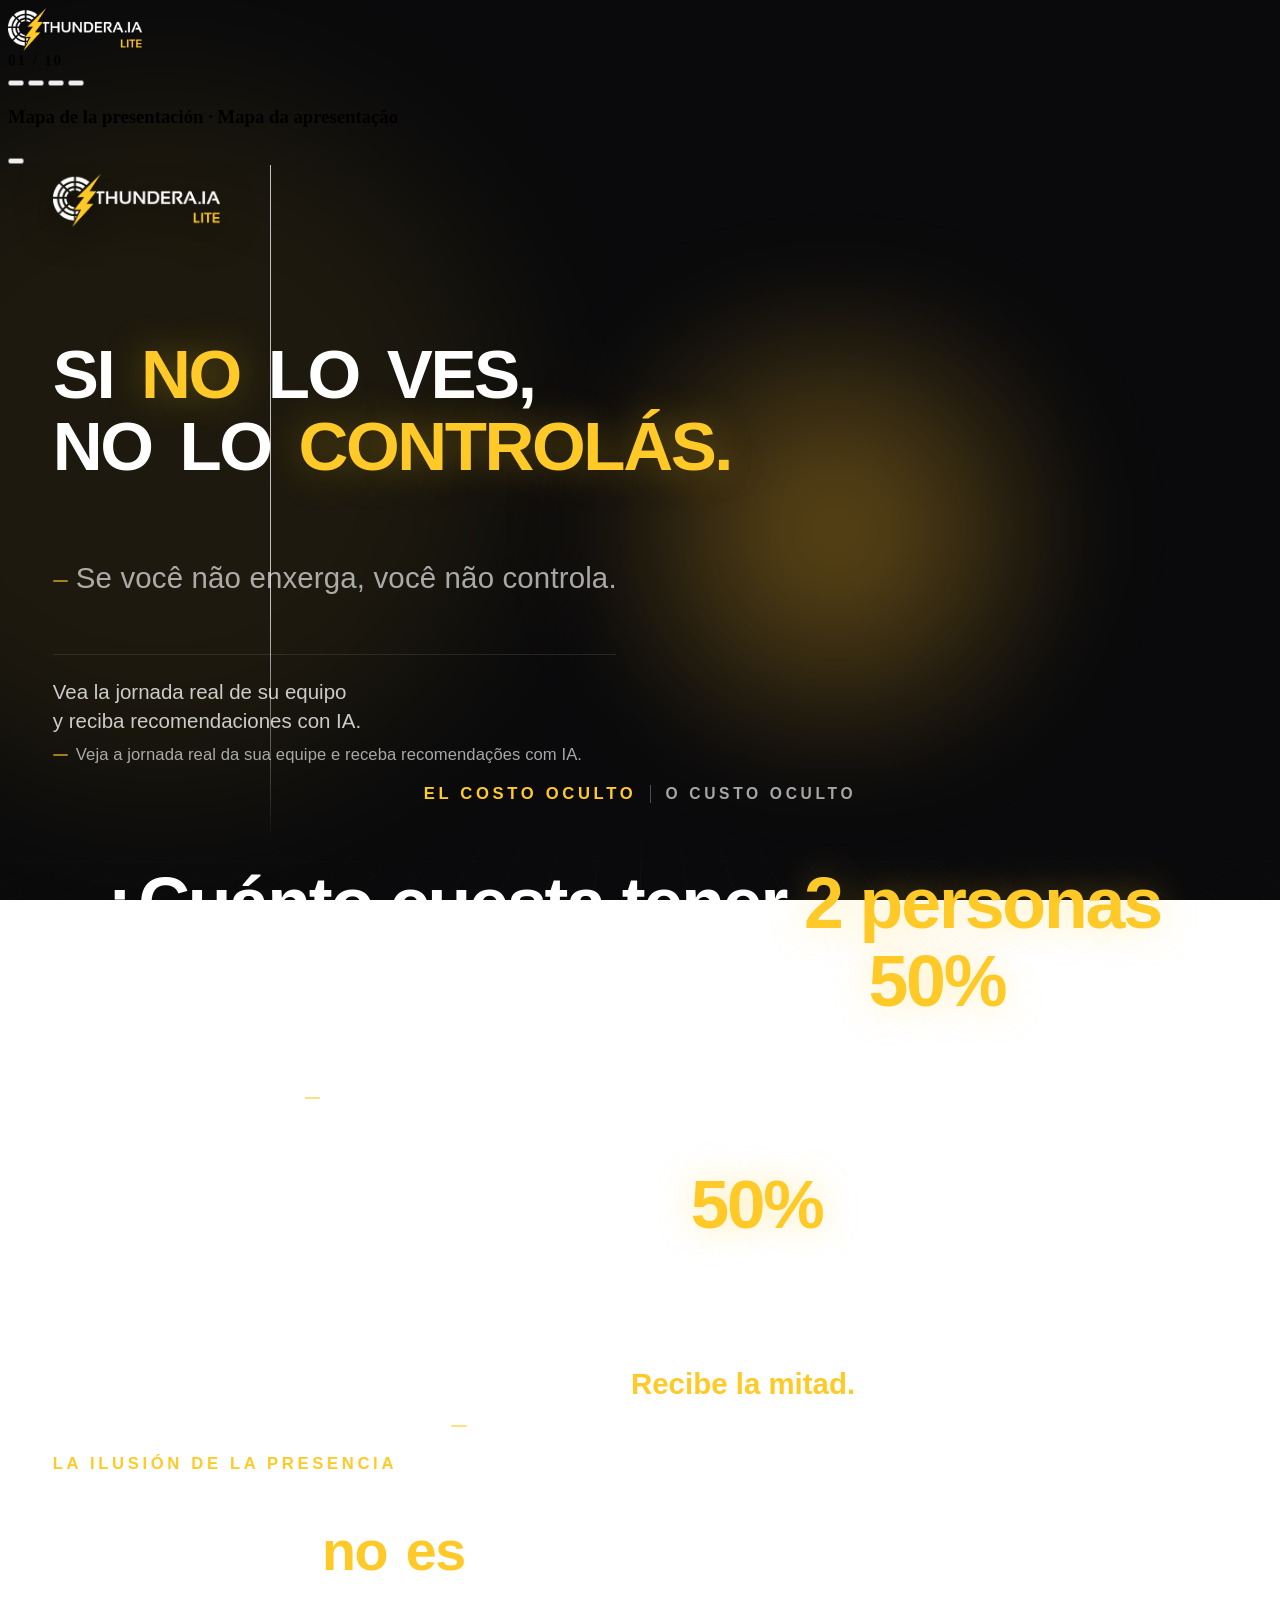
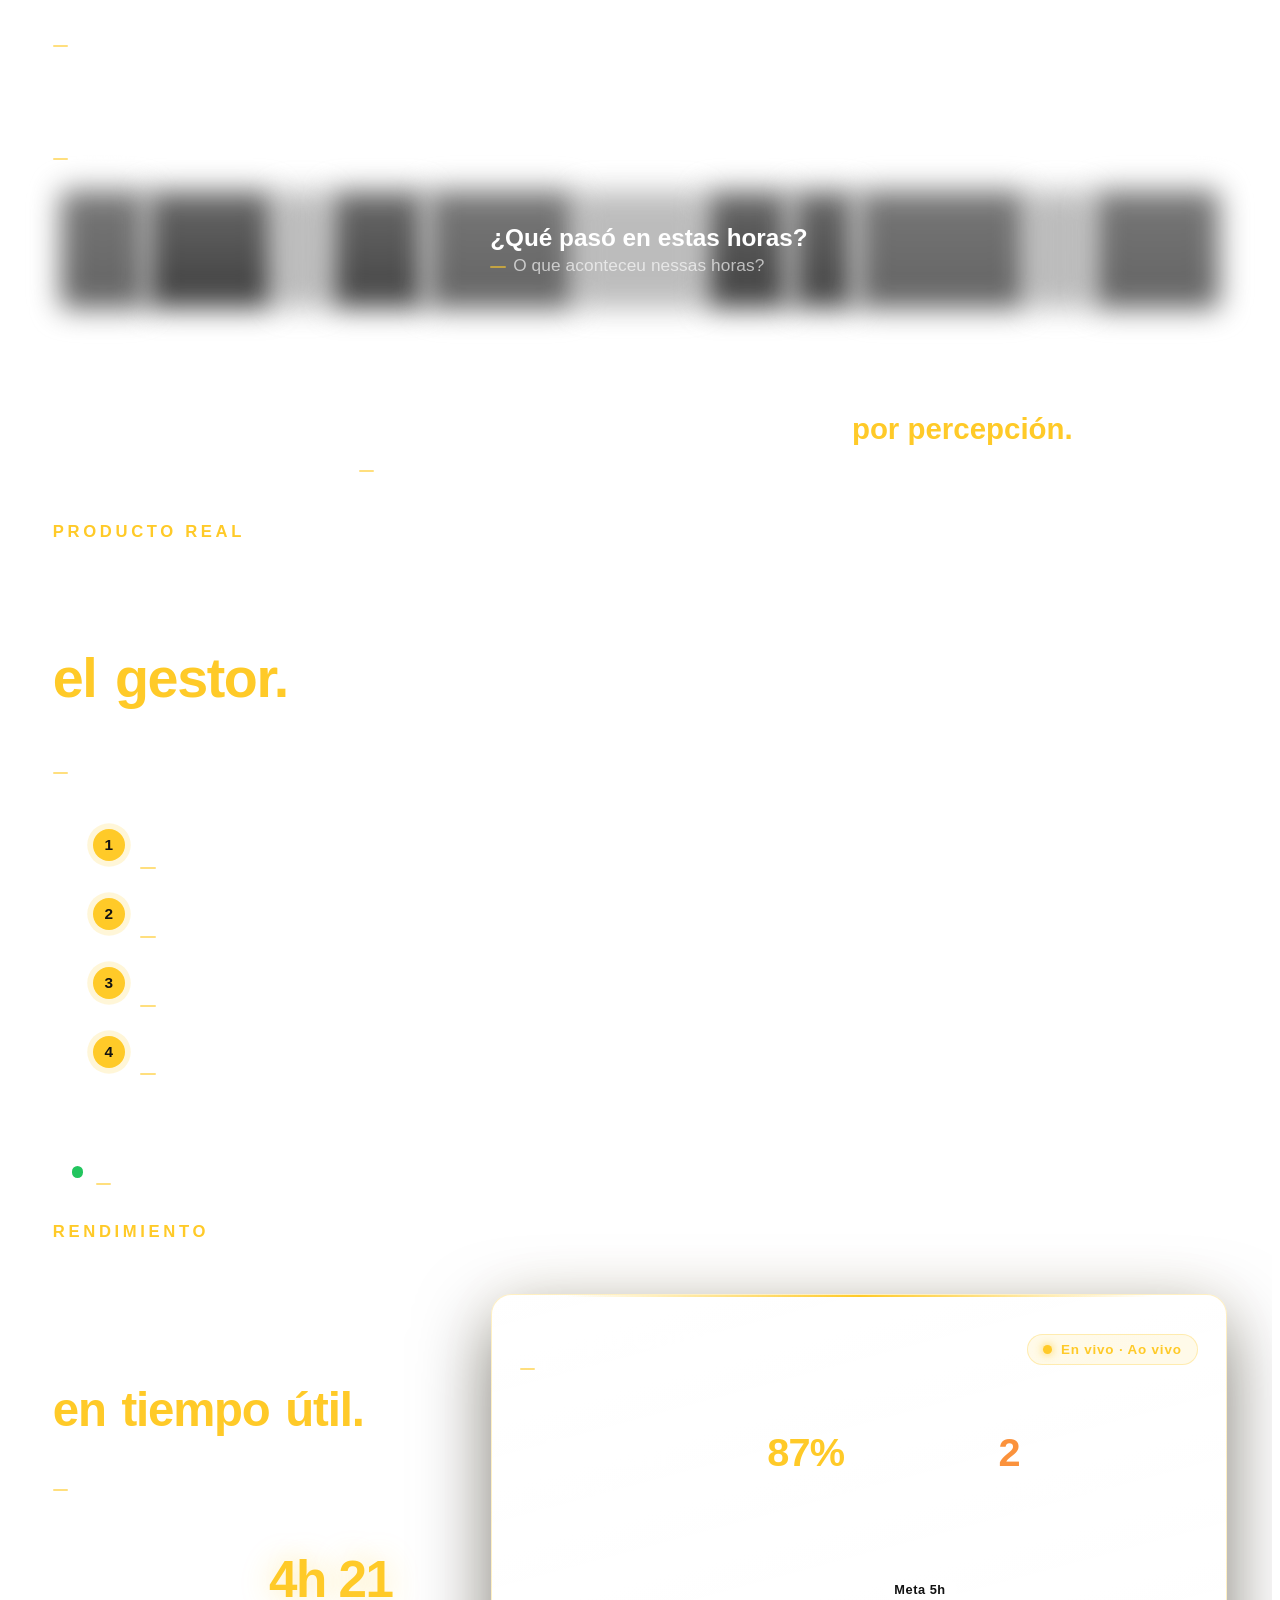
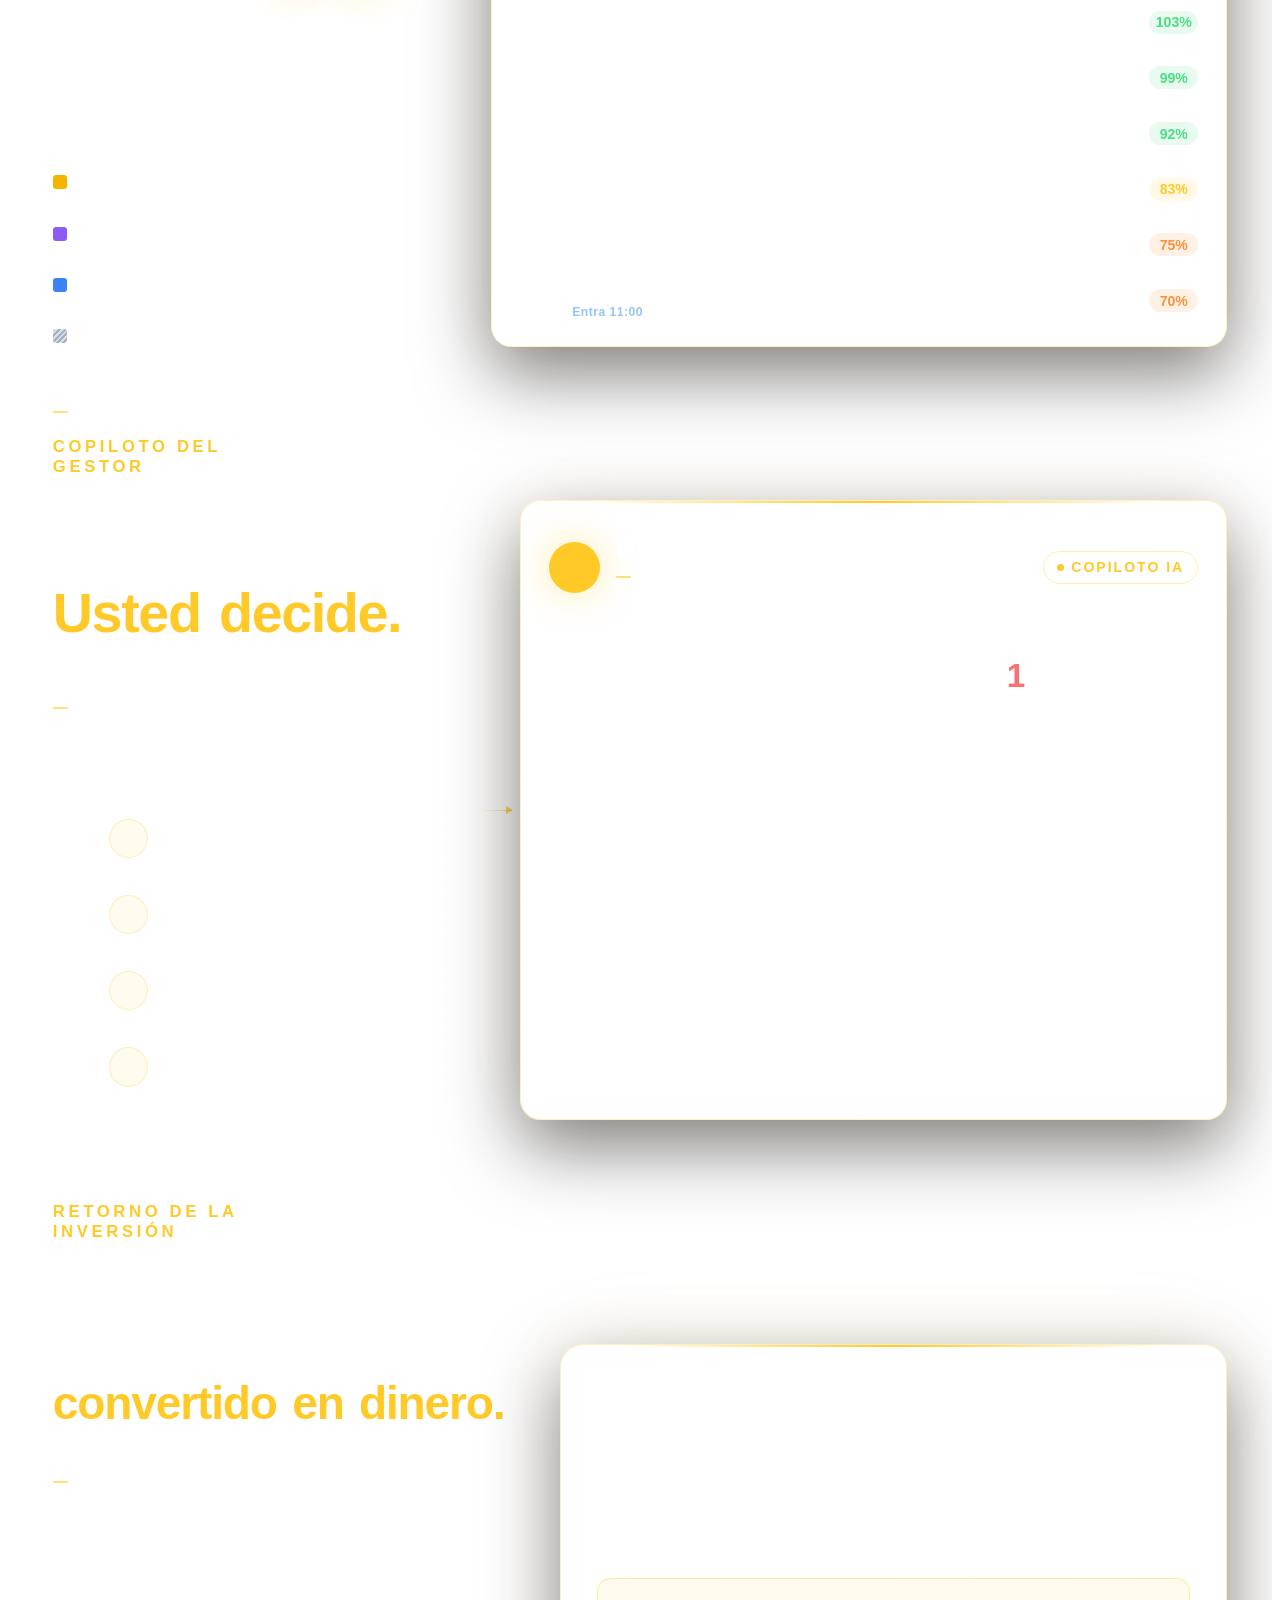
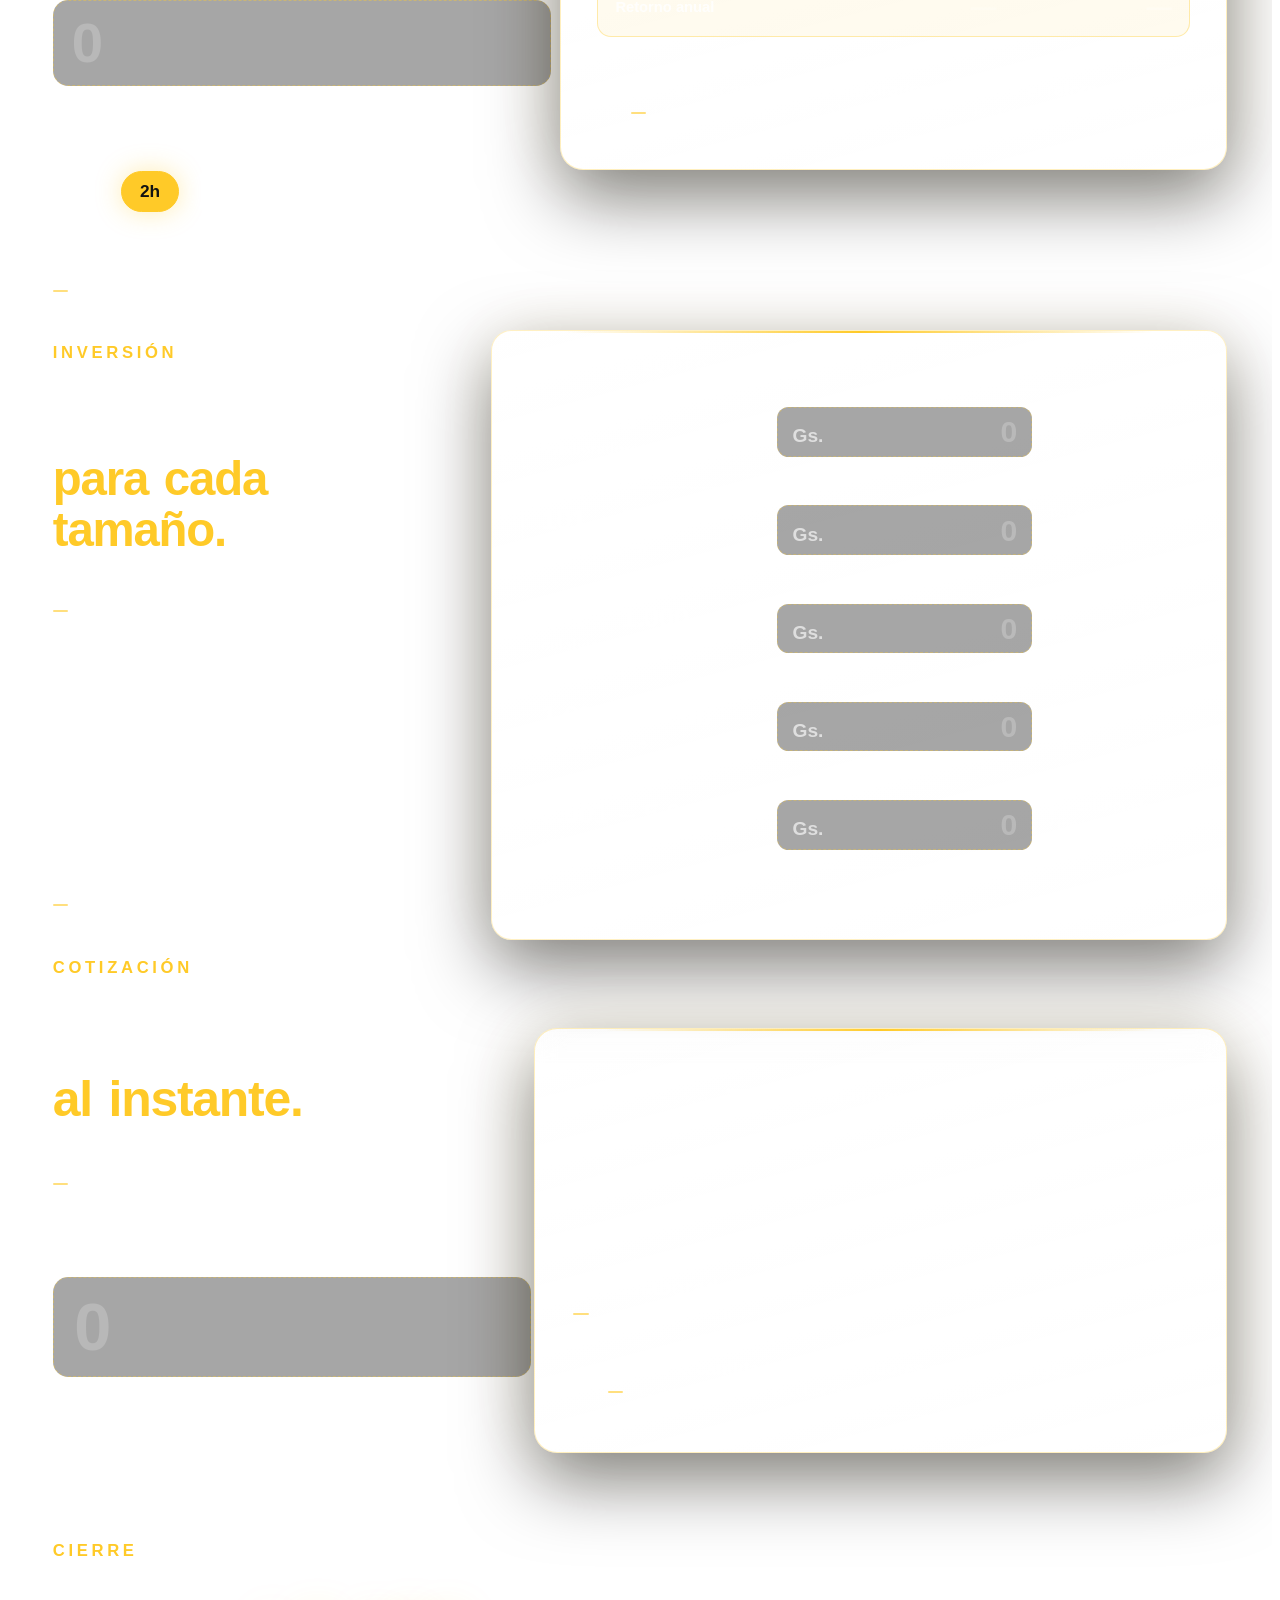
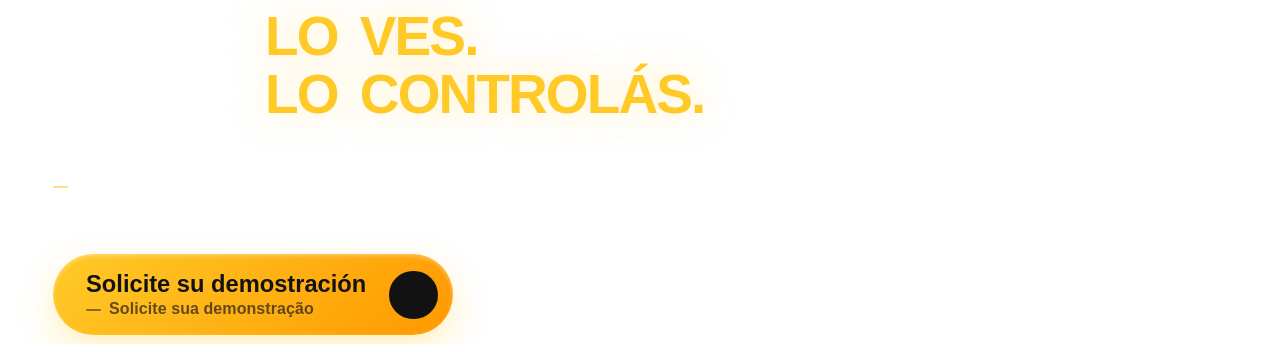
==== index.html @ bc366926 "feat(lite): adiciona slide de ROI com calculadora em Guarani e Real Nova calculadora de retorno (sli" ====
<!DOCTYPE html>
<html lang="es-PY">
<head>
    <meta charset="utf-8"/>
    <meta content="width=device-width, initial-scale=1.0" name="viewport"/>
    <title>Thundera IA Lite | ES · PT</title>
    <link href="https://fonts.cdnfonts.com/css/sansation" rel="stylesheet"/>
    <link href="https://api.fontshare.com/v2/css?f[]=satoshi@900,700,500,300,400&display=swap" rel="stylesheet"/>
    <script src="https://unpkg.com/@phosphor-icons/web@2.1.2"></script>
    <link href="style/presentation.css" rel="stylesheet"/>
    <link href="style/lite-deck.css" rel="stylesheet"/>
    <link href="style/lite-leads.css" rel="stylesheet"/>
</head>
<body class="presentation-body">
    <div class="progress-bar-container"><div class="progress-bar" id="progress-bar"></div></div>

    <header class="ui-header">
        <div class="logo">
            <img alt="Thundera IA Lite" src="assets/logo_lite.png" style="height: 4.2vh; display: block;"/>
        </div>
        <div class="ui-controls">
            <div class="slide-counter font-satoshi"><span id="current-slide">01</span> / <span id="total-slides">10</span></div>
            <button class="btn-icon" id="btn-toggle-eye" title="Ocultar diapositiva · Ocultar slide (O)"><i class="ph ph-eye"></i></button>
            <button class="btn-icon btn-icon-badge" id="btn-leads" title="Captar lead (L) · Captar lead (L)"><i class="ph ph-user-plus"></i><span class="lead-count" id="lead-count">0</span></button>
            <button class="btn-icon" id="btn-map" title="Mapa (M)"><i class="ph ph-squares-four"></i></button>
            <button class="btn-icon" id="btn-fullscreen" title="Pantalla completa · Tela cheia (F)"><i class="ph ph-corners-out"></i></button>
        </div>
    </header>

    <div class="presentation-bg"></div>

    <div class="slide-map-overlay" id="slide-map">
        <div class="slide-map-header"><h3 class="font-sansation">Mapa de la presentación · Mapa da apresentação</h3><button class="btn-icon" id="btn-close-map"><i class="ph ph-x"></i></button></div>
        <div class="slide-map-grid font-satoshi" id="slide-map-grid"></div>
    </div>

    <main class="slides-container" id="slides-container">

        <!-- 01 · Portada -->
        <section class="slide slide-active" data-title="Portada · Capa" id="slide-1">
            <div class="slide-context-bg lt-bg">
                <div class="lt-floor"></div>
                <div class="lt-glow" style="width: 55vw; height: 55vw; right: -12vw; top: 10vh; background: rgba(255, 202, 40, 0.07);"></div>
            </div>

            <div class="slide-content lt lt-cover">
                <div class="lt-cover-copy">
                    <div class="anim-group anim-1">
                        <img alt="Thundera IA Lite" class="lt-cover-logo" src="assets/logo_lite.png"/>
                    </div>
                    <h1 class="anim-group anim-2 lt-cover-title" lang="es-PY">Si <mark>no</mark> lo ves,<br/>no lo <mark>controlás.</mark></h1>
                    <span class="anim-group anim-3 pt lt-cover-pt" lang="pt-BR">Se você não enxerga, você não controla.</span>
                    <div class="anim-group anim-4 lt-cover-claim">
                        <span class="es" lang="es-PY">Vea la jornada real de su equipo y reciba recomendaciones con IA.</span>
                        <span class="pt" lang="pt-BR">Veja a jornada real da sua equipe e receba recomendações com IA.</span>
                    </div>
                </div>

                <div class="lt-person lt-person-cover lt-rise" aria-hidden="true">
                    <div class="lt-person-glow"></div>
                    <img alt="" src="assets/imagem-homem-capa.png"/>
                    <div class="lt-scan"></div>
                </div>
            </div>
        </section>

        <!-- 02 · El costo oculto -->
        <section class="slide" data-title="El costo oculto · O custo oculto" id="slide-2">
            <div class="slide-context-bg lt-bg">
                <div class="lt-dots"></div>
                <div class="lt-glow" style="width: 68vw; height: 42vw; left: 16vw; top: 28vh; background: rgba(255, 202, 40, 0.09);"></div>
            </div>

            <div class="slide-content lt lt-shock">
                <div class="lt-kicker anim-group anim-1"><span lang="es-PY">El costo oculto</span><span class="k-pt" lang="pt-BR">O custo oculto</span></div>

                <h2 class="anim-group anim-2 lt-shock-q" lang="es-PY">¿Cuánto cuesta tener <mark>2 personas</mark><br/>produciendo solo el <mark>50%</mark>?</h2>
                <span class="anim-group anim-2 pt lt-shock-q-pt" lang="pt-BR">Quanto custa ter 2 pessoas produzindo apenas 50%?</span>

                <div class="lt-shock-eq anim-group anim-3">
                    <div>
                        <b>2</b>
                        <span class="es" lang="es-PY">personas pagadas</span>
                        <span class="pt" lang="pt-BR">pessoas pagas</span>
                    </div>
                    <i class="ph-bold ph-arrow-right" aria-hidden="true"></i>
                    <div class="hit">
                        <b>50%</b>
                        <span class="es" lang="es-PY">de producción real</span>
                        <span class="pt" lang="pt-BR">de produção real</span>
                    </div>
                </div>

                <div class="lt-punch anim-group anim-4">
                    <span class="es" lang="es-PY">Paga el doble. <em>Recibe la mitad.</em></span>
                    <span class="pt" lang="pt-BR">Você paga o dobro. Recebe a metade.</span>
                </div>
            </div>
        </section>

        <!-- 03 · La ilusión de la presencia -->
        <section class="slide" data-title="La ilusión de la presencia · A ilusão da presença" id="slide-3">
            <div class="slide-context-bg lt-bg">
                <div class="lt-dots"></div>
                <div class="lt-glow" style="width: 60vw; height: 30vw; left: 20vw; top: 35vh; background: rgba(255, 255, 255, 0.03);"></div>
            </div>

            <div class="slide-content lt lt-stack">
                <div class="anim-group anim-1">
                    <div class="lt-kicker"><span lang="es-PY">La ilusión de la presencia</span><span class="k-pt" lang="pt-BR">A ilusão da presença</span></div>
                    <h2 class="lt-h" lang="es-PY">Presencia <em>no es</em> actividad.</h2>
                    <span class="pt lt-h-pt" lang="pt-BR">Presença não é atividade.</span>
                </div>

                <div class="lt-body">
                    <div class="anim-group anim-2">
                        <div class="lt-blind-ends">
                            <div class="lt-end">
                                <span class="lt-end-time">08:00</span>
                                <span class="es" lang="es-PY">Llegada</span>
                                <span class="pt" lang="pt-BR">Chegada</span>
                            </div>
                            <div class="lt-end lt-end-right">
                                <span class="lt-end-time">17:00</span>
                                <span class="es" lang="es-PY">Salida</span>
                                <span class="pt" lang="pt-BR">Saída</span>
                            </div>
                        </div>
                        <div class="lt-blind-bar">
                            <div class="lt-strip" aria-hidden="true">
                                <i class="seg-tool" style="flex: 40;"></i>
                                <i class="seg-meet" style="flex: 60;"></i>
                                <i class="seg-idle" style="flex: 25;"></i>
                                <i class="seg-web" style="flex: 45;"></i>
                                <i class="seg-tool" style="flex: 70;"></i>
                                <i class="seg-idle" style="flex: 60;"></i>
                                <i class="seg-meet" style="flex: 40;"></i>
                                <i class="seg-web" style="flex: 30;"></i>
                                <i class="seg-tool" style="flex: 80;"></i>
                                <i class="seg-idle" style="flex: 30;"></i>
                                <i class="seg-tool" style="flex: 60;"></i>
                            </div>
                            <div class="lt-blind-veil">
                                <i class="ph-bold ph-eye-slash" aria-hidden="true"></i>
                                <div>
                                    <span class="es" lang="es-PY">¿Qué pasó en estas horas?</span>
                                    <span class="pt" lang="pt-BR">O que aconteceu nessas horas?</span>
                                </div>
                            </div>
                        </div>
                    </div>

                    <div class="lt-punch anim-group anim-3">
                        <span class="es" lang="es-PY">Entre la llegada y la salida, la gestión se hace <em>por percepción.</em></span>
                        <span class="pt" lang="pt-BR">Entre a chegada e a saída, a gestão é feita por percepção.</span>
                    </div>
                </div>
            </div>
        </section>

        <!-- 04 · Producto real -->
        <section class="slide" data-title="Producto real · Produto real" id="slide-4">
            <div class="slide-context-bg lt-bg">
                <div class="lt-floor" style="opacity: 0.7;"></div>
                <div class="lt-glow" style="width: 60vw; height: 40vw; right: -15vw; top: 15vh; background: rgba(255, 202, 40, 0.07);"></div>
            </div>

            <div class="slide-content lt lt-split">
                <div>
                    <div class="anim-group anim-1">
                        <div class="lt-kicker"><span lang="es-PY">Producto real</span><span class="k-pt" lang="pt-BR">Produto real</span></div>
                        <h2 class="lt-h" lang="es-PY">Así lo ve <em>el gestor.</em></h2>
                        <span class="pt lt-h-pt" lang="pt-BR">É assim que o gestor vê.</span>
                    </div>

                    <ol class="lt-callouts anim-group anim-2">
                        <li>
                            <span class="lt-badge-n">1</span>
                            <div>
                                <span class="es" lang="es-PY">Jornada detallada del día</span>
                                <span class="pt" lang="pt-BR">Jornada detalhada do dia</span>
                            </div>
                        </li>
                        <li>
                            <span class="lt-badge-n">2</span>
                            <div>
                                <span class="es" lang="es-PY">Tiempo activo frente a la meta</span>
                                <span class="pt" lang="pt-BR">Tempo ativo frente à meta</span>
                            </div>
                        </li>
                        <li>
                            <span class="lt-badge-n">3</span>
                            <div>
                                <span class="es" lang="es-PY">Herramientas y sitios más usados</span>
                                <span class="pt" lang="pt-BR">Ferramentas e sites mais usados</span>
                            </div>
                        </li>
                        <li>
                            <span class="lt-badge-n">4</span>
                            <div>
                                <span class="es" lang="es-PY">Ausencias y links restringidos</span>
                                <span class="pt" lang="pt-BR">Ausências e links restritos</span>
                            </div>
                        </li>
                    </ol>

                    <div class="lt-live anim-group anim-3">
                        <span class="lt-live-dot"></span>
                        <div>
                            <span class="es" lang="es-PY">Demostración en vivo en el stand</span>
                            <span class="pt" lang="pt-BR">Demonstração ao vivo no estande</span>
                        </div>
                    </div>
                </div>

                <div class="lt-screen lt-rise">
                    <div class="lt-screen-glow"></div>
                    <div class="lt-screen-frame">
                        <div class="lt-screen-bar"><i></i><i></i><i></i><span>THUNDERA IA LITE</span></div>
                        <div class="lt-screen-img">
                            <img alt="Panel real del Thundera IA Lite con datos de demostración · Painel real do Thundera IA Lite com dados de demonstração" src="assets/lite-produto-panel.png"/>
                            <span class="lt-badge-n lt-pin" style="left: 25%; top: 57%;">1</span>
                            <span class="lt-badge-n lt-pin" style="left: 56.5%; top: 23%;">2</span>
                            <span class="lt-badge-n lt-pin" style="left: 93.5%; top: 14.5%;">3</span>
                            <span class="lt-badge-n lt-pin" style="left: 49.9%; top: 88%;">4</span>
                        </div>
                    </div>
                </div>
            </div>
        </section>

        <!-- 05 · Rendimiento del equipo -->
        <section class="slide" data-title="Tiempo útil del equipo · Tempo útil da equipe" id="slide-5">
            <div class="slide-context-bg lt-bg">
                <div class="lt-dots"></div>
                <div class="lt-glow" style="width: 55vw; height: 40vw; left: -12vw; top: 20vh; background: rgba(255, 202, 40, 0.07);"></div>
            </div>

            <div class="slide-content lt lt-tm">
                <div class="lt-tm-side">
                    <div class="anim-group anim-1">
                        <div class="lt-kicker"><span lang="es-PY">Rendimiento</span><span class="k-pt" lang="pt-BR">Desempenho</span></div>
                        <h2 class="lt-h" lang="es-PY">Su equipo comercial,<br/><em>en tiempo útil.</em></h2>
                        <span class="pt lt-h-pt" lang="pt-BR">Sua equipe comercial, em tempo útil.</span>
                    </div>

                    <div class="lt-tm-day anim-group anim-2">
                        <div class="lt-tm-eq">
                            <div><b>8h 00</b><span class="es" lang="es-PY">presencia</span><span class="pt" lang="pt-BR">presença</span></div>
                            <i class="ph-bold ph-arrow-right" aria-hidden="true"></i>
                            <div class="hit"><b>4h 21</b><span class="es" lang="es-PY">tiempo útil</span><span class="pt" lang="pt-BR">tempo útil</span></div>
                        </div>
                        <div class="lt-strip lt-tm-strip" aria-hidden="true">
                            <i class="seg-tool" style="flex: 175;"></i>
                            <i class="seg-meet" style="flex: 86;"></i>
                            <i class="seg-web" style="flex: 55;"></i>
                            <i class="seg-idle" style="flex: 164;"></i>
                        </div>
                        <ul class="lt-tm-legend">
                            <li class="tool"><i></i><div><span class="es" lang="es-PY">Herramientas de trabajo</span><span class="pt" lang="pt-BR">Ferramentas de trabalho</span></div><b>2h 55</b></li>
                            <li class="meet"><i></i><div><span class="es" lang="es-PY">Reuniones</span><span class="pt" lang="pt-BR">Reuniões</span></div><b>1h 26</b></li>
                            <li class="web"><i></i><div><span class="es" lang="es-PY">Navegación web</span><span class="pt" lang="pt-BR">Navegação web</span></div><b>0h 55</b></li>
                            <li class="idle"><i></i><div><span class="es" lang="es-PY">Sin actividad</span><span class="pt" lang="pt-BR">Sem atividade</span></div><b>2h 44</b></li>
                        </ul>
                    </div>

                    <div class="lt-note anim-group anim-4">
                        <span class="es" lang="es-PY">Ejemplo ilustrativo con datos de demostración.</span>
                        <span class="pt" lang="pt-BR">Exemplo ilustrativo com dados de demonstração.</span>
                    </div>
                </div>

                <article class="lt-tm-board anim-group anim-3">
                    <div class="lt-tm-head">
                        <div>
                            <span class="es lt-tm-title" lang="es-PY">Equipo Comercial</span>
                            <span class="pt" lang="pt-BR">Equipe Comercial · Semana 43 · 6 personas</span>
                        </div>
                        <span class="lt-tm-live"><i></i>En vivo · Ao vivo</span>
                    </div>

                    <div class="lt-tm-kpis">
                        <div>
                            <b>4h 21m</b>
                            <span class="es" lang="es-PY">tiempo útil medio / día</span>
                            <span class="pt" lang="pt-BR">tempo útil médio / dia</span>
                        </div>
                        <div class="hit">
                            <b>87%</b>
                            <span class="es" lang="es-PY">de la meta de 5h</span>
                            <span class="pt" lang="pt-BR">da meta de 5h</span>
                        </div>
                        <div class="warn">
                            <b>2 <small>de 6</small></b>
                            <span class="es" lang="es-PY">bajo el 80% de la meta</span>
                            <span class="pt" lang="pt-BR">abaixo de 80% da meta</span>
                        </div>
                    </div>

                    <div class="lt-tm-rank">
                        <div class="lt-tm-scale-label"><span lang="es-PY">Tiempo útil por persona</span><span class="k-pt" lang="pt-BR">Tempo útil por pessoa</span></div>
                        <div class="lt-tm-goalrow" aria-hidden="true"><div class="lt-tm-goal"><span>Meta 5h</span></div></div>
                        <ol class="lt-tm-rows">
                        <li class="lt-tm-row ok">
                            <span class="lt-tm-av">L</span>
                            <span class="lt-tm-name">Lucía</span>
                            <div class="lt-tm-bar"><i class="seg-tool" style="flex: 209;"></i><i class="seg-meet" style="flex: 100;"></i><i class="seg-web" style="flex: 50;"></i><i class="seg-idle" style="flex: 121;"></i></div>
                            <b class="lt-tm-val">5h 09m</b>
                            <span class="lt-tm-pct">103%</span>
                        </li>
                        <li class="lt-tm-row ok">
                            <span class="lt-tm-av">C</span>
                            <span class="lt-tm-name">Carlos</span>
                            <div class="lt-tm-bar"><i class="seg-tool" style="flex: 202;"></i><i class="seg-meet" style="flex: 95;"></i><i class="seg-web" style="flex: 55;"></i><i class="seg-idle" style="flex: 128;"></i></div>
                            <b class="lt-tm-val">4h 57m</b>
                            <span class="lt-tm-pct">99%</span>
                        </li>
                        <li class="lt-tm-row ok">
                            <span class="lt-tm-av">J</span>
                            <span class="lt-tm-name">Julián</span>
                            <div class="lt-tm-bar"><i class="seg-tool" style="flex: 181;"></i><i class="seg-meet" style="flex: 95;"></i><i class="seg-web" style="flex: 55;"></i><i class="seg-idle" style="flex: 149;"></i></div>
                            <b class="lt-tm-val">4h 36m</b>
                            <span class="lt-tm-pct">92%</span>
                        </li>
                        <li class="lt-tm-row mid">
                            <span class="lt-tm-av">M</span>
                            <span class="lt-tm-name">Marta</span>
                            <div class="lt-tm-bar"><i class="seg-tool" style="flex: 164;"></i><i class="seg-meet" style="flex: 85;"></i><i class="seg-web" style="flex: 65;"></i><i class="seg-idle" style="flex: 166;"></i></div>
                            <b class="lt-tm-val">4h 09m</b>
                            <span class="lt-tm-pct">83%</span>
                        </li>
                        <li class="lt-tm-row low">
                            <span class="lt-tm-av">D</span>
                            <span class="lt-tm-name">Diego</span>
                            <div class="lt-tm-bar"><i class="seg-tool" style="flex: 145;"></i><i class="seg-meet" style="flex: 80;"></i><i class="seg-web" style="flex: 70;"></i><i class="seg-idle" style="flex: 185;"></i></div>
                            <b class="lt-tm-val">3h 45m</b>
                            <span class="lt-tm-pct">75%</span>
                        </li>
                        <li class="lt-tm-row low">
                            <span class="lt-tm-av">A</span>
                            <span class="lt-tm-name">Ana<em class="lt-tm-tag">Entra 11:00</em></span>
                            <div class="lt-tm-bar"><i class="seg-none" style="flex: 180;"></i><i class="seg-tool" style="flex: 150;"></i><i class="seg-meet" style="flex: 60;"></i><i class="seg-web" style="flex: 35;"></i><i class="seg-idle" style="flex: 55;"></i></div>
                            <b class="lt-tm-val">3h 30m</b>
                            <span class="lt-tm-pct">70%</span>
                        </li>
                        </ol>
                    </div>
                </article>
            </div>
        </section>

        <!-- 06 · Copiloto del gestor -->
        <section class="slide" data-title="Copiloto del gestor · Copiloto do gestor" id="slide-6">
            <div class="slide-context-bg lt-bg">
                <div class="lt-dots"></div>
                <div class="lt-glow" style="width: 55vw; height: 45vw; right: -12vw; top: 8vh; background: rgba(255, 202, 40, 0.08);"></div>
            </div>

            <div class="slide-content lt lt-cp">
                <div class="lt-cp-side">
                    <div class="anim-group anim-1">
                        <div class="lt-kicker"><span lang="es-PY">Copiloto del gestor</span><span class="k-pt" lang="pt-BR">Copiloto do gestor</span></div>
                        <h2 class="lt-h" lang="es-PY">La IA prepara.<br/><em>Usted decide.</em></h2>
                        <span class="pt lt-h-pt" lang="pt-BR">A IA prepara. Você decide.</span>
                    </div>

                    <div class="lt-cp-feeds anim-group anim-2">
                        <div class="lt-cp-label"><span lang="es-PY">Lo que el copiloto lee</span><span class="k-pt" lang="pt-BR">O que o copiloto lê</span></div>
                        <ul>
                            <li>
                                <i class="ph-fill ph-target" aria-hidden="true"></i>
                                <div><span class="es" lang="es-PY">Jornada y meta</span><span class="pt" lang="pt-BR">Jornada e meta</span></div>
                            </li>
                            <li>
                                <i class="ph-fill ph-browsers" aria-hidden="true"></i>
                                <div><span class="es" lang="es-PY">Herramientas y sitios</span><span class="pt" lang="pt-BR">Ferramentas e sites</span></div>
                            </li>
                            <li>
                                <i class="ph-fill ph-calendar-check" aria-hidden="true"></i>
                                <div><span class="es" lang="es-PY">Reuniones y ausencias</span><span class="pt" lang="pt-BR">Reuniões e ausências</span></div>
                            </li>
                            <li>
                                <i class="ph-fill ph-shield-warning" aria-hidden="true"></i>
                                <div><span class="es" lang="es-PY">Links restringidos</span><span class="pt" lang="pt-BR">Links restritos</span></div>
                            </li>
                        </ul>
                    </div>

                    <div class="lt-note anim-group anim-4">
                        <span class="es" lang="es-PY">Ejemplo ilustrativo con datos de demostración.</span>
                        <span class="pt" lang="pt-BR">Exemplo ilustrativo com dados de demonstração.</span>
                    </div>
                </div>

                <div class="lt-cp-flow" aria-hidden="true"><span></span></div>

                <article class="lt-cp-report anim-group anim-3">
                    <div class="lt-cp-head">
                        <span class="lt-cp-badge"><i class="ph-fill ph-sparkle" aria-hidden="true"></i></span>
                        <div>
                            <span class="es lt-cp-title" lang="es-PY">Informe ejecutivo</span>
                            <span class="pt" lang="pt-BR">Relatório executivo · Equipo Comercial · Semana 43</span>
                        </div>
                        <span class="lt-cp-status"><i></i>Copiloto IA</span>
                    </div>

                    <div class="lt-cp-kpis">
                        <div>
                            <b>87%</b>
                            <span class="es" lang="es-PY">de la meta</span>
                            <span class="pt" lang="pt-BR">da meta</span>
                        </div>
                        <div>
                            <b>18%</b>
                            <span class="es" lang="es-PY">en reuniones</span>
                            <span class="pt" lang="pt-BR">em reuniões</span>
                        </div>
                        <div class="warn">
                            <b>1</b>
                            <span class="es" lang="es-PY">alerta de riesgo</span>
                            <span class="pt" lang="pt-BR">alerta de risco</span>
                        </div>
                    </div>

                    <ul class="lt-cp-insights">
                        <li class="att">
                            <span class="lt-cp-tag">Atención</span>
                            <div>
                                <span class="es" lang="es-PY">Ana empieza a las 11h: el desvío es de horario, no de ritmo.</span>
                                <span class="pt" lang="pt-BR">Ana começa às 11h: o desvio é de horário, não de ritmo.</span>
                            </div>
                        </li>
                        <li class="opp">
                            <span class="lt-cp-tag">Oportunidad</span>
                            <div>
                                <span class="es" lang="es-PY">Las reuniones fragmentan la tarde: concentrarlas en un solo bloque.</span>
                                <span class="pt" lang="pt-BR">As reuniões fragmentam a tarde: concentrá-las em um só bloco.</span>
                            </div>
                        </li>
                        <li class="risk">
                            <span class="lt-cp-tag">Riesgo</span>
                            <div>
                                <span class="es" lang="es-PY">Un acceso a link restringido, con grabación HD como evidencia.</span>
                                <span class="pt" lang="pt-BR">Um acesso a link restrito, com gravação HD como evidência.</span>
                            </div>
                        </li>
                    </ul>
                </article>
            </div>
        </section>

        <!-- 07 · Retorno de la inversión -->
        <section class="slide" data-title="Retorno de la inversión · Retorno do investimento" id="slide-7">
            <div class="slide-context-bg lt-bg">
                <div class="lt-dots"></div>
                <div class="lt-glow" style="width: 55vw; height: 40vw; right: -12vw; top: 15vh; background: rgba(255, 202, 40, 0.07);"></div>
            </div>

            <div class="slide-content lt lt-roi">
                <div class="lt-roi-side">
                    <div class="anim-group anim-1">
                        <div class="lt-kicker"><span lang="es-PY">Retorno de la inversión</span><span class="k-pt" lang="pt-BR">Retorno do investimento</span></div>
                        <h2 class="lt-h" lang="es-PY">El tiempo que recupera,<br/><em>convertido en dinero.</em></h2>
                        <span class="pt lt-h-pt" lang="pt-BR">O tempo que você recupera, convertido em dinheiro.</span>
                    </div>

                    <div class="lt-roi-in anim-group anim-2">
                        <label for="roi-qty" class="lt-q-label"><span lang="es-PY">¿Cuántos colaboradores?</span><span class="k-pt" lang="pt-BR">Quantos colaboradores?</span></label>
                        <input type="text" id="roi-qty" inputmode="numeric" autocomplete="off" placeholder="0" maxlength="5"/>

                        <div class="lt-q-label lt-q-or"><span lang="es-PY">Horas recuperadas por colaborador / día</span><span class="k-pt" lang="pt-BR">Horas recuperadas por colaborador / dia</span></div>
                        <div class="lt-q-chips" id="roi-chips">
                            <button type="button" class="lt-q-chip lt-roi-chip" data-horas="1">1h</button>
                            <button type="button" class="lt-q-chip lt-roi-chip on" data-horas="2">2h</button>
                            <button type="button" class="lt-q-chip lt-roi-chip" data-horas="3">3h</button>
                        </div>
                    </div>

                    <div class="lt-note anim-group anim-4">
                        <span class="es" lang="es-PY">Cálculo ilustrativo: salario de referencia Gs. 2.600.000 (PY) y R$ 2.100 (BR), jornada de 220h/mes.</span>
                        <span class="pt" lang="pt-BR">Cálculo ilustrativo: salário de referência Gs. 2.600.000 (PY) e R$ 2.100 (BR), jornada de 220h/mês.</span>
                    </div>
                </div>

                <article class="lt-roi-card anim-group anim-3" id="roi-card" data-state="empty">
                    <div class="lt-roi-hours">
                        <b id="roi-hours">—</b>
                        <div>
                            <span class="lt-roi-hours-k"><span lang="es-PY">Horas recuperadas / mes</span><span class="k-pt" lang="pt-BR">Horas recuperadas / mês</span></span>
                            <span class="lt-roi-calc" id="roi-calc"></span>
                        </div>
                    </div>

                    <div class="lt-roi-table">
                        <div class="lt-roi-row lt-roi-head">
                            <span></span>
                            <span>Guaraní</span>
                            <span>Real (BR)</span>
                        </div>
                        <div class="lt-roi-row">
                            <span class="lt-roi-row-label">Retorno mensual · Retorno mensal</span>
                            <b id="roi-py-mes">—</b>
                            <b id="roi-br-mes">—</b>
                        </div>
                        <div class="lt-roi-row hit">
                            <span class="lt-roi-row-label">Retorno anual</span>
                            <b id="roi-py-ano">—</b>
                            <b id="roi-br-ano">—</b>
                        </div>
                    </div>

                    <div class="lt-q-msg" id="roi-msg">
                        <i class="ph-fill ph-info" aria-hidden="true"></i>
                        <div>
                            <span class="es" lang="es-PY">Ingrese la cantidad de colaboradores para ver el retorno.</span>
                            <span class="pt" lang="pt-BR">Informe a quantidade de colaboradores para ver o retorno.</span>
                        </div>
                    </div>
                </article>
            </div>
        </section>

        <!-- 08 · Inversión -->
        <section class="slide" data-title="Inversión · Investimento" id="slide-8">
            <div class="slide-context-bg lt-bg">
                <div class="lt-dots"></div>
                <div class="lt-glow" style="width: 55vw; height: 40vw; right: -12vw; top: 15vh; background: rgba(255, 202, 40, 0.07);"></div>
            </div>

            <div class="slide-content lt lt-pr">
                <div class="lt-pr-side">
                    <div class="anim-group anim-1">
                        <div class="lt-kicker"><span lang="es-PY">Inversión</span><span class="k-pt" lang="pt-BR">Investimento</span></div>
                        <h2 class="lt-h" lang="es-PY">Un valor claro<br/><em>para cada tamaño.</em></h2>
                        <span class="pt lt-h-pt" lang="pt-BR">Um valor claro para cada tamanho de equipe.</span>
                    </div>

                    <div class="lt-pr-ctrl anim-group anim-2">
                        <label>
                            <span class="lt-pr-ctrl-k"><span lang="es-PY">Moneda</span><span class="k-pt" lang="pt-BR">Moeda</span></span>
                            <select id="pr-currency">
                                <option value="PYG">Gs. · Guaraní</option>
                                <option value="USD">US$ · Dólar</option>
                                <option value="BRL">R$ · Real</option>
                            </select>
                        </label>
                        <label>
                            <span class="lt-pr-ctrl-k"><span lang="es-PY">Cobro</span><span class="k-pt" lang="pt-BR">Cobrança</span></span>
                            <select id="pr-basis">
                                <option value="user">Por colaborador / mes · Por colaborador / mês</option>
                                <option value="total">Total mensual del rango · Total mensal da faixa</option>
                            </select>
                        </label>
                    </div>

                    <div class="lt-note anim-group anim-4">
                        <span class="es" lang="es-PY">Valores editables. Se guardan automáticamente en este equipo.</span>
                        <span class="pt" lang="pt-BR">Valores editáveis. Ficam salvos automaticamente neste computador.</span>
                    </div>
                </div>

                <article class="lt-pr-card anim-group anim-3">
                    <div class="lt-pr-head">
                        <span class="es" lang="es-PY">Tamaño del equipo</span>
                        <span class="es" lang="es-PY">Valor</span>
                    </div>
                    <ol class="lt-pr-rows">
                            <li class="lt-pr-row">
                                <div class="lt-pr-tier"><b>0<span class="d">–</span>100</b><span class="es" lang="es-PY">colaboradores</span><span class="pt" lang="pt-BR">colaboradores</span></div>
                                <label class="lt-pr-field">
                                    <span class="lt-pr-cur" data-cur>Gs.</span>
                                    <input type="text" inputmode="decimal" autocomplete="off" data-tier="0" placeholder="0" aria-label="Valor · 0 – 100 colaboradores"/>
                                </label>
                                <div class="lt-pr-basis"><span class="es" data-basis-es>por colaborador / mes</span><span class="pt" data-basis-pt>por colaborador / mês</span></div>
                            </li>
                            <li class="lt-pr-row">
                                <div class="lt-pr-tier"><b>101<span class="d">–</span>500</b><span class="es" lang="es-PY">colaboradores</span><span class="pt" lang="pt-BR">colaboradores</span></div>
                                <label class="lt-pr-field">
                                    <span class="lt-pr-cur" data-cur>Gs.</span>
                                    <input type="text" inputmode="decimal" autocomplete="off" data-tier="1" placeholder="0" aria-label="Valor · 101 – 500 colaboradores"/>
                                </label>
                                <div class="lt-pr-basis"><span class="es" data-basis-es>por colaborador / mes</span><span class="pt" data-basis-pt>por colaborador / mês</span></div>
                            </li>
                            <li class="lt-pr-row">
                                <div class="lt-pr-tier"><b>501<span class="d">–</span>1.000</b><span class="es" lang="es-PY">colaboradores</span><span class="pt" lang="pt-BR">colaboradores</span></div>
                                <label class="lt-pr-field">
                                    <span class="lt-pr-cur" data-cur>Gs.</span>
                                    <input type="text" inputmode="decimal" autocomplete="off" data-tier="2" placeholder="0" aria-label="Valor · 501 – 1.000 colaboradores"/>
                                </label>
                                <div class="lt-pr-basis"><span class="es" data-basis-es>por colaborador / mes</span><span class="pt" data-basis-pt>por colaborador / mês</span></div>
                            </li>
                            <li class="lt-pr-row">
                                <div class="lt-pr-tier"><b>1.001<span class="d">–</span>2.000</b><span class="es" lang="es-PY">colaboradores</span><span class="pt" lang="pt-BR">colaboradores</span></div>
                                <label class="lt-pr-field">
                                    <span class="lt-pr-cur" data-cur>Gs.</span>
                                    <input type="text" inputmode="decimal" autocomplete="off" data-tier="3" placeholder="0" aria-label="Valor · 1.001 – 2.000 colaboradores"/>
                                </label>
                                <div class="lt-pr-basis"><span class="es" data-basis-es>por colaborador / mes</span><span class="pt" data-basis-pt>por colaborador / mês</span></div>
                            </li>
                            <li class="lt-pr-row">
                                <div class="lt-pr-tier"><b>2.001<span class="d">–</span>5.000</b><span class="es" lang="es-PY">colaboradores</span><span class="pt" lang="pt-BR">colaboradores</span></div>
                                <label class="lt-pr-field">
                                    <span class="lt-pr-cur" data-cur>Gs.</span>
                                    <input type="text" inputmode="decimal" autocomplete="off" data-tier="4" placeholder="0" aria-label="Valor · 2.001 – 5.000 colaboradores"/>
                                </label>
                                <div class="lt-pr-basis"><span class="es" data-basis-es>por colaborador / mes</span><span class="pt" data-basis-pt>por colaborador / mês</span></div>
                            </li>
                    </ol>
                    <div class="lt-pr-foot">
                        <span class="pt" lang="pt-BR">Tamanho da equipe · Valor</span>
                        <button type="button" class="lt-pr-clear" id="pr-clear"><i class="ph ph-arrow-counter-clockwise"></i><span>Limpiar · Limpar</span></button>
                    </div>
                </article>
            </div>
        </section>

        <!-- 09 · Cotización -->
        <section class="slide" data-title="Cotización · Cotação" id="slide-9">
            <div class="slide-context-bg lt-bg">
                <div class="lt-floor" style="opacity: 0.6;"></div>
                <div class="lt-glow" style="width: 55vw; height: 40vw; left: -10vw; top: 20vh; background: rgba(255, 202, 40, 0.08);"></div>
            </div>

            <div class="slide-content lt lt-q">
                <div class="lt-q-side">
                    <div class="anim-group anim-1">
                        <div class="lt-kicker"><span lang="es-PY">Cotización</span><span class="k-pt" lang="pt-BR">Cotação</span></div>
                        <h2 class="lt-h" lang="es-PY">Su valor,<br/><em>al instante.</em></h2>
                        <span class="pt lt-h-pt" lang="pt-BR">Seu valor, na hora.</span>
                    </div>

                    <div class="lt-q-in anim-group anim-2">
                        <label for="q-qty" class="lt-q-label"><span lang="es-PY">¿Cuántos colaboradores?</span><span class="k-pt" lang="pt-BR">Quantos colaboradores?</span></label>
                        <input type="text" id="q-qty" inputmode="numeric" autocomplete="off" placeholder="0" maxlength="5"/>
                        <div class="lt-q-label lt-q-or"><span lang="es-PY">o elija el rango</span><span class="k-pt" lang="pt-BR">ou escolha a faixa</span></div>
                        <div class="lt-q-chips" id="q-chips"><button type="button" class="lt-q-chip" data-faixa="0">0 – 100</button><button type="button" class="lt-q-chip" data-faixa="1">101 – 500</button><button type="button" class="lt-q-chip" data-faixa="2">501 – 1.000</button><button type="button" class="lt-q-chip" data-faixa="3">1.001 – 2.000</button><button type="button" class="lt-q-chip" data-faixa="4">2.001 – 5.000</button></div>
                    </div>
                </div>

                <article class="lt-q-card anim-group anim-3" id="q-card" data-state="empty">
                    <div class="lt-q-range">
                        <span class="lt-q-range-k"><span lang="es-PY">Rango</span><span class="k-pt" lang="pt-BR">Faixa</span></span>
                        <b id="q-range">—</b>
                        <span class="lt-q-range-u"><span lang="es-PY">colaboradores</span></span>
                    </div>

                    <div class="lt-q-price">
                        <span class="lt-q-cur" id="q-cur">Gs.</span>
                        <b id="q-price">—</b>
                    </div>
                    <div class="lt-q-basis"><span class="es" id="q-basis-es">por colaborador / mes</span><span class="pt" id="q-basis-pt">por colaborador / mês</span></div>

                    <div class="lt-q-total" id="q-total" hidden>
                        <span class="lt-q-total-k"><span lang="es-PY">Total mensual estimado</span><span class="k-pt" lang="pt-BR">Total mensal estimado</span></span>
                        <div><span class="lt-q-total-calc" id="q-total-calc"></span><b id="q-total-val"></b></div>
                    </div>

                    <div class="lt-q-msg" id="q-msg" hidden>
                        <i class="ph-fill ph-info" aria-hidden="true"></i>
                        <div><span class="es" id="q-msg-es"></span><span class="pt" id="q-msg-pt"></span></div>
                        <button type="button" class="lt-q-go" id="q-go" hidden><i class="ph ph-arrow-left"></i><span>Definir valores</span></button>
                    </div>
                </article>
            </div>
        </section>

        <!-- 10 · Cierre -->
        <section class="slide" data-title="Cierre · Encerramento" id="slide-10">
            <div class="slide-context-bg lt-bg">
                <div class="lt-floor"></div>
                <div class="lt-glow" style="width: 55vw; height: 55vw; left: -15vw; top: 10vh; background: rgba(255, 202, 40, 0.08);"></div>
            </div>

            <div class="slide-content lt lt-close">
                <div class="lt-person lt-person-close lt-rise" aria-hidden="true">
                    <div class="lt-person-glow"></div>
                    <img alt="" src="assets/imagem homem sem venda.png"/>
                </div>

                <div class="lt-close-copy">
                    <div class="lt-kicker anim-group anim-1"><span lang="es-PY">Cierre</span><span class="k-pt" lang="pt-BR">Encerramento</span></div>
                    <h2 class="anim-group anim-1 lt-close-title" lang="es-PY">Ahora <mark>lo ves.</mark><br/>Ahora <mark>lo controlás.</mark></h2>
                    <span class="anim-group anim-2 pt lt-close-pt" lang="pt-BR">Agora você enxerga. Agora você controla.</span>

                    <div class="lt-cta anim-group anim-3" data-open-leads role="button" tabindex="0">
                        <div>
                            <span class="es" lang="es-PY">Solicite su demostración</span>
                            <span class="pt" lang="pt-BR">Solicite sua demonstração</span>
                        </div>
                        <i class="ph-bold ph-arrow-right" aria-hidden="true"></i>
                    </div>
                </div>
            </div>
        </section>

    </main>

    <div class="nav-hitbox left" id="nav-area-prev"><div class="nav-arrow"><i class="ph ph-caret-left"></i></div></div>
    <div class="nav-hitbox right" id="nav-area-next"><div class="nav-arrow"><i class="ph ph-caret-right"></i></div></div>

    <!-- =========================================================================
         CAPTAÇÃO DE LEADS — 1 formulário, coleta em cache local (sem envio a agente)
         ========================================================================= -->
    <div class="lead-overlay" id="lead-overlay" role="dialog" aria-modal="true" aria-labelledby="lead-title">
        <div class="lead-shell">

            <div class="lead-header">
                <div>
                    <h2 id="lead-title"><span lang="es-PY">Captación de leads</span><span class="pt" lang="pt-BR">Captação de leads</span></h2>
                    <p>
                        <span lang="es-PY">Los datos quedan guardados en este equipo. Al final del día, exporte la planilla para importarla al CRM.</span>
                        <span class="pt" lang="pt-BR">Os dados ficam salvos neste computador. No fim do dia, exporte a planilha para importar no CRM.</span>
                    </p>
                    <div class="lead-aviso" id="lead-aviso"></div>
                </div>
                <button class="btn-icon" id="btn-close-leads" title="Cerrar · Fechar (Esc)"><i class="ph ph-x"></i></button>
            </div>

            <div class="lead-tabs">
                <button class="lead-tab active" id="tab-form" data-panel="panel-form" type="button">Nuevo lead<small>Novo lead</small></button>
                <button class="lead-tab" id="tab-list" data-panel="panel-list" type="button">Leads capturados (<span id="tab-list-count">0</span>)<small>Leads capturados</small></button>
            </div>

            <!-- ---------- PAINEL: NOVO LEAD ---------- -->
            <div class="lead-panel active" id="panel-form">
                <form id="lead-form" autocomplete="off" novalidate>
                    <div class="lead-form-grid">

                        <div class="lead-field col-6" data-field>
                            <label for="lead-nome">Nombre completo<span class="pt">Nome completo</span><span class="req">*</span></label>
                            <input type="text" id="lead-nome" name="nome" placeholder="Ej: Carlos Benítez" autocomplete="off">
                        </div>

                        <div class="lead-field col-6" data-field>
                            <label for="lead-empresa">Empresa<span class="pt">Empresa</span><span class="req">*</span></label>
                            <input type="text" id="lead-empresa" name="empresa" placeholder="Ej: Distribuidora Guaraní S.A." autocomplete="off">
                        </div>

                        <div class="lead-field col-4" data-field>
                            <label for="lead-pais">País<span class="pt">País</span><span class="req">*</span></label>
                            <select id="lead-pais" name="pais"></select>
                            <input type="text" id="lead-pais-outro" name="paisOutro" placeholder="Nombre del país · Nome do país" style="display:none">
                        </div>

                        <div class="lead-field col-8" data-field>
                            <label for="lead-telefone">Teléfono / WhatsApp<span class="pt">Telefone / WhatsApp</span><span class="req">*</span></label>
                            <div class="lead-phone">
                                <span class="lead-dial" id="lead-dial">+595</span>
                                <input type="tel" id="lead-telefone" name="telefone" inputmode="tel" placeholder="981 123 456" autocomplete="off">
                            </div>
                            <span class="lead-hint" id="lead-telefone-hint"></span>
                        </div>

                        <div class="lead-field col-4" data-field>
                            <label for="lead-estado" id="lead-estado-label"><span id="lead-estado-es">Departamento</span><span class="pt" id="lead-estado-pt">Departamento</span></label>
                            <select id="lead-estado" name="estado"></select>
                            <input type="text" id="lead-estado-txt" name="estadoTxt" placeholder="Estado / Provincia" style="display:none" autocomplete="off">
                        </div>

                        <div class="lead-field col-4" data-field>
                            <label for="lead-cidade">Ciudad<span class="pt">Cidade</span></label>
                            <input type="text" id="lead-cidade" name="cidade" placeholder="Ej: Ciudad del Este" autocomplete="off">
                        </div>

                        <div class="lead-field col-4" data-field>
                            <label for="lead-email">E-mail<span class="pt">E-mail</span></label>
                            <input type="email" id="lead-email" name="email" placeholder="contacto@empresa.com.py" autocomplete="off">
                        </div>

                    </div>

                    <div class="lead-crm">
                        <i class="ph ph-funnel"></i>
                        <span><span lang="es-PY">Embudo en el CRM</span> · <span lang="pt-BR">Funil no CRM</span>: <b id="lead-funil-label"></b></span>
                    </div>

                    <div class="lead-form-actions">
                        <button type="submit" class="lead-btn lead-btn-primary">
                            <i class="ph ph-floppy-disk"></i>
                            <span>Guardar y nuevo lead<small>Salvar e novo lead</small></span>
                        </button>
                        <p class="lead-form-note"><kbd>Ctrl</kbd> + <kbd>Enter</kbd> · <span lang="es-PY">también guarda</span> / <span lang="pt-BR">também salva</span></p>
                    </div>
                </form>
            </div>

            <!-- ---------- PAINEL: LEADS CAPTURADOS ---------- -->
            <div class="lead-panel" id="panel-list">
                <div class="lead-list-actions">
                    <button class="lead-btn lead-btn-primary" id="btn-export-xlsx" type="button">
                        <i class="ph ph-file-xls"></i><span>Exportar Excel (.xlsx)<small>Exportar Excel (.xlsx)</small></span>
                    </button>
                    <button class="lead-btn" id="btn-export-csv" type="button">
                        <i class="ph ph-file-csv"></i><span>Exportar CSV<small>Exportar CSV</small></span>
                    </button>
                    <button class="lead-btn lead-btn-danger" id="btn-clear-leads" type="button">
                        <i class="ph ph-trash"></i><span>Borrar todo<small>Apagar tudo</small></span>
                    </button>
                    <p class="lead-form-note" id="lead-export-status"></p>
                </div>
                <div class="lead-table-wrap" id="lead-table-wrap"></div>
            </div>

        </div>
    </div>

    <div class="lead-toast" id="lead-toast" role="status" aria-live="polite">
        <i class="ph ph-check-circle"></i>
        <span><span id="lead-toast-es"></span><span class="pt" id="lead-toast-pt"></span></span>
    </div>

    <script src="vendor/xlsx.full.min.js"></script>
    <script src="js/presentation.js"></script>
    <script src="js/leads.js"></script>
    <script src="js/pricing.js"></script>
    <script src="js/quote.js"></script>
    <script src="js/roi.js"></script>
</body>
</html>
---- style/lite-deck.css ----
/* Thundera IA Lite — bilingual booth deck. ES-PY leads, PT-BR follows: smaller, but always readable. */

:root {
    --lt-y: #FFCA28;
    --lt-ink: #121212;
    --lt-canvas: #0A0A0C;
    --lt-text: rgba(255, 255, 255, 0.95);
    --lt-sub: rgba(255, 255, 255, 0.78);
    --lt-pt: rgba(255, 255, 255, 0.64);
    --lt-faint: rgba(255, 255, 255, 0.42);
    --lt-line: rgba(255, 255, 255, 0.1);
    --lt-glass: linear-gradient(160deg, rgba(255, 255, 255, 0.055) 0%, rgba(255, 255, 255, 0.015) 100%);
    --lt-tool: #FFCA28;
    --lt-web: #60A5FA;
    --lt-meet: #A78BFA;
    --lt-idle: #94A3B8;
    --lt-ease: cubic-bezier(0.25, 0.8, 0.25, 1);
}

/* Scaled-out 3D slides and bleeding cutouts otherwise make the page scrollable and shift every slide. */
@media (min-width: 769px) {
    .slides-container {
        overflow: hidden;
    }
}

/* ---------- Type unit and bilingual system ---------- */

.slide-content.lt {
    max-width: 1760px;
    padding: 1cqh 3.5cqw;
    color: var(--lt-text);
    font-family: 'Satoshi', sans-serif;
}

/* One unit bound by width AND height, so wide-but-short screens (1366×768) never overflow. */
.lt {
    --u: min(1cqw, 1.78cqh);
}

.lt .es,
.lt .pt {
    display: block;
}

.lt .es,
.lt .pt,
.lt h1,
.lt h2,
.lt h3 {
    text-wrap: balance;
}

.lt .pt {
    font-family: 'Satoshi', sans-serif;
    font-weight: 500;
    color: var(--lt-pt);
    letter-spacing: 0.005em;
}

/* The short gold rule is the deck-wide cue for "this line is the Portuguese version". */
.lt .pt::before {
    content: '';
    display: inline-block;
    width: calc(var(--u) * 1.2);
    height: 2px;
    margin: 0 calc(var(--u) * 0.6) 0 0;
    vertical-align: middle;
    border-radius: 2px;
    background: rgba(255, 202, 40, 0.6);
}

.lt .pt b {
    font-weight: 700;
    color: rgba(255, 255, 255, 0.78);
}

.lt mark {
    background: none;
    color: var(--lt-y);
    text-shadow: 0 0 3cqw rgba(255, 202, 40, 0.35);
}

/* ---------- UI Header (top bar) ---------- */

.ui-header .logo img {
    height: 4.8vh !important;
}

.ui-header .slide-counter {
    font-size: 0.95rem;
    font-weight: 600;
    letter-spacing: 0.12em;
    opacity: 0.8;
}

.ui-header .btn-icon {
    font-size: 1.65rem;
}

.lt-kicker {
    display: flex;
    align-items: center;
    gap: calc(var(--u) * 1.1);
    margin-bottom: 2.4cqh;
    font-family: 'Satoshi', sans-serif;
    font-weight: 700;
    font-size: calc(var(--u) * 1.3);
    letter-spacing: 0.22em;
    text-transform: uppercase;
    color: var(--lt-y);
}

.lt-kicker .k-pt {
    padding-left: calc(var(--u) * 1.1);
    border-left: 1px solid rgba(255, 255, 255, 0.28);
    font-weight: 600;
    font-size: calc(var(--u) * 1.22);
    color: var(--lt-pt);
}

.lt .lt-h {
    font-family: 'Sansation', sans-serif;
    font-weight: 700;
    font-size: calc(var(--u) * 4.35);
    line-height: 1.08;
    letter-spacing: -0.025em;
    word-spacing: 0.08em;
    color: #fff;
}

.lt .lt-h em {
    font-style: normal;
    color: var(--lt-y);
}

.lt .lt-h-pt {
    margin-top: 1.4cqh;
    font-size: calc(var(--u) * 2.35);
}

.lt-head-center {
    display: flex;
    flex-direction: column;
    align-items: center;
    text-align: center;
}

.lt-note .es {
    font-size: calc(var(--u) * 1.05);
    font-weight: 500;
    color: rgba(255, 255, 255, 0.55);
}

.lt-note .pt {
    margin-top: 0.4cqh;
    font-size: calc(var(--u) * 1);
    color: rgba(255, 255, 255, 0.45);
}

.lt-note-center {
    text-align: center;
}

/* Header, body, note stacked in flow so the note can never collide with content. */
.slide-content.lt-stack {
    display: flex;
    flex-direction: column;
    justify-content: flex-start;
}

.lt-stack > .lt-body {
    flex: 1;
    min-height: 0;
    display: flex;
    flex-direction: column;
    justify-content: center;
    padding: 2.5cqh 0;
}

.lt-stack > .lt-note {
    flex-shrink: 0;
    padding-bottom: 1cqh;
}

/* ---------- Backgrounds ---------- */

.lt-bg {
    position: absolute;
    inset: 0;
    overflow: hidden;
    z-index: -2;
    background: var(--lt-canvas);
}

.lt-glow {
    position: absolute;
    border-radius: 50%;
    filter: blur(80px);
    pointer-events: none;
}

.lt-floor {
    position: absolute;
    left: -30%;
    right: -30%;
    bottom: -10%;
    height: 75%;
    background-image:
        linear-gradient(rgba(255, 255, 255, 0.055) 1px, transparent 1px),
        linear-gradient(90deg, rgba(255, 255, 255, 0.055) 1px, transparent 1px);
    background-size: 64px 64px;
    transform: perspective(700px) rotateX(62deg);
    transform-origin: center bottom;
    -webkit-mask-image: linear-gradient(to top, #000 10%, transparent 80%);
    mask-image: linear-gradient(to top, #000 10%, transparent 80%);
}

.lt-dots {
    position: absolute;
    inset: 0;
    background-image: radial-gradient(rgba(255, 255, 255, 0.08) 1px, transparent 1px);
    background-size: 26px 26px;
    -webkit-mask-image: radial-gradient(ellipse at 50% 45%, #000 0%, transparent 72%);
    mask-image: radial-gradient(ellipse at 50% 45%, #000 0%, transparent 72%);
}

.lt-lines {
    position: absolute;
    inset: 0;
    background-image: linear-gradient(90deg, rgba(255, 255, 255, 0.035) 1px, transparent 1px);
    background-size: 12.5% 100%;
    -webkit-mask-image: linear-gradient(to bottom, transparent, #000 30%, #000 70%, transparent);
    mask-image: linear-gradient(to bottom, transparent, #000 30%, #000 70%, transparent);
}

/* ---------- Cutout portraits (cover + close) ---------- */

.lt-person {
    position: absolute;
    z-index: 2;
    pointer-events: none;
}

.lt-person img {
    position: relative;
    z-index: 2;
    display: block;
    width: 100%;
    height: 100%;
    object-fit: contain;
    object-position: bottom;
    -webkit-mask-image: linear-gradient(to bottom, #000 72%, transparent 100%);
    mask-image: linear-gradient(to bottom, #000 72%, transparent 100%);
}

.lt-person-glow {
    position: absolute;
    left: 50%;
    bottom: 10%;
    width: 62%;
    height: 58%;
    transform: translateX(-50%);
    border-radius: 50%;
    background: radial-gradient(circle, rgba(235, 175, 40, 0.42) 0%, transparent 62%);
    filter: blur(50px);
    z-index: 1;
}

.lt-rise {
    opacity: 0;
    transform: translateY(4cqh) scale(0.985);
    transition: opacity 1.2s var(--lt-ease), transform 1.4s var(--lt-ease);
}

.slide-active .lt-rise {
    opacity: 1;
    transform: none;
    transition-delay: 0.5s;
}

/* ---------- 01 · Cover ---------- */

.slide-content.lt-cover {
    position: relative;
    flex-direction: row;
    align-items: center;
    justify-content: flex-start;
}

.lt-cover-copy {
    position: relative;
    z-index: 3;
    width: 58cqw;
    display: flex;
    flex-direction: column;
    align-items: flex-start;
}

.lt-cover-logo {
    display: block;
    height: calc(var(--u) * 4.2);
    width: auto;
    margin-bottom: 6cqh;
    filter: drop-shadow(0 1cqh 2cqh rgba(0, 0, 0, 0.6));
}

.lt .lt-cover-title {
    font-family: 'Sansation', sans-serif;
    font-weight: 700;
    font-size: calc(var(--u) * 5.4);
    line-height: 1.04;
    letter-spacing: -0.035em;
    word-spacing: 0.16em;
    text-transform: uppercase;
    color: #fff;
}

.lt .lt-cover-pt {
    margin-top: 2.4cqh;
    font-size: calc(var(--u) * 2.3);
}

.lt-cover-claim {
    max-width: 44cqw;
    margin-top: 6.5cqh;
    padding-top: 2.6cqh;
    border-top: 1px solid var(--lt-line);
}

.lt-cover-claim .es {
    font-size: calc(var(--u) * 1.6);
    font-weight: 500;
    line-height: 1.4;
    color: var(--lt-sub);
}

.lt-cover-claim .pt {
    margin-top: 0.8cqh;
    font-size: calc(var(--u) * 1.3);
    line-height: 1.4;
}

.lt-person-cover {
    right: -10cqw;
    bottom: -7cqh;
    height: 88cqh;
    aspect-ratio: 973 / 682;
}

.lt-scan {
    position: absolute;
    left: 32%;
    right: 30%;
    top: 12%;
    height: 2px;
    z-index: 3;
    opacity: 0;
    background: linear-gradient(90deg, transparent, rgba(255, 202, 40, 0.95), transparent);
    box-shadow: 0 0 2cqw rgba(255, 202, 40, 0.6);
}

.slide-active .lt-scan {
    animation: ltScan 6s ease-in-out 2s infinite;
}

@keyframes ltScan {
    0% { top: 12%; opacity: 0; }
    8% { opacity: 0.9; }
    45% { top: 56%; opacity: 0.6; }
    55%, 100% { top: 60%; opacity: 0; }
}

/* ---------- Day timeline (shared by 02 and 03) ---------- */

.lt-axis {
    display: flex;
    justify-content: space-between;
    margin-bottom: 1.2cqh;
    font-family: 'Satoshi', sans-serif;
    font-weight: 700;
    font-size: calc(var(--u) * 1.05);
    letter-spacing: 0.06em;
    color: var(--lt-faint);
}

.lt-strip {
    position: relative;
    display: flex;
    gap: calc(var(--u) * 0.22);
    height: 11cqh;
    padding: calc(var(--u) * 0.55);
    border-radius: calc(var(--u) * 1);
    background: rgba(255, 255, 255, 0.03);
    border: 1px solid var(--lt-line);
}

.lt-strip > i {
    position: relative;
    display: flex;
    align-items: center;
    justify-content: center;
    min-width: 0;
    border-radius: calc(var(--u) * 0.45);
    font-style: normal;
}

.lt-strip .seg-tool { background: linear-gradient(180deg, #FFD95A, #F5B400); box-shadow: 0 0 1.2cqw rgba(255, 202, 40, 0.25); }
.lt-strip .seg-web { background: linear-gradient(180deg, #93C5FD, #3B82F6); }
.lt-strip .seg-meet { background: linear-gradient(180deg, #C4B5FD, #8B5CF6); }
.lt-strip .seg-idle {
    background: repeating-linear-gradient(135deg,
            rgba(148, 163, 184, 0.55) 0 calc(var(--u) * 0.35),
            rgba(148, 163, 184, 0.25) calc(var(--u) * 0.35) calc(var(--u) * 0.7));
}
.lt-strip .seg-none {
    border: 1px dashed rgba(255, 255, 255, 0.22);
    background: rgba(255, 255, 255, 0.015);
}

.lt-seg-label {
    text-align: center;
    line-height: 1.2;
}

.lt-seg-label .es {
    font-size: calc(var(--u) * 1.15);
    font-weight: 700;
    letter-spacing: 0.1em;
    text-transform: uppercase;
    color: rgba(255, 255, 255, 0.55);
}

.lt-seg-label .pt {
    margin-top: 0.3cqh;
    font-size: calc(var(--u) * 1);
}

.lt .lt-seg-label .pt::before {
    display: none;
}

/* ---------- 02 · Costo oculto (ancla del dolor) ---------- */

.slide-content.lt-shock {
    align-items: center;
    justify-content: center;
    text-align: center;
}

.lt-shock .lt-kicker {
    justify-content: center;
}

.lt .lt-shock-q {
    font-family: 'Sansation', sans-serif;
    font-weight: 700;
    font-size: calc(var(--u) * 5.6);
    line-height: 1.1;
    letter-spacing: -0.03em;
    max-width: 90cqw;
    color: #fff;
}

.lt .lt-shock-q-pt {
    margin-top: 2.2cqh;
    font-size: calc(var(--u) * 2.1);
}

.lt-shock-q-pt::before {
    display: none;
}

.lt-shock-eq {
    display: flex;
    align-items: center;
    justify-content: center;
    gap: 3cqw;
    margin-top: 6.5cqh;
}

.lt-shock-eq > div {
    display: flex;
    flex-direction: column;
    align-items: center;
}

.lt-shock-eq b {
    font-family: 'Sansation', sans-serif;
    font-weight: 700;
    font-size: calc(var(--u) * 5.4);
    line-height: 1;
    letter-spacing: -0.03em;
    color: rgba(255, 255, 255, 0.55);
}

.lt-shock-eq .hit b {
    color: var(--lt-y);
    text-shadow: 0 0 2.8cqw rgba(255, 202, 40, 0.4);
}

.lt-shock-eq .es {
    margin-top: 1cqh;
    font-size: calc(var(--u) * 1.3);
    font-weight: 700;
    letter-spacing: 0.04em;
    color: #fff;
}

.lt-shock-eq .pt {
    margin-top: 0.2cqh;
    font-size: calc(var(--u) * 1.05);
}

.lt-shock-eq .pt::before {
    display: none;
}

.lt-shock-eq > i {
    font-size: calc(var(--u) * 2.2);
    color: var(--lt-faint);
}

.lt-shock .lt-punch {
    margin-top: 5.5cqh;
}

/* ---------- 03 · Presence illusion ---------- */

.lt-blind-ends {
    display: flex;
    justify-content: space-between;
    margin-bottom: 2cqh;
}

.lt-end {
    display: flex;
    flex-direction: column;
}

.lt-end-right {
    align-items: flex-end;
    text-align: right;
}

.lt-end-time {
    font-family: 'Sansation', sans-serif;
    font-weight: 700;
    font-size: calc(var(--u) * 2.6);
    line-height: 1;
    color: #fff;
}

.lt-end .es {
    margin-top: 1cqh;
    font-size: calc(var(--u) * 1.35);
    font-weight: 700;
    letter-spacing: 0.12em;
    text-transform: uppercase;
    color: var(--lt-sub);
}

.lt-end .pt {
    margin-top: 0.3cqh;
    font-size: calc(var(--u) * 1.15);
}

.lt-end-right .pt::before {
    display: none;
}

.lt-blind-bar {
    position: relative;
}

.lt-blind-bar .lt-strip {
    height: 13cqh;
}

.lt-blind-bar .lt-strip > i {
    filter: blur(14px) grayscale(1) brightness(0.55);
}

.lt-blind-veil {
    position: absolute;
    inset: 0;
    display: flex;
    align-items: center;
    justify-content: center;
    gap: calc(var(--u) * 1.4);
    pointer-events: none;
}

.lt-blind-veil > i {
    font-size: calc(var(--u) * 2.8);
    color: rgba(255, 255, 255, 0.75);
}

.lt-blind-veil .es {
    font-family: 'Sansation', sans-serif;
    font-weight: 700;
    font-size: calc(var(--u) * 1.9);
    color: #fff;
}

.lt-blind-veil .pt {
    margin-top: 0.4cqh;
    font-size: calc(var(--u) * 1.35);
}

.lt-punch {
    margin-top: 7cqh;
    padding-top: 3.4cqh;
    border-top: 1px solid var(--lt-line);
    text-align: center;
}

.lt-punch .es {
    font-family: 'Sansation', sans-serif;
    font-weight: 700;
    font-size: calc(var(--u) * 2.3);
    line-height: 1.2;
    color: #fff;
}

.lt-punch .es em {
    font-style: normal;
    color: var(--lt-y);
}

.lt-punch .pt {
    margin-top: 1.2cqh;
    font-size: calc(var(--u) * 1.6);
}

/* ---------- 03 · Day with context ---------- */

.lt-day {
    padding: 3.4cqh 2.6cqw 3.6cqh;
    border-radius: calc(var(--u) * 1.6);
    background: var(--lt-glass);
    border: 1px solid var(--lt-line);
    box-shadow: 0 2cqh 4cqh rgba(0, 0, 0, 0.35);
}

.lt-day-top {
    display: flex;
    align-items: flex-end;
    justify-content: space-between;
    gap: 2cqw;
    margin-bottom: 2.6cqh;
}

.lt-day-title .es {
    font-family: 'Sansation', sans-serif;
    font-weight: 700;
    font-size: calc(var(--u) * 1.7);
    color: #fff;
}

.lt-day-title .pt {
    margin-top: 0.4cqh;
    font-size: calc(var(--u) * 1.25);
}

.lt-meta {
    text-align: right;
}

.lt-meta .es {
    font-size: calc(var(--u) * 1.3);
    font-weight: 500;
    color: var(--lt-sub);
}

.lt-meta .es b {
    font-family: 'Sansation', sans-serif;
    font-size: calc(var(--u) * 1.6);
    color: #fff;
}

.lt-meta .pt {
    margin-top: 0.3cqh;
    font-size: calc(var(--u) * 1.15);
}

.lt-meta .pt::before {
    display: none;
}

.lt-reveal .lt-strip > i:not(.seg-none) {
    filter: blur(14px) grayscale(1) brightness(0.55);
    transition: filter 1.5s var(--lt-ease);
}

.slide-active .lt-reveal .lt-strip > i:not(.seg-none) {
    filter: none;
    transition-delay: 1.2s;
}

.lt-sum {
    display: grid;
    grid-template-columns: 2.2fr auto 1fr auto 1fr auto 1fr 1fr;
    align-items: center;
    column-gap: 1.4cqw;
    margin-top: 4cqh;
    padding-top: 3cqh;
    border-top: 1px solid var(--lt-line);
}

.lt-sum-main {
    display: flex;
    align-items: center;
    gap: 1.4cqw;
}

.lt-donut {
    position: relative;
    flex: none;
    width: calc(var(--u) * 7.4);
    height: calc(var(--u) * 7.4);
    display: grid;
    place-items: center;
    border-radius: 50%;
    background: conic-gradient(var(--lt-y) 0 55%, rgba(255, 255, 255, 0.1) 55% 100%);
    box-shadow: 0 0 3cqw rgba(255, 202, 40, 0.18);
}

.lt-donut::before {
    content: '';
    position: absolute;
    inset: calc(var(--u) * 0.75);
    border-radius: 50%;
    background: #121216;
}

.lt-donut b {
    position: relative;
    font-family: 'Sansation', sans-serif;
    font-weight: 700;
    font-size: calc(var(--u) * 2.1);
    color: var(--lt-y);
}

.lt-sum-main .es {
    font-size: calc(var(--u) * 1.5);
    font-weight: 700;
    color: #fff;
    line-height: 1.3;
}

.lt-sum-main .es small {
    display: block;
    font-size: calc(var(--u) * 1.25);
    font-weight: 500;
    color: var(--lt-sub);
}

.lt-sum-main .pt {
    margin-top: 0.5cqh;
    font-size: calc(var(--u) * 1.15);
}

.lt-sum-op {
    font-family: 'Satoshi', sans-serif;
    font-style: normal;
    font-weight: 300;
    font-size: calc(var(--u) * 2.4);
    color: var(--lt-faint);
}

.lt-sum-item {
    padding-left: 1.2cqw;
    border-left: 3px solid var(--lt-line);
}

.lt-sum-item > b {
    display: block;
    font-family: 'Sansation', sans-serif;
    font-weight: 700;
    font-size: calc(var(--u) * 2.5);
    line-height: 1.05;
    color: #fff;
}

.lt-sum-item .es {
    margin-top: 0.6cqh;
    font-size: calc(var(--u) * 1.3);
    font-weight: 700;
    color: var(--lt-sub);
}

.lt-sum-item .pt {
    margin-top: 0.2cqh;
    font-size: calc(var(--u) * 1.1);
}

.lt .lt-sum-item .pt::before {
    display: none;
}

.lt-sum-item.tool { border-color: var(--lt-tool); }
.lt-sum-item.web { border-color: var(--lt-web); }
.lt-sum-item.meet { border-color: var(--lt-meet); }
.lt-sum-item.idle { margin-left: 1.2cqw; border-color: rgba(148, 163, 184, 0.6); }
.lt-sum-item.idle > b { color: #CBD5E1; }

/* ---------- 04 · Copiloto del gestor ---------- */

.slide-content.lt-cp {
    display: grid;
    grid-template-columns: 33cqw 3.5cqw 1fr;
    align-items: center;
}

.lt-cp-side {
    display: flex;
    flex-direction: column;
    gap: 3.8cqh;
}

.lt-cp-label {
    display: flex;
    align-items: center;
    gap: calc(var(--u) * 1);
    margin-bottom: 1.8cqh;
    font-family: 'Satoshi', sans-serif;
    font-weight: 700;
    font-size: calc(var(--u) * 1.15);
    letter-spacing: 0.2em;
    text-transform: uppercase;
    color: var(--lt-pt);
}

.lt-cp-label .k-pt {
    padding-left: calc(var(--u) * 1);
    border-left: 1px solid rgba(255, 255, 255, 0.25);
    font-weight: 500;
}

.lt-cp-feeds ul {
    display: flex;
    flex-direction: column;
    gap: 1.2cqh;
    list-style: none;
}

.lt-cp-feeds li {
    position: relative;
    overflow: hidden;
    display: flex;
    align-items: center;
    gap: 1cqw;
    padding: 1.3cqh 1.2cqw;
    border-radius: calc(var(--u) * 1);
    background: var(--lt-glass);
    border: 1px solid var(--lt-line);
}

.lt-cp-feeds li > i {
    flex: none;
    width: calc(var(--u) * 2.9);
    height: calc(var(--u) * 2.9);
    display: grid;
    place-items: center;
    border-radius: 50%;
    font-size: calc(var(--u) * 1.4);
    color: var(--lt-y);
    background: rgba(255, 202, 40, 0.08);
    border: 1px solid rgba(255, 202, 40, 0.25);
}

.lt-cp-feeds .es {
    font-size: calc(var(--u) * 1.45);
    font-weight: 700;
    line-height: 1.2;
    color: #fff;
}

.lt-cp-feeds .pt {
    margin-top: 0.2cqh;
    font-size: calc(var(--u) * 1.12);
}

.lt .lt-cp-feeds .pt::before {
    display: none;
}

/* A light sweep crosses each source in turn: the copilot "reading" the day. */
.lt-cp-feeds li::after {
    content: '';
    position: absolute;
    inset: 0;
    background: linear-gradient(90deg, transparent, rgba(255, 202, 40, 0.14), transparent);
    transform: translateX(-100%);
    pointer-events: none;
}

.slide-active .lt-cp-feeds li::after {
    animation: ltCpRead 5s ease-in-out 1.2s infinite;
}

.slide-active .lt-cp-feeds li:nth-child(2)::after { animation-delay: 1.6s; }
.slide-active .lt-cp-feeds li:nth-child(3)::after { animation-delay: 2s; }
.slide-active .lt-cp-feeds li:nth-child(4)::after { animation-delay: 2.4s; }

@keyframes ltCpRead {
    0% { transform: translateX(-100%); }
    22%, 100% { transform: translateX(100%); }
}

.lt-cp-side .lt-note .pt::before {
    display: none;
}

.lt-cp-flow {
    position: relative;
    height: 1px;
    margin: 0 0.6cqw;
    background: linear-gradient(90deg, rgba(255, 202, 40, 0.1), rgba(255, 202, 40, 0.6));
}

.lt-cp-flow::after {
    content: '';
    position: absolute;
    right: -1px;
    top: -4px;
    border-left: 7px solid rgba(255, 202, 40, 0.7);
    border-top: 4.5px solid transparent;
    border-bottom: 4.5px solid transparent;
}

.lt-cp-flow span {
    position: absolute;
    top: -3px;
    left: 0;
    width: 7px;
    height: 7px;
    border-radius: 50%;
    background: var(--lt-y);
    box-shadow: 0 0 12px var(--lt-y);
    opacity: 0;
}

.slide-active .lt-cp-flow span {
    animation: ltCpFlow 2.4s ease-in-out 1s infinite;
}

@keyframes ltCpFlow {
    0% { left: 0; opacity: 0; }
    20%, 80% { opacity: 1; }
    100% { left: calc(100% - 7px); opacity: 0; }
}

/* The executive report: the copilot's deliverable, waiting for the manager's call. */
.lt-cp-report {
    position: relative;
    overflow: hidden;
    display: flex;
    flex-direction: column;
    gap: 2.2cqh;
    padding: 3cqh 2.2cqw 2.6cqh;
    text-align: left;
    border-radius: calc(var(--u) * 1.6);
    background: linear-gradient(165deg, rgba(255, 255, 255, 0.07) 0%, rgba(255, 255, 255, 0.02) 100%);
    border: 1px solid rgba(255, 202, 40, 0.28);
    box-shadow: 0 3cqh 8cqh rgba(0, 0, 0, 0.5), 0 0 6cqw rgba(255, 202, 40, 0.07);
    -webkit-backdrop-filter: blur(14px);
    backdrop-filter: blur(14px);
}

.lt-cp-report::before {
    content: '';
    position: absolute;
    left: 10%;
    right: 10%;
    top: 0;
    height: 2px;
    background: linear-gradient(90deg, transparent, var(--lt-y), transparent);
}

.lt-cp-head {
    display: flex;
    align-items: center;
    gap: 1.2cqw;
    padding-bottom: 2cqh;
    border-bottom: 1px solid var(--lt-line);
}

.lt-cp-badge {
    flex: none;
    width: calc(var(--u) * 4);
    height: calc(var(--u) * 4);
    display: grid;
    place-items: center;
    border-radius: 50%;
    font-size: calc(var(--u) * 2);
    color: var(--lt-ink);
    background: var(--lt-y);
    box-shadow: 0 0 3cqw rgba(255, 202, 40, 0.4);
}

.lt-cp-head > div {
    flex: 1;
}

.lt .lt-cp-title {
    font-family: 'Sansation', sans-serif;
    font-weight: 700;
    font-size: calc(var(--u) * 2.5);
    line-height: 1.1;
    color: #fff;
}

.lt-cp-head .pt {
    margin-top: 0.4cqh;
    font-size: calc(var(--u) * 1.3);
}

.lt-cp-status {
    display: inline-flex;
    align-items: center;
    gap: 0.6cqw;
    padding: 0.8cqh 1cqw;
    border-radius: 100px;
    border: 1px solid rgba(255, 202, 40, 0.35);
    font-family: 'Satoshi', sans-serif;
    font-weight: 700;
    font-size: calc(var(--u) * 1.1);
    letter-spacing: 0.14em;
    text-transform: uppercase;
    white-space: nowrap;
    color: var(--lt-y);
}

.lt-cp-status i {
    width: 7px;
    height: 7px;
    border-radius: 50%;
    background: var(--lt-y);
    animation: ltCpBlink 1.6s ease-in-out infinite;
}

@keyframes ltCpBlink {
    50% { opacity: 0.25; }
}

.lt-cp-kpis {
    display: grid;
    grid-template-columns: repeat(3, 1fr);
    gap: 1cqw;
}

.lt-cp-kpis > div {
    padding: 1.4cqh 1.2cqw;
    border-radius: calc(var(--u) * 1);
    background: rgba(255, 255, 255, 0.03);
    border: 1px solid var(--lt-line);
}

.lt-cp-kpis b {
    display: block;
    font-family: 'Sansation', sans-serif;
    font-weight: 700;
    font-size: calc(var(--u) * 2.6);
    line-height: 1;
    color: #fff;
}

.lt-cp-kpis .es {
    margin-top: 0.6cqh;
    font-size: calc(var(--u) * 1.25);
    font-weight: 700;
    color: var(--lt-sub);
}

.lt-cp-kpis .pt {
    margin-top: 0.1cqh;
    font-size: calc(var(--u) * 1.05);
}

.lt .lt-cp-kpis .pt::before {
    display: none;
}

.lt-cp-kpis .warn b {
    color: #F87171;
}

.lt-cp-insights {
    flex: 1;
    display: flex;
    flex-direction: column;
    justify-content: center;
    gap: 2.6cqh;
    list-style: none;
}

/* Insights land one by one, as if the copilot were writing them. */
.lt-cp-insights li {
    display: grid;
    grid-template-columns: calc(var(--u) * 9.6) 1fr;
    align-items: start;
    gap: 1.2cqw;
    opacity: 0;
    transform: translateX(1.5cqw);
    transition: opacity 0.7s var(--lt-ease), transform 0.7s var(--lt-ease);
}

.slide-active .lt-cp-insights li {
    opacity: 1;
    transform: none;
}

.slide-active .lt-cp-insights li:nth-child(1) { transition-delay: 1.1s; }
.slide-active .lt-cp-insights li:nth-child(2) { transition-delay: 1.5s; }
.slide-active .lt-cp-insights li:nth-child(3) { transition-delay: 1.9s; }

.lt-cp-tag {
    display: block;
    padding: 0.6cqh 0.4cqw;
    border-radius: 100px;
    text-align: center;
    font-family: 'Satoshi', sans-serif;
    font-weight: 700;
    font-size: calc(var(--u) * 0.92);
    letter-spacing: 0.1em;
    text-transform: uppercase;
}

.att .lt-cp-tag {
    color: var(--lt-y);
    background: rgba(255, 202, 40, 0.12);
    border: 1px solid rgba(255, 202, 40, 0.35);
}

.opp .lt-cp-tag {
    color: var(--lt-web);
    background: rgba(96, 165, 250, 0.12);
    border: 1px solid rgba(96, 165, 250, 0.35);
}

.risk .lt-cp-tag {
    color: #F87171;
    background: rgba(248, 113, 113, 0.12);
    border: 1px solid rgba(248, 113, 113, 0.35);
}

.lt-cp-insights .es {
    font-size: calc(var(--u) * 1.6);
    font-weight: 500;
    line-height: 1.3;
    color: rgba(255, 255, 255, 0.92);
}

.lt-cp-insights .pt {
    margin-top: 0.4cqh;
    font-size: calc(var(--u) * 1.22);
    line-height: 1.3;
}

.lt-cp-action {
    display: flex;
    align-items: center;
    gap: 1.2cqw;
    padding: 2cqh 1.4cqw;
    border-radius: calc(var(--u) * 1.2);
    background: linear-gradient(135deg, rgba(255, 202, 40, 0.14), rgba(255, 202, 40, 0.04));
    border: 1px solid rgba(255, 202, 40, 0.4);
}

.lt-cp-action > i {
    flex: none;
    font-size: calc(var(--u) * 2.4);
    color: var(--lt-y);
}

.lt-cp-action-copy {
    flex: 1;
    text-align: left;
}

.lt-cp-action-k {
    display: block;
    margin-bottom: 0.6cqh;
    font-family: 'Satoshi', sans-serif;
    font-weight: 700;
    font-size: calc(var(--u) * 0.92);
    letter-spacing: 0.2em;
    text-transform: uppercase;
    color: var(--lt-y);
}

.lt-cp-action .es {
    font-size: calc(var(--u) * 1.5);
    font-weight: 700;
    line-height: 1.3;
    color: #fff;
}

.lt-cp-action .pt {
    margin-top: 0.3cqh;
    font-size: calc(var(--u) * 1.12);
}

.lt-cp-btns {
    flex: none;
    display: flex;
    flex-direction: column;
    gap: 0.8cqh;
}

.lt-cp-btns span {
    display: inline-flex;
    align-items: center;
    justify-content: center;
    gap: 0.4cqw;
    padding: 0.9cqh 1.3cqw;
    border-radius: 100px;
    font-family: 'Satoshi', sans-serif;
    font-weight: 700;
    font-size: calc(var(--u) * 1.1);
    white-space: nowrap;
    color: var(--lt-sub);
    border: 1px solid rgba(255, 255, 255, 0.2);
}

.lt-cp-btns .ok {
    color: var(--lt-ink);
    background: var(--lt-y);
    border-color: transparent;
    box-shadow: 0 0.8cqh 2.4cqh rgba(255, 202, 40, 0.3);
}

@media (max-width: 768px) {
    .slide-content.lt-cp {
        grid-template-columns: 1fr;
        gap: 3cqh;
    }

    .lt-cp-flow {
        display: none;
    }
}

/* ---------- 06 · Real product ---------- */

.slide-content.lt-split {
    display: grid;
    grid-template-columns: 33.5cqw 1fr;
    align-items: center;
    gap: 3cqw;
}

.lt-callouts {
    display: flex;
    flex-direction: column;
    gap: 2.4cqh;
    margin-top: 4.5cqh;
    list-style: none;
}

.lt-callouts li {
    display: flex;
    align-items: flex-start;
    gap: 1.2cqw;
}

.lt-callouts .es {
    font-size: calc(var(--u) * 1.6);
    font-weight: 700;
    line-height: 1.25;
    color: #fff;
}

.lt-callouts .pt {
    margin-top: 0.3cqh;
    font-size: calc(var(--u) * 1.28);
}

.lt-badge-n {
    flex: none;
    width: calc(var(--u) * 2.5);
    height: calc(var(--u) * 2.5);
    display: grid;
    place-items: center;
    border-radius: 50%;
    font-family: 'Sansation', sans-serif;
    font-weight: 700;
    font-size: calc(var(--u) * 1.2);
    color: var(--lt-ink);
    background: var(--lt-y);
    box-shadow: 0 0 0 calc(var(--u) * 0.45) rgba(255, 202, 40, 0.18);
}

.lt-live {
    display: inline-flex;
    align-items: center;
    gap: 1cqw;
    margin-top: 4.5cqh;
    padding: 1.4cqh 1.4cqw;
    border-radius: calc(var(--u) * 1);
    border: 1px solid var(--lt-line);
    background: rgba(255, 255, 255, 0.03);
}

.lt-live .es {
    font-size: calc(var(--u) * 1.3);
    font-weight: 700;
    color: #fff;
}

.lt-live .pt {
    margin-top: 0.2cqh;
    font-size: calc(var(--u) * 1.12);
}

.lt-live-dot {
    flex: none;
    width: calc(var(--u) * 0.9);
    height: calc(var(--u) * 0.9);
    border-radius: 50%;
    background: #22C55E;
    animation: ltLive 1.8s ease-out infinite;
}

@keyframes ltLive {
    0% { box-shadow: 0 0 0 0 rgba(34, 197, 94, 0.55); }
    100% { box-shadow: 0 0 0 1cqw rgba(34, 197, 94, 0); }
}

.lt-screen {
    position: relative;
    width: 108%;
    perspective: 2200px;
}

.lt-screen-frame {
    position: relative;
    z-index: 1;
    overflow: hidden;
    border-radius: calc(var(--u) * 1.1);
    background: #F3F5F8;
    border: 1px solid rgba(255, 255, 255, 0.16);
    box-shadow: 0 5cqh 9cqh rgba(0, 0, 0, 0.65), 0 0 6cqw rgba(255, 202, 40, 0.1);
    transform: rotateY(-18deg) rotateX(6deg);
    transform-origin: left center;
    transition: transform 1.6s var(--lt-ease);
}

.slide-active .lt-screen-frame {
    transform: rotateY(-10deg) rotateX(3deg);
    transition-delay: 0.5s;
}

.lt-screen-bar {
    display: flex;
    align-items: center;
    gap: calc(var(--u) * 0.45);
    height: 3.4cqh;
    padding: 0 1cqw;
    background: #111318;
}

.lt-screen-bar i {
    width: calc(var(--u) * 0.62);
    height: calc(var(--u) * 0.62);
    border-radius: 50%;
    background: rgba(255, 255, 255, 0.2);
}

.lt-screen-bar span {
    margin-left: 0.8cqw;
    font-family: 'Satoshi', sans-serif;
    font-weight: 700;
    font-size: calc(var(--u) * 1.05);
    letter-spacing: 0.1em;
    color: rgba(255, 255, 255, 0.72);
}

.lt-screen-img {
    position: relative;
}

.lt-screen-img img {
    display: block;
    width: 100%;
    height: auto;
}

.lt-pin {
    position: absolute;
    transform: translate(-50%, -50%);
}

.lt-pin::after {
    content: '';
    position: absolute;
    inset: 0;
    border-radius: 50%;
    animation: ltPin 2s ease-out infinite;
}

@keyframes ltPin {
    0% { box-shadow: 0 0 0 0 rgba(255, 202, 40, 0.7); }
    100% { box-shadow: 0 0 0 1.4cqw rgba(255, 202, 40, 0); }
}

.lt-screen-glow {
    position: absolute;
    inset: 25% 5% -15% 5%;
    z-index: 0;
    border-radius: 50%;
    background: radial-gradient(ellipse, rgba(255, 202, 40, 0.2), transparent 65%);
    filter: blur(40px);
}

.lt-split .lt-note {
    margin-top: 4cqh;
}

/* ---------- 07 · Close ---------- */

.slide-content.lt-close {
    position: relative;
    flex-direction: row;
    align-items: center;
    justify-content: flex-end;
}

.lt-person-close {
    left: -3cqw;
    bottom: -7cqh;
    height: 86cqh;
    aspect-ratio: 816 / 740;
}

.lt-close-copy {
    position: relative;
    z-index: 3;
    width: 51cqw;
}

.lt .lt-close-title {
    font-family: 'Sansation', sans-serif;
    font-weight: 700;
    font-size: calc(var(--u) * 4.3);
    line-height: 1.06;
    letter-spacing: -0.035em;
    word-spacing: 0.16em;
    text-transform: uppercase;
    color: #fff;
}

.lt .lt-close-pt {
    margin-top: 2cqh;
    font-size: calc(var(--u) * 2.05);
}

.lt-next {
    display: flex;
    flex-direction: column;
    gap: 2.2cqh;
    margin-top: 4.5cqh;
    padding-top: 3.2cqh;
    border-top: 1px solid var(--lt-line);
}

.lt-next-step {
    display: flex;
    align-items: flex-start;
    gap: 1.4cqw;
}

.lt-next-step > b {
    font-family: 'Sansation', sans-serif;
    font-weight: 700;
    font-size: calc(var(--u) * 1.5);
    line-height: 1.35;
    color: var(--lt-y);
}

.lt-next-step .es {
    font-size: calc(var(--u) * 1.6);
    font-weight: 500;
    line-height: 1.3;
    color: #fff;
}

.lt-next-step .pt {
    margin-top: 0.3cqh;
    font-size: calc(var(--u) * 1.3);
}

.lt-cta {
    display: inline-flex;
    align-items: center;
    gap: 1.8cqw;
    margin-top: 5cqh;
    padding: 1.8cqh 1.2cqw 1.8cqh 2.6cqw;
    border-radius: 100px;
    background: linear-gradient(135deg, #FFCA28 0%, #FF9900 100%);
    color: var(--lt-ink);
    box-shadow: 0 1.5cqh 4cqh rgba(255, 202, 40, 0.3), inset 0 2px 4px rgba(255, 255, 255, 0.35);
}

.lt-cta .es {
    font-family: 'Sansation', sans-serif;
    font-weight: 700;
    font-size: calc(var(--u) * 1.85);
    line-height: 1.15;
}

.lt .lt-cta .pt {
    margin-top: 0.2cqh;
    font-size: calc(var(--u) * 1.25);
    font-weight: 700;
    color: rgba(18, 18, 18, 0.66);
}

.lt .lt-cta .pt::before {
    background: rgba(18, 18, 18, 0.5);
}

.lt-cta > i {
    width: calc(var(--u) * 3.8);
    height: calc(var(--u) * 3.8);
    display: grid;
    place-items: center;
    border-radius: 50%;
    font-size: calc(var(--u) * 1.6);
    color: var(--lt-y);
    background: var(--lt-ink);
}

@media (prefers-reduced-motion: reduce) {
    .lt-scan,
    .lt-cp-feeds li::after,
    .lt-cp-flow span,
    .lt-cp-status i,
    .lt-live-dot,
    .lt-pin::after {
        animation: none !important;
    }
}

/* ---------- 04 · Team performance (useful time, commercial-team example) ---------- */

.slide-content.lt-tm {
    display: grid;
    grid-template-columns: 31cqw 1fr;
    align-items: center;
    gap: 3.2cqw;
}

.lt-tm-side {
    display: flex;
    flex-direction: column;
    gap: 2.6cqh;
}

.lt-tm-side .lt-h {
    font-size: calc(var(--u) * 3.7);
}

.lt-tm-side .lt-h-pt {
    font-size: calc(var(--u) * 1.9);
}

/* From presence to useful time: the deck's central claim, as an equation. */
.lt-tm-eq {
    display: flex;
    align-items: center;
    gap: 1.4cqw;
    margin-bottom: 2.2cqh;
}

.lt-tm-eq > div {
    flex: 1;
}

.lt-tm-eq b {
    display: block;
    font-family: 'Sansation', sans-serif;
    font-weight: 700;
    font-size: calc(var(--u) * 4);
    line-height: 1;
    letter-spacing: -0.03em;
    color: rgba(255, 255, 255, 0.5);
}

.lt-tm-eq .hit b {
    color: var(--lt-y);
    text-shadow: 0 0 2.4cqw rgba(255, 202, 40, 0.4);
}

.lt-tm-eq .es {
    margin-top: 0.8cqh;
    font-size: calc(var(--u) * 1.45);
    font-weight: 700;
    color: #fff;
}

.lt-tm-eq .pt {
    margin-top: 0.2cqh;
    font-size: calc(var(--u) * 1.15);
}

.lt-tm-eq .pt::before {
    display: none;
}

.lt-tm-eq > i {
    flex: none;
    font-size: calc(var(--u) * 2);
    color: var(--lt-y);
}

.lt-tm-strip {
    height: 6.5cqh;
}

.lt-tm-strip > i {
    transform-origin: left center;
    transform: scaleX(0);
    transition: transform 0.9s var(--lt-ease);
}

.slide-active .lt-tm-strip > i {
    transform: scaleX(1);
}

.slide-active .lt-tm-strip > i:nth-child(1) { transition-delay: 0.9s; }
.slide-active .lt-tm-strip > i:nth-child(2) { transition-delay: 1.05s; }
.slide-active .lt-tm-strip > i:nth-child(3) { transition-delay: 1.2s; }
.slide-active .lt-tm-strip > i:nth-child(4) { transition-delay: 1.35s; }

.lt-tm-legend {
    list-style: none;
    margin: 1.2cqh 0 0;
    padding: 0;
    display: flex;
    flex-direction: column;
}

.lt-tm-legend li {
    display: grid;
    grid-template-columns: calc(var(--u) * 1.1) 1fr auto;
    align-items: center;
    column-gap: calc(var(--u) * 1.1);
    padding: 0.8cqh 0;
    border-bottom: 1px solid var(--lt-line);
}

.lt-tm-legend li:last-child {
    border-bottom: 0;
}

.lt-tm-legend li > i {
    width: calc(var(--u) * 1.1);
    height: calc(var(--u) * 1.1);
    border-radius: 3px;
}

.lt-tm-legend .tool > i { background: #F5B400; }
.lt-tm-legend .meet > i { background: #8B5CF6; }
.lt-tm-legend .web > i { background: #3B82F6; }
.lt-tm-legend .idle > i { background: repeating-linear-gradient(135deg, rgba(148, 163, 184, 0.85) 0 2px, rgba(148, 163, 184, 0.35) 2px 4px); }

.lt-tm-legend .es {
    font-size: calc(var(--u) * 1.4);
    font-weight: 600;
    color: #fff;
}

.lt-tm-legend .pt {
    font-size: calc(var(--u) * 1.05);
}

.lt-tm-legend .pt::before {
    display: none;
}

.lt-tm-legend b {
    font-family: 'Sansation', sans-serif;
    font-weight: 700;
    font-size: calc(var(--u) * 1.7);
    color: #fff;
    font-variant-numeric: tabular-nums;
}

/* The manager's board: same glass card language as the copilot report. */
.lt-tm-board {
    position: relative;
    overflow: hidden;
    display: flex;
    flex-direction: column;
    gap: 2.4cqh;
    padding: 3cqh 2.2cqw 2.8cqh;
    border-radius: calc(var(--u) * 1.6);
    background: linear-gradient(165deg, rgba(255, 255, 255, 0.07) 0%, rgba(255, 255, 255, 0.02) 100%);
    border: 1px solid rgba(255, 202, 40, 0.28);
    box-shadow: 0 3cqh 8cqh rgba(0, 0, 0, 0.5), 0 0 6cqw rgba(255, 202, 40, 0.07);
    -webkit-backdrop-filter: blur(14px);
    backdrop-filter: blur(14px);
}

.lt-tm-board::before {
    content: '';
    position: absolute;
    left: 10%;
    right: 10%;
    top: 0;
    height: 2px;
    background: linear-gradient(90deg, transparent, var(--lt-y), transparent);
}

.lt-tm-head {
    display: flex;
    align-items: center;
    justify-content: space-between;
    gap: 1.2cqw;
    padding-bottom: 2cqh;
    border-bottom: 1px solid var(--lt-line);
}

.lt .lt-tm-title {
    font-family: 'Sansation', sans-serif;
    font-weight: 700;
    font-size: calc(var(--u) * 2.4);
    line-height: 1.1;
    color: #fff;
}

.lt-tm-head .pt {
    margin-top: 0.4cqh;
    font-size: calc(var(--u) * 1.25);
}

.lt-tm-live {
    display: inline-flex;
    align-items: center;
    gap: calc(var(--u) * 0.7);
    padding: 0.8cqh calc(var(--u) * 1.2);
    border-radius: 100px;
    font-size: calc(var(--u) * 1.05);
    font-weight: 700;
    letter-spacing: 0.06em;
    white-space: nowrap;
    color: var(--lt-y);
    background: rgba(255, 202, 40, 0.1);
    border: 1px solid rgba(255, 202, 40, 0.3);
}

.lt-tm-live i {
    width: calc(var(--u) * 0.7);
    height: calc(var(--u) * 0.7);
    border-radius: 50%;
    background: var(--lt-y);
    box-shadow: 0 0 10px var(--lt-y);
    animation: ltTmPulse 1.6s ease-in-out infinite;
}

@keyframes ltTmPulse {
    0%, 100% { opacity: 1; }
    50% { opacity: 0.3; }
}

.lt-tm-kpis {
    display: grid;
    grid-template-columns: repeat(3, 1fr);
    gap: 1.2cqw;
}

.lt-tm-kpis > div {
    padding: 1.6cqh 1.2cqw;
    border-radius: calc(var(--u) * 1.1);
    background: rgba(255, 255, 255, 0.04);
    border: 1px solid var(--lt-line);
}

.lt-tm-kpis b {
    display: block;
    font-family: 'Sansation', sans-serif;
    font-weight: 700;
    font-size: calc(var(--u) * 3.1);
    line-height: 1;
    letter-spacing: -0.02em;
    color: #fff;
}

.lt-tm-kpis b small {
    font-size: 0.45em;
    font-weight: 500;
    letter-spacing: 0;
    color: var(--lt-pt);
}

.lt-tm-kpis .hit b { color: var(--lt-y); }
.lt-tm-kpis .warn b { color: #FB923C; }

.lt-tm-kpis .es {
    margin-top: 0.9cqh;
    font-size: calc(var(--u) * 1.2);
    font-weight: 600;
    color: rgba(255, 255, 255, 0.9);
}

.lt-tm-kpis .pt {
    margin-top: 0.2cqh;
    font-size: calc(var(--u) * 1);
}

.lt-tm-kpis .pt::before {
    display: none;
}

.lt-tm-scale-label {
    display: flex;
    align-items: center;
    gap: calc(var(--u) * 1);
    font-size: calc(var(--u) * 1.05);
    font-weight: 700;
    letter-spacing: 0.14em;
    text-transform: uppercase;
    color: var(--lt-sub);
}

.lt-tm-scale-label .k-pt {
    padding-left: calc(var(--u) * 1);
    border-left: 1px solid rgba(255, 255, 255, 0.25);
    font-weight: 500;
    color: var(--lt-pt);
}

/* Rows share one grid so the 5h goal line sits at the same x on every bar. */
.lt-tm-goalrow,
.lt-tm-row {
    display: grid;
    grid-template-columns: calc(var(--u) * 3) calc(var(--u) * 9.2) 1fr calc(var(--u) * 5.6) calc(var(--u) * 3.8);
    align-items: center;
    column-gap: calc(var(--u) * 1.1);
}

.lt-tm-goalrow {
    margin-top: 1.4cqh;
    height: 2.4cqh;
}

.lt-tm-goal {
    grid-column: 3;
    position: relative;
    height: 100%;
}

.lt-tm-goal span {
    position: absolute;
    left: 62.5%;
    top: 0;
    transform: translateX(-50%);
    padding: 0.2cqh calc(var(--u) * 0.9);
    border-radius: 100px;
    background: #fff;
    color: var(--lt-ink);
    font-size: calc(var(--u) * 1);
    font-weight: 800;
    letter-spacing: 0.04em;
    white-space: nowrap;
}

.lt-tm-rows {
    list-style: none;
    margin: 0;
    padding: 0;
    display: flex;
    flex-direction: column;
    gap: 1.7cqh;
}

.lt-tm-av {
    width: calc(var(--u) * 3);
    height: calc(var(--u) * 3);
    display: grid;
    place-items: center;
    border-radius: 50%;
    font-family: 'Sansation', sans-serif;
    font-weight: 700;
    font-size: calc(var(--u) * 1.3);
    color: #fff;
    background: rgba(255, 255, 255, 0.09);
    border: 1px solid rgba(255, 255, 255, 0.18);
}

.lt-tm-name {
    font-size: calc(var(--u) * 1.5);
    font-weight: 700;
    color: #fff;
    line-height: 1.1;
}

.lt-tm-tag {
    display: block;
    margin-top: 0.3cqh;
    font-style: normal;
    font-size: calc(var(--u) * 0.95);
    font-weight: 700;
    letter-spacing: 0.04em;
    color: #93C5FD;
}

.lt-tm-bar {
    position: relative;
    display: flex;
    gap: 2px;
    height: 3.6cqh;
}

.lt-tm-bar > i {
    min-width: 0;
    border-radius: calc(var(--u) * 0.35);
    transform-origin: left center;
    transform: scaleX(0);
    transition: transform 0.8s var(--lt-ease);
}

.lt-tm-bar .seg-tool { background: linear-gradient(180deg, #FFD95A, #F5B400); }
.lt-tm-bar .seg-web { background: linear-gradient(180deg, #93C5FD, #3B82F6); }
.lt-tm-bar .seg-meet { background: linear-gradient(180deg, #C4B5FD, #8B5CF6); }
.lt-tm-bar .seg-idle {
    background: repeating-linear-gradient(135deg, rgba(148, 163, 184, 0.55) 0 4px, rgba(148, 163, 184, 0.25) 4px 8px);
}
.lt-tm-bar .seg-none {
    border: 1px dashed rgba(255, 255, 255, 0.25);
    background: rgba(255, 255, 255, 0.02);
}

.slide-active .lt-tm-bar > i { transform: scaleX(1); }

.slide-active .lt-tm-row:nth-child(1) .lt-tm-bar > i { transition-delay: 1.0s; }
.slide-active .lt-tm-row:nth-child(2) .lt-tm-bar > i { transition-delay: 1.1s; }
.slide-active .lt-tm-row:nth-child(3) .lt-tm-bar > i { transition-delay: 1.2s; }
.slide-active .lt-tm-row:nth-child(4) .lt-tm-bar > i { transition-delay: 1.3s; }
.slide-active .lt-tm-row:nth-child(5) .lt-tm-bar > i { transition-delay: 1.4s; }
.slide-active .lt-tm-row:nth-child(6) .lt-tm-bar > i { transition-delay: 1.5s; }

/* The 5h goal: a dashed line crossing every bar at the same position. */
.lt-tm-bar::after {
    content: '';
    position: absolute;
    left: 62.5%;
    top: -0.85cqh;
    bottom: -0.85cqh;
    border-left: 2px dashed rgba(255, 255, 255, 0.75);
    pointer-events: none;
}

.lt-tm-val {
    font-family: 'Sansation', sans-serif;
    font-weight: 700;
    font-size: calc(var(--u) * 1.6);
    text-align: right;
    color: #fff;
    font-variant-numeric: tabular-nums;
    white-space: nowrap;
}

.lt-tm-pct {
    justify-self: end;
    min-width: calc(var(--u) * 3.8);
    padding: 0.4cqh 0;
    border-radius: 100px;
    text-align: center;
    font-size: calc(var(--u) * 1.1);
    font-weight: 800;
    font-variant-numeric: tabular-nums;
}

.lt-tm-row.ok .lt-tm-pct { color: #4ADE80; background: rgba(74, 222, 128, 0.12); }
.lt-tm-row.mid .lt-tm-pct { color: var(--lt-y); background: rgba(255, 202, 40, 0.12); }
.lt-tm-row.low .lt-tm-pct { color: #FB923C; background: rgba(251, 146, 60, 0.13); }

@media (max-width: 768px) {
    .slide-content.lt-tm {
        grid-template-columns: 1fr;
        gap: 3cqh;
    }
}

@media (prefers-reduced-motion: reduce) {
    .lt-tm-live i { animation: none !important; }
    .lt-tm-bar > i,
    .lt-tm-strip > i { transition: none !important; transform: none !important; }
}

/* ---------- 06 · Pricing table (values typed in by the person presenting) ---------- */

.slide-content.lt-pr {
    display: grid;
    grid-template-columns: 31cqw 1fr;
    align-items: center;
    gap: 3.2cqw;
}

.lt-pr-side {
    display: flex;
    flex-direction: column;
    gap: 4cqh;
}

.lt-pr-side .lt-h {
    font-size: calc(var(--u) * 3.7);
}

.lt-pr-side .lt-h-pt {
    font-size: calc(var(--u) * 1.9);
}

.lt-pr-ctrl {
    display: flex;
    flex-direction: column;
    gap: 1.8cqh;
}

.lt-pr-ctrl label {
    display: flex;
    flex-direction: column;
    gap: 0.8cqh;
}

.lt-pr-ctrl-k {
    display: flex;
    align-items: center;
    gap: calc(var(--u) * 1);
    font-size: calc(var(--u) * 1.05);
    font-weight: 700;
    letter-spacing: 0.16em;
    text-transform: uppercase;
    color: var(--lt-sub);
}

.lt-pr-ctrl-k .k-pt {
    padding-left: calc(var(--u) * 1);
    border-left: 1px solid rgba(255, 255, 255, 0.25);
    font-weight: 500;
    color: var(--lt-pt);
}

.lt-pr-ctrl select {
    font-family: 'Satoshi', sans-serif;
    font-size: calc(var(--u) * 1.4);
    font-weight: 600;
    color: #fff;
    background: rgba(255, 255, 255, 0.05);
    border: 1px solid rgba(255, 255, 255, 0.18);
    border-radius: calc(var(--u) * 0.9);
    padding: 1.3cqh calc(var(--u) * 1.2);
    width: 100%;
    cursor: pointer;
    outline: none;
}

.lt-pr-ctrl select option {
    background: #15151a;
    color: #fff;
}

.lt-pr-ctrl select:focus {
    border-color: var(--lt-y);
    box-shadow: 0 0 0 3px rgba(255, 202, 40, 0.18);
}

.lt-pr-card {
    position: relative;
    overflow: hidden;
    padding: 3cqh 2.4cqw 2.6cqh;
    border-radius: calc(var(--u) * 1.6);
    background: linear-gradient(165deg, rgba(255, 255, 255, 0.07) 0%, rgba(255, 255, 255, 0.02) 100%);
    border: 1px solid rgba(255, 202, 40, 0.28);
    box-shadow: 0 3cqh 8cqh rgba(0, 0, 0, 0.5), 0 0 6cqw rgba(255, 202, 40, 0.07);
    -webkit-backdrop-filter: blur(14px);
    backdrop-filter: blur(14px);
}

.lt-pr-card::before {
    content: '';
    position: absolute;
    left: 10%;
    right: 10%;
    top: 0;
    height: 2px;
    background: linear-gradient(90deg, transparent, var(--lt-y), transparent);
}

.lt-pr-head,
.lt-pr-foot {
    display: flex;
    justify-content: space-between;
    font-size: calc(var(--u) * 1.05);
    font-weight: 700;
    letter-spacing: 0.16em;
    text-transform: uppercase;
    color: var(--lt-sub);
}

.lt-pr-head {
    padding: 0 calc(var(--u) * 0.4) 1.8cqh;
}

.lt-pr-head .es:last-child {
    width: 52%;
}

.lt-pr-foot {
    align-items: center;
    margin-top: 2cqh;
}

.lt .lt-pr-foot .pt {
    font-size: calc(var(--u) * 1);
    letter-spacing: 0.1em;
    text-transform: uppercase;
}

.lt .lt-pr-foot .pt::before {
    display: none;
}

.lt-pr-rows {
    list-style: none;
    margin: 0;
    padding: 0;
    display: flex;
    flex-direction: column;
    gap: 1.4cqh;
}

.lt-pr-row {
    display: grid;
    grid-template-columns: 1fr 40% 20%;
    align-items: center;
    column-gap: 1.4cqw;
    padding: 1.7cqh calc(var(--u) * 1.4);
    border-radius: calc(var(--u) * 1.1);
    background: rgba(255, 255, 255, 0.04);
    border: 1px solid var(--lt-line);
    transition: border-color 0.2s ease, background 0.2s ease;
}

.lt-pr-row:focus-within {
    border-color: rgba(255, 202, 40, 0.55);
    background: rgba(255, 202, 40, 0.06);
}

.lt-pr-tier b {
    display: block;
    font-family: 'Sansation', sans-serif;
    font-weight: 700;
    font-size: calc(var(--u) * 2.2);
    line-height: 1.05;
    letter-spacing: -0.02em;
    color: #fff;
    white-space: nowrap;
    font-variant-numeric: tabular-nums;
}

.lt-pr-tier b .d {
    font-family: 'Satoshi', sans-serif;
    font-weight: 500;
    color: var(--lt-pt);
    padding: 0 0.35em;
}

.lt-pr-tier .es {
    margin-top: 0.4cqh;
    font-size: calc(var(--u) * 1.2);
    font-weight: 600;
    color: rgba(255, 255, 255, 0.85);
}

.lt-pr-tier .pt {
    display: none;
}

.lt-pr-field {
    display: flex;
    align-items: baseline;
    gap: calc(var(--u) * 0.8);
    padding: 0.8cqh calc(var(--u) * 1.1);
    border-radius: calc(var(--u) * 0.9);
    background: rgba(0, 0, 0, 0.35);
    border: 1px dashed rgba(255, 202, 40, 0.35);
    cursor: text;
}

.lt-pr-field:focus-within {
    border-style: solid;
    border-color: var(--lt-y);
    box-shadow: 0 0 0 3px rgba(255, 202, 40, 0.16);
}

.lt-pr-cur {
    font-family: 'Sansation', sans-serif;
    font-weight: 700;
    font-size: calc(var(--u) * 1.5);
    color: var(--lt-pt);
}

.lt-pr-field input {
    flex: 1;
    min-width: 0;
    width: 100%;
    font-family: 'Sansation', sans-serif;
    font-weight: 700;
    font-size: calc(var(--u) * 2.35);
    line-height: 1.1;
    letter-spacing: -0.02em;
    color: var(--lt-y);
    background: none;
    border: 0;
    outline: none;
    padding: 0;
    text-align: right;
    font-variant-numeric: tabular-nums;
}

.lt-pr-field input::placeholder {
    color: rgba(255, 255, 255, 0.22);
}

.lt-pr-field > i {
    flex: none;
    align-self: center;
    font-size: calc(var(--u) * 1.3);
    color: rgba(255, 202, 40, 0.55);
}

.lt-pr-basis .es {
    font-size: calc(var(--u) * 1.1);
    font-weight: 600;
    line-height: 1.25;
    color: rgba(255, 255, 255, 0.85);
}

.lt-pr-basis .pt {
    margin-top: 0.3cqh;
    font-size: calc(var(--u) * 0.95);
    line-height: 1.25;
}

.lt-pr-basis .pt::before {
    display: none;
}

.lt-pr-clear {
    display: inline-flex;
    align-items: center;
    gap: calc(var(--u) * 0.6);
    font-family: 'Satoshi', sans-serif;
    font-size: calc(var(--u) * 1);
    font-weight: 700;
    letter-spacing: 0.08em;
    color: rgba(255, 255, 255, 0.55);
    background: none;
    border: 1px solid rgba(255, 255, 255, 0.16);
    border-radius: 100px;
    padding: 0.7cqh calc(var(--u) * 1.2);
    cursor: pointer;
    transition: all 0.2s ease;
}

.lt-pr-clear:hover {
    color: #fff;
    border-color: #FB923C;
}

/* Closing slide: title + one action. */
.lt-close-copy .lt-cta {
    margin-top: 6cqh;
}

@media (max-width: 768px) {
    .slide-content.lt-pr {
        grid-template-columns: 1fr;
        gap: 3cqh;
    }
}

/* ---------- 07 · ROI (retorno de la inversión) ---------- */

.slide-content.lt-roi {
    display: grid;
    grid-template-columns: 36cqw 1fr;
    align-items: center;
    gap: 3.6cqw;
}

.lt-roi-side {
    display: flex;
    flex-direction: column;
    gap: 4cqh;
}

.lt-roi-side .lt-h { font-size: calc(var(--u) * 3.6); }
.lt-roi-side .lt-h-pt { font-size: calc(var(--u) * 1.8); }

.lt-roi-in #roi-qty {
    width: 100%;
    font-family: 'Sansation', sans-serif;
    font-weight: 700;
    font-size: calc(var(--u) * 4.4);
    line-height: 1.1;
    letter-spacing: -0.03em;
    color: var(--lt-y);
    background: rgba(0, 0, 0, 0.35);
    border: 1px dashed rgba(255, 202, 40, 0.4);
    border-radius: calc(var(--u) * 1.2);
    padding: 1.2cqh calc(var(--u) * 1.4);
    outline: none;
    font-variant-numeric: tabular-nums;
}

.lt-roi-in #roi-qty::placeholder { color: rgba(255, 255, 255, 0.2); }

.lt-roi-in #roi-qty:focus {
    border-style: solid;
    border-color: var(--lt-y);
    box-shadow: 0 0 0 4px rgba(255, 202, 40, 0.16);
}

.lt-roi-card {
    position: relative;
    overflow: hidden;
    display: flex;
    flex-direction: column;
    gap: 2.4cqh;
    padding: 3.6cqh 2.8cqw;
    border-radius: calc(var(--u) * 1.8);
    background: linear-gradient(165deg, rgba(255, 255, 255, 0.07) 0%, rgba(255, 255, 255, 0.02) 100%);
    border: 1px solid rgba(255, 202, 40, 0.3);
    box-shadow: 0 3cqh 8cqh rgba(0, 0, 0, 0.5), 0 0 7cqw rgba(255, 202, 40, 0.09);
    -webkit-backdrop-filter: blur(14px);
    backdrop-filter: blur(14px);
}

.lt-roi-card::before {
    content: '';
    position: absolute;
    left: 10%;
    right: 10%;
    top: 0;
    height: 2px;
    background: linear-gradient(90deg, transparent, var(--lt-y), transparent);
}

.lt-roi-hours {
    display: flex;
    align-items: baseline;
    gap: calc(var(--u) * 1.4);
    padding-bottom: 2.2cqh;
    border-bottom: 1px solid var(--lt-line);
}

.lt-roi-hours b {
    font-family: 'Sansation', sans-serif;
    font-weight: 700;
    font-size: calc(var(--u) * 4.6);
    line-height: 1;
    letter-spacing: -0.03em;
    color: #fff;
    font-variant-numeric: tabular-nums;
}

.lt-roi-card[data-state="empty"] .lt-roi-hours b { color: rgba(255, 255, 255, 0.2); }

.lt-roi-hours-k {
    display: flex;
    gap: calc(var(--u) * 0.8);
    font-size: calc(var(--u) * 1.05);
    font-weight: 700;
    letter-spacing: 0.14em;
    text-transform: uppercase;
    color: var(--lt-sub);
}

.lt-roi-hours-k .k-pt {
    padding-left: calc(var(--u) * 0.8);
    border-left: 1px solid rgba(255, 255, 255, 0.25);
    font-weight: 500;
    color: var(--lt-pt);
}

.lt-roi-calc {
    display: block;
    margin-top: 0.5cqh;
    font-size: calc(var(--u) * 1.1);
    font-weight: 600;
    color: rgba(255, 255, 255, 0.5);
    font-variant-numeric: tabular-nums;
}

.lt-roi-table {
    display: flex;
    flex-direction: column;
    gap: 1.2cqh;
}

.lt-roi-row {
    display: grid;
    grid-template-columns: 1.3fr 1fr 1fr;
    align-items: center;
    column-gap: 1.4cqw;
    padding: 1.6cqh calc(var(--u) * 1.4);
    border-radius: calc(var(--u) * 1.1);
    background: rgba(255, 255, 255, 0.04);
    border: 1px solid var(--lt-line);
}

.lt-roi-row.hit {
    border-color: rgba(255, 202, 40, 0.35);
    background: rgba(255, 202, 40, 0.07);
}

.lt-roi-row b {
    font-family: 'Sansation', sans-serif;
    font-weight: 700;
    font-size: calc(var(--u) * 2);
    letter-spacing: -0.02em;
    color: #fff;
    text-align: right;
    font-variant-numeric: tabular-nums;
    white-space: nowrap;
}

.lt-roi-row.hit b { color: var(--lt-y); }

.lt-roi-card[data-state="empty"] .lt-roi-row b { color: rgba(255, 255, 255, 0.2); }

.lt-roi-row-label {
    font-size: calc(var(--u) * 1.15);
    font-weight: 600;
    color: rgba(255, 255, 255, 0.85);
}

.lt-roi-head {
    background: none;
    border: none;
    padding: 0 calc(var(--u) * 1.4);
}

.lt-roi-head span:not(:first-child) {
    font-size: calc(var(--u) * 1.05);
    font-weight: 700;
    letter-spacing: 0.12em;
    text-transform: uppercase;
    text-align: right;
    color: var(--lt-sub);
}

.lt-roi-card #roi-msg {
    margin-top: 0.4cqh;
}

@media (max-width: 768px) {
    .slide-content.lt-roi { grid-template-columns: 1fr; gap: 3cqh; }
    .lt-roi-row { grid-template-columns: 1fr 1fr 1fr; }
}

/* ---------- 08 · Quote (pulls the price registered in the pricing table) ---------- */

.slide-content.lt-q {
    display: grid;
    grid-template-columns: 34cqw 1fr;
    align-items: center;
    gap: 3.6cqw;
}

.lt-q-side {
    display: flex;
    flex-direction: column;
    gap: 4.2cqh;
}

.lt-q-side .lt-h { font-size: calc(var(--u) * 3.9); }
.lt-q-side .lt-h-pt { font-size: calc(var(--u) * 1.9); }

.lt-q-label {
    display: flex;
    align-items: center;
    gap: calc(var(--u) * 1);
    margin-bottom: 1.2cqh;
    font-size: calc(var(--u) * 1.15);
    font-weight: 700;
    letter-spacing: 0.14em;
    text-transform: uppercase;
    color: var(--lt-sub);
}

.lt-q-label .k-pt {
    padding-left: calc(var(--u) * 1);
    border-left: 1px solid rgba(255, 255, 255, 0.25);
    font-weight: 500;
    color: var(--lt-pt);
}

.lt-q-or { margin-top: 3cqh; }

#q-qty {
    width: 100%;
    font-family: 'Sansation', sans-serif;
    font-weight: 700;
    font-size: calc(var(--u) * 5.2);
    line-height: 1.1;
    letter-spacing: -0.03em;
    color: var(--lt-y);
    background: rgba(0, 0, 0, 0.35);
    border: 1px dashed rgba(255, 202, 40, 0.4);
    border-radius: calc(var(--u) * 1.2);
    padding: 1.4cqh calc(var(--u) * 1.6);
    outline: none;
    font-variant-numeric: tabular-nums;
}

#q-qty::placeholder { color: rgba(255, 255, 255, 0.2); }

#q-qty:focus {
    border-style: solid;
    border-color: var(--lt-y);
    box-shadow: 0 0 0 4px rgba(255, 202, 40, 0.16);
}

.lt-q-chips {
    display: flex;
    flex-wrap: wrap;
    gap: calc(var(--u) * 0.8);
}

.lt-q-chip {
    font-family: 'Satoshi', sans-serif;
    font-size: calc(var(--u) * 1.35);
    font-weight: 700;
    color: rgba(255, 255, 255, 0.8);
    background: rgba(255, 255, 255, 0.05);
    border: 1px solid rgba(255, 255, 255, 0.18);
    border-radius: 100px;
    padding: 1cqh calc(var(--u) * 1.4);
    cursor: pointer;
    transition: all 0.2s ease;
    font-variant-numeric: tabular-nums;
}

.lt-q-chip:hover { border-color: var(--lt-y); color: #fff; }

.lt-q-chip.on {
    color: var(--lt-ink);
    background: var(--lt-y);
    border-color: var(--lt-y);
    box-shadow: 0 0 2cqw rgba(255, 202, 40, 0.35);
}

.lt-q-card {
    position: relative;
    overflow: hidden;
    display: flex;
    flex-direction: column;
    gap: 2.2cqh;
    padding: 4cqh 3cqw;
    border-radius: calc(var(--u) * 1.8);
    background: linear-gradient(165deg, rgba(255, 255, 255, 0.07) 0%, rgba(255, 255, 255, 0.02) 100%);
    border: 1px solid rgba(255, 202, 40, 0.3);
    box-shadow: 0 3cqh 8cqh rgba(0, 0, 0, 0.5), 0 0 7cqw rgba(255, 202, 40, 0.09);
    -webkit-backdrop-filter: blur(14px);
    backdrop-filter: blur(14px);
}

.lt-q-card::before {
    content: '';
    position: absolute;
    left: 10%;
    right: 10%;
    top: 0;
    height: 2px;
    background: linear-gradient(90deg, transparent, var(--lt-y), transparent);
}

.lt-q-range {
    display: flex;
    align-items: baseline;
    gap: calc(var(--u) * 1.2);
    padding-bottom: 2cqh;
    border-bottom: 1px solid var(--lt-line);
}

.lt-q-range-k {
    display: flex;
    gap: calc(var(--u) * 0.8);
    font-size: calc(var(--u) * 1.1);
    font-weight: 700;
    letter-spacing: 0.16em;
    text-transform: uppercase;
    color: var(--lt-pt);
}

.lt-q-range-k .k-pt { padding-left: calc(var(--u) * 0.8); border-left: 1px solid rgba(255, 255, 255, 0.25); font-weight: 500; }

.lt-q-range b {
    font-family: 'Sansation', sans-serif;
    font-weight: 700;
    font-size: calc(var(--u) * 3.2);
    letter-spacing: -0.02em;
    color: #fff;
    font-variant-numeric: tabular-nums;
}

.lt-q-range b .d {
    font-family: 'Satoshi', sans-serif;
    font-weight: 500;
    color: var(--lt-pt);
    padding: 0 0.3em;
}

.lt-q-range-u {
    font-size: calc(var(--u) * 1.4);
    font-weight: 600;
    color: rgba(255, 255, 255, 0.75);
}

.lt-q-price {
    display: flex;
    align-items: baseline;
    gap: calc(var(--u) * 1.2);
    margin-top: 1cqh;
}

.lt-q-cur {
    font-family: 'Sansation', sans-serif;
    font-weight: 700;
    font-size: calc(var(--u) * 3);
    color: var(--lt-pt);
}

.lt-q-price b {
    font-family: 'Sansation', sans-serif;
    font-weight: 700;
    font-size: calc(var(--u) * 7.4);
    line-height: 1;
    letter-spacing: -0.04em;
    color: var(--lt-y);
    text-shadow: 0 0 3cqw rgba(255, 202, 40, 0.35);
    font-variant-numeric: tabular-nums;
    white-space: nowrap;
}

.lt-q-card[data-state="empty"] .lt-q-price b,
.lt-q-card[data-state="noprice"] .lt-q-price b,
.lt-q-card[data-state="over"] .lt-q-price b {
    color: rgba(255, 255, 255, 0.2);
    text-shadow: none;
}

.lt-q-price b.pop { animation: ltQPop 0.45s var(--lt-ease); }

@keyframes ltQPop {
    0% { transform: translateY(6px) scale(0.97); opacity: 0.4; }
    100% { transform: none; opacity: 1; }
}

.lt-q-basis .es {
    font-size: calc(var(--u) * 1.7);
    font-weight: 700;
    color: #fff;
}

.lt-q-basis .pt { margin-top: 0.4cqh; font-size: calc(var(--u) * 1.25); }

.lt-q-total {
    margin-top: 1cqh;
    padding: 2cqh calc(var(--u) * 1.6);
    border-radius: calc(var(--u) * 1.2);
    background: rgba(255, 202, 40, 0.09);
    border: 1px solid rgba(255, 202, 40, 0.32);
}

.lt-q-total[hidden], .lt-q-msg[hidden], .lt-q-go[hidden] { display: none; }

.lt-q-total-k {
    display: flex;
    gap: calc(var(--u) * 0.8);
    font-size: calc(var(--u) * 1.05);
    font-weight: 700;
    letter-spacing: 0.14em;
    text-transform: uppercase;
    color: var(--lt-sub);
}

.lt-q-total-k .k-pt { padding-left: calc(var(--u) * 0.8); border-left: 1px solid rgba(255, 255, 255, 0.25); font-weight: 500; color: var(--lt-pt); }

.lt-q-total > div:last-child {
    display: flex;
    align-items: baseline;
    justify-content: space-between;
    gap: calc(var(--u) * 1.2);
    margin-top: 1cqh;
}

.lt-q-total-calc {
    font-size: calc(var(--u) * 1.4);
    font-weight: 600;
    color: rgba(255, 255, 255, 0.7);
    font-variant-numeric: tabular-nums;
}

.lt-q-total b {
    font-family: 'Sansation', sans-serif;
    font-weight: 700;
    font-size: calc(var(--u) * 3.2);
    letter-spacing: -0.02em;
    color: #fff;
    font-variant-numeric: tabular-nums;
}

.lt-q-msg {
    display: flex;
    align-items: center;
    gap: calc(var(--u) * 1.2);
    padding: 1.8cqh calc(var(--u) * 1.4);
    border-radius: calc(var(--u) * 1.1);
    border: 1px solid var(--lt-line);
    background: rgba(255, 255, 255, 0.04);
}

.lt-q-msg > i { flex: none; font-size: calc(var(--u) * 2.2); color: var(--lt-y); }
.lt-q-msg > div { flex: 1; }
.lt-q-msg .es { font-size: calc(var(--u) * 1.4); font-weight: 600; color: #fff; }
.lt-q-msg .pt { margin-top: 0.3cqh; font-size: calc(var(--u) * 1.1); }
.lt-q-card[data-state="noprice"] .lt-q-msg { border-color: rgba(251, 146, 60, 0.5); background: rgba(251, 146, 60, 0.08); }
.lt-q-card[data-state="noprice"] .lt-q-msg > i { color: #FB923C; }

.lt-q-go {
    flex: none;
    display: inline-flex;
    align-items: center;
    gap: calc(var(--u) * 0.6);
    font-family: 'Satoshi', sans-serif;
    font-size: calc(var(--u) * 1.15);
    font-weight: 800;
    color: var(--lt-ink);
    background: var(--lt-y);
    border: 0;
    border-radius: 100px;
    padding: 1cqh calc(var(--u) * 1.4);
    cursor: pointer;
}

@media (max-width: 768px) {
    .slide-content.lt-q { grid-template-columns: 1fr; gap: 3cqh; }
}

@media (prefers-reduced-motion: reduce) {
    .lt-q-price b.pop { animation: none; }
}
---- style/lite-leads.css ----
/* Thundera IA Lite — captação de leads (formulário único, coleta em cache local).
   Mesma estrutura visual do formulário da apresentação Máquina.ISP, no tema amarelo/escuro do Lite.
   ES-PY lidera, PT-BR vem logo depois, menor, em todos os rótulos. */

.lead-overlay {
    position: fixed;
    inset: 0;
    background: rgba(8, 8, 10, 0.97);
    backdrop-filter: blur(24px);
    z-index: 3000;
    display: none;
    opacity: 0;
    transition: opacity 0.25s ease;
    overflow-y: auto;
    font-family: var(--font-body);
    color: #fff;
}

.lead-overlay.active {
    display: block;
    opacity: 1;
}

.lead-shell {
    width: 100%;
    max-width: 1080px;
    margin: 0 auto;
    padding: 36px 40px 48px;
}

.lead-header {
    display: flex;
    justify-content: space-between;
    align-items: flex-start;
    gap: 24px;
    border-bottom: 1px solid rgba(255, 255, 255, 0.1);
    padding-bottom: 20px;
    margin-bottom: 24px;
}

.lead-header h2 {
    font-family: var(--font-heading);
    color: #fff;
    font-size: 30px;
    line-height: 1.15;
}

.lead-header h2 .pt {
    display: block;
    font-family: var(--font-body);
    font-size: 15px;
    font-weight: 500;
    color: rgba(255, 255, 255, 0.55);
    margin-top: 6px;
}

.lead-header p {
    color: rgba(255, 255, 255, 0.6);
    font-size: 14px;
    margin-top: 12px;
    font-weight: 400;
    line-height: 1.45;
    max-width: 720px;
}

.lead-header p .pt {
    display: block;
    font-size: 12px;
    color: rgba(255, 255, 255, 0.42);
    margin-top: 3px;
}

.lead-aviso {
    display: none;
    margin-top: 12px;
    padding: 10px 14px;
    border-radius: 10px;
    border: 1px solid rgba(255, 202, 40, 0.4);
    background: rgba(255, 202, 40, 0.08);
    color: rgba(255, 255, 255, 0.88);
    font-size: 13px;
}

.lead-aviso.visible { display: block; }

.lead-tabs {
    display: flex;
    gap: 10px;
    margin-bottom: 26px;
    flex-wrap: wrap;
}

.lead-tab {
    font-family: var(--font-heading);
    font-size: 13px;
    font-weight: 700;
    letter-spacing: 0.04em;
    color: rgba(255, 255, 255, 0.6);
    background: rgba(255, 255, 255, 0.05);
    border: 1px solid rgba(255, 255, 255, 0.12);
    padding: 12px 22px;
    border-radius: 12px;
    cursor: pointer;
    transition: all 0.25s ease;
}

.lead-tab small {
    font-family: var(--font-body);
    font-weight: 500;
    font-size: 11px;
    opacity: 0.65;
    margin-left: 6px;
}

.lead-tab:hover {
    color: #fff;
    border-color: rgba(255, 202, 40, 0.5);
}

.lead-tab.active {
    color: #fff;
    background: rgba(255, 202, 40, 0.14);
    border-color: var(--primary);
    box-shadow: 0 0 22px rgba(255, 202, 40, 0.22);
}

.lead-panel { display: none; }
.lead-panel.active { display: block; }

/* ---------- Formulário ---------- */
.lead-form-grid {
    display: grid;
    grid-template-columns: repeat(12, 1fr);
    gap: 18px 20px;
}

.lead-field {
    display: flex;
    flex-direction: column;
    gap: 8px;
    min-width: 0;
}

.lead-field.col-4 { grid-column: span 4; }
.lead-field.col-6 { grid-column: span 6; }
.lead-field.col-8 { grid-column: span 8; }
.lead-field.col-12 { grid-column: span 12; }

.lead-field > label {
    font-size: 12px;
    font-weight: 700;
    letter-spacing: 0.04em;
    text-transform: uppercase;
    color: rgba(255, 255, 255, 0.72);
}

.lead-field > label .pt {
    font-weight: 500;
    color: rgba(255, 255, 255, 0.4);
    text-transform: none;
    letter-spacing: 0;
    font-size: 11px;
    margin-left: 4px;
}

.lead-field > label .pt::before { content: "· "; }

.lead-field > label .req {
    color: var(--primary);
    margin-left: 3px;
}

.lead-field input,
.lead-field select {
    font-family: var(--font-body);
    font-size: 16px;
    color: #fff;
    background: rgba(255, 255, 255, 0.05);
    border: 1px solid rgba(255, 255, 255, 0.16);
    border-radius: 12px;
    padding: 14px 16px;
    width: 100%;
    outline: none;
    transition: all 0.2s ease;
}

.lead-field select { cursor: pointer; }

.lead-field select option {
    background: #15151a;
    color: #fff;
}

.lead-field input::placeholder { color: rgba(255, 255, 255, 0.28); }

.lead-field input:focus,
.lead-field select:focus {
    border-color: var(--primary);
    background: rgba(255, 255, 255, 0.08);
    box-shadow: 0 0 0 3px rgba(255, 202, 40, 0.18);
}

.lead-field.invalid input,
.lead-field.invalid select {
    border-color: #ff4b4b;
    box-shadow: 0 0 0 3px rgba(255, 75, 75, 0.15);
}

.lead-phone {
    display: flex;
    gap: 10px;
}

.lead-dial {
    flex: none;
    min-width: 84px;
    display: flex;
    align-items: center;
    justify-content: center;
    padding: 0 14px;
    border-radius: 12px;
    border: 1px solid rgba(255, 202, 40, 0.35);
    background: rgba(255, 202, 40, 0.08);
    color: var(--primary);
    font-size: 16px;
    font-weight: 700;
    font-variant-numeric: tabular-nums;
}

.lead-hint {
    font-size: 12px;
    color: rgba(255, 255, 255, 0.45);
    min-height: 16px;
}

.lead-form-actions {
    display: flex;
    align-items: center;
    gap: 16px;
    margin-top: 28px;
    padding-top: 22px;
    border-top: 1px solid rgba(255, 255, 255, 0.1);
    flex-wrap: wrap;
}

.lead-btn {
    font-family: var(--font-heading);
    font-size: 13px;
    font-weight: 700;
    letter-spacing: 0.04em;
    color: #fff;
    background: rgba(255, 255, 255, 0.07);
    border: 1px solid rgba(255, 255, 255, 0.16);
    padding: 15px 26px;
    border-radius: 14px;
    cursor: pointer;
    display: inline-flex;
    align-items: center;
    gap: 10px;
    transition: all 0.25s ease;
    text-align: left;
    line-height: 1.2;
}

.lead-btn small {
    display: block;
    font-family: var(--font-body);
    font-size: 11px;
    font-weight: 500;
    opacity: 0.6;
    margin-top: 2px;
}

.lead-btn:hover {
    border-color: var(--primary);
    background: rgba(255, 202, 40, 0.14);
    transform: translateY(-2px);
}

.lead-btn i { font-size: 18px; }

.lead-btn-primary {
    color: #121212;
    background: linear-gradient(135deg, #FFCA28, #FF9900);
    border-color: transparent;
    box-shadow: 0 10px 28px rgba(255, 202, 40, 0.28);
}

.lead-btn-primary:hover {
    color: #121212;
    background: linear-gradient(135deg, #ffd650, #ffa81f);
    box-shadow: 0 14px 34px rgba(255, 202, 40, 0.42);
}

.lead-btn-danger:hover {
    border-color: #ff4b4b;
    background: rgba(255, 75, 75, 0.15);
}

.lead-form-note {
    font-size: 12px;
    color: rgba(255, 255, 255, 0.42);
    margin-left: auto;
    text-align: right;
    line-height: 1.5;
}

.lead-form-note kbd {
    font-family: var(--font-body);
    font-size: 11px;
    color: rgba(255, 255, 255, 0.75);
    background: rgba(255, 255, 255, 0.1);
    border: 1px solid rgba(255, 255, 255, 0.18);
    border-radius: 5px;
    padding: 2px 6px;
}

.lead-crm {
    display: inline-flex;
    align-items: center;
    gap: 8px;
    margin-top: 22px;
    padding: 8px 14px;
    border-radius: 10px;
    border: 1px dashed rgba(255, 202, 40, 0.35);
    color: rgba(255, 255, 255, 0.7);
    font-size: 12px;
}

.lead-crm i { color: var(--primary); font-size: 16px; }
.lead-crm b { color: #fff; font-weight: 700; }

/* ---------- Lista ---------- */
.lead-list-actions {
    display: flex;
    align-items: center;
    gap: 12px;
    flex-wrap: wrap;
    margin-bottom: 22px;
}

.lead-table-wrap {
    border: 1px solid rgba(255, 255, 255, 0.12);
    border-radius: 16px;
    overflow-x: auto;
    background: rgba(255, 255, 255, 0.03);
}

.lead-table {
    width: 100%;
    border-collapse: collapse;
    font-size: 14px;
    color: rgba(255, 255, 255, 0.9);
}

.lead-table th {
    font-family: var(--font-heading);
    font-size: 11px;
    letter-spacing: 0.06em;
    text-transform: uppercase;
    color: var(--primary);
    text-align: left;
    padding: 14px 16px;
    background: rgba(255, 202, 40, 0.08);
    border-bottom: 1px solid rgba(255, 202, 40, 0.2);
    white-space: nowrap;
}

.lead-table td {
    padding: 13px 16px;
    border-bottom: 1px solid rgba(255, 255, 255, 0.07);
    vertical-align: top;
}

.lead-table tr:last-child td { border-bottom: none; }
.lead-table tr:hover td { background: rgba(255, 202, 40, 0.05); }

.lead-table .td-num {
    color: rgba(255, 255, 255, 0.45);
    font-size: 12px;
    font-variant-numeric: tabular-nums;
}

.lead-table .td-name { font-weight: 700; color: #fff; }

.lead-table .td-sub {
    display: block;
    font-size: 12px;
    color: rgba(255, 255, 255, 0.5);
    margin-top: 3px;
}

.lead-row-del {
    background: rgba(255, 255, 255, 0.06);
    border: 1px solid rgba(255, 255, 255, 0.14);
    color: rgba(255, 255, 255, 0.7);
    width: 30px;
    height: 30px;
    border-radius: 8px;
    cursor: pointer;
    display: flex;
    align-items: center;
    justify-content: center;
    transition: all 0.2s ease;
}

.lead-row-del:hover {
    background: rgba(255, 75, 75, 0.2);
    border-color: #ff4b4b;
    color: #fff;
}

.lead-empty {
    text-align: center;
    padding: 70px 20px;
    color: rgba(255, 255, 255, 0.45);
    line-height: 1.5;
}

.lead-empty i {
    font-size: 46px;
    color: rgba(255, 202, 40, 0.55);
    display: block;
    margin-bottom: 16px;
}

.lead-empty small { display: block; font-size: 12px; opacity: 0.7; }

/* ---------- Botão do header (badge) ---------- */
.btn-icon-badge { position: relative; }

.btn-icon-badge .lead-count {
    position: absolute;
    top: -8px;
    right: -10px;
    min-width: 20px;
    height: 20px;
    padding: 0 5px;
    border-radius: 10px;
    background: #01C8FF;
    color: #04091f;
    font-family: var(--font-body);
    font-size: 11px;
    font-weight: 800;
    display: none;
    align-items: center;
    justify-content: center;
    box-shadow: 0 0 12px rgba(1, 200, 255, 0.7);
}

.btn-icon-badge .lead-count.visible { display: flex; }

.btn-icon-badge .lead-count.unsaved {
    background: var(--primary);
    box-shadow: 0 0 12px rgba(255, 202, 40, 0.8);
}

/* CTA do último slide abre o formulário */
.lt-cta[data-open-leads] { cursor: pointer; }
.lt-cta[data-open-leads]:focus-visible { outline: 3px solid #fff; outline-offset: 4px; }

/* ---------- Toast ---------- */
.lead-toast {
    position: fixed;
    bottom: 40px;
    left: 50%;
    transform: translate(-50%, 20px);
    background: rgba(18, 18, 18, 0.96);
    border: 1px solid rgba(255, 202, 40, 0.5);
    backdrop-filter: blur(14px);
    color: #fff;
    font-family: var(--font-body);
    font-size: 15px;
    padding: 14px 26px;
    border-radius: 50px;
    z-index: 4000;
    display: flex;
    align-items: center;
    gap: 12px;
    opacity: 0;
    pointer-events: none;
    transition: all 0.3s cubic-bezier(0.2, 0.8, 0.2, 1);
    box-shadow: 0 14px 40px rgba(0, 0, 0, 0.5);
    max-width: 92vw;
}

.lead-toast.visible { opacity: 1; transform: translate(-50%, 0); }
.lead-toast i { font-size: 22px; color: #00ff88; flex: none; }
.lead-toast.warn { border-color: rgba(255, 75, 75, 0.55); }
.lead-toast.warn i { color: #ffb020; }
.lead-toast .pt { display: block; font-size: 12px; color: rgba(255, 255, 255, 0.55); margin-top: 1px; }

@media (max-width: 800px) {
    .lead-shell { padding: 24px 18px 40px; }
    .lead-field[class*="col-"] { grid-column: span 12; }
    .lead-form-note { margin-left: 0; text-align: left; }
}
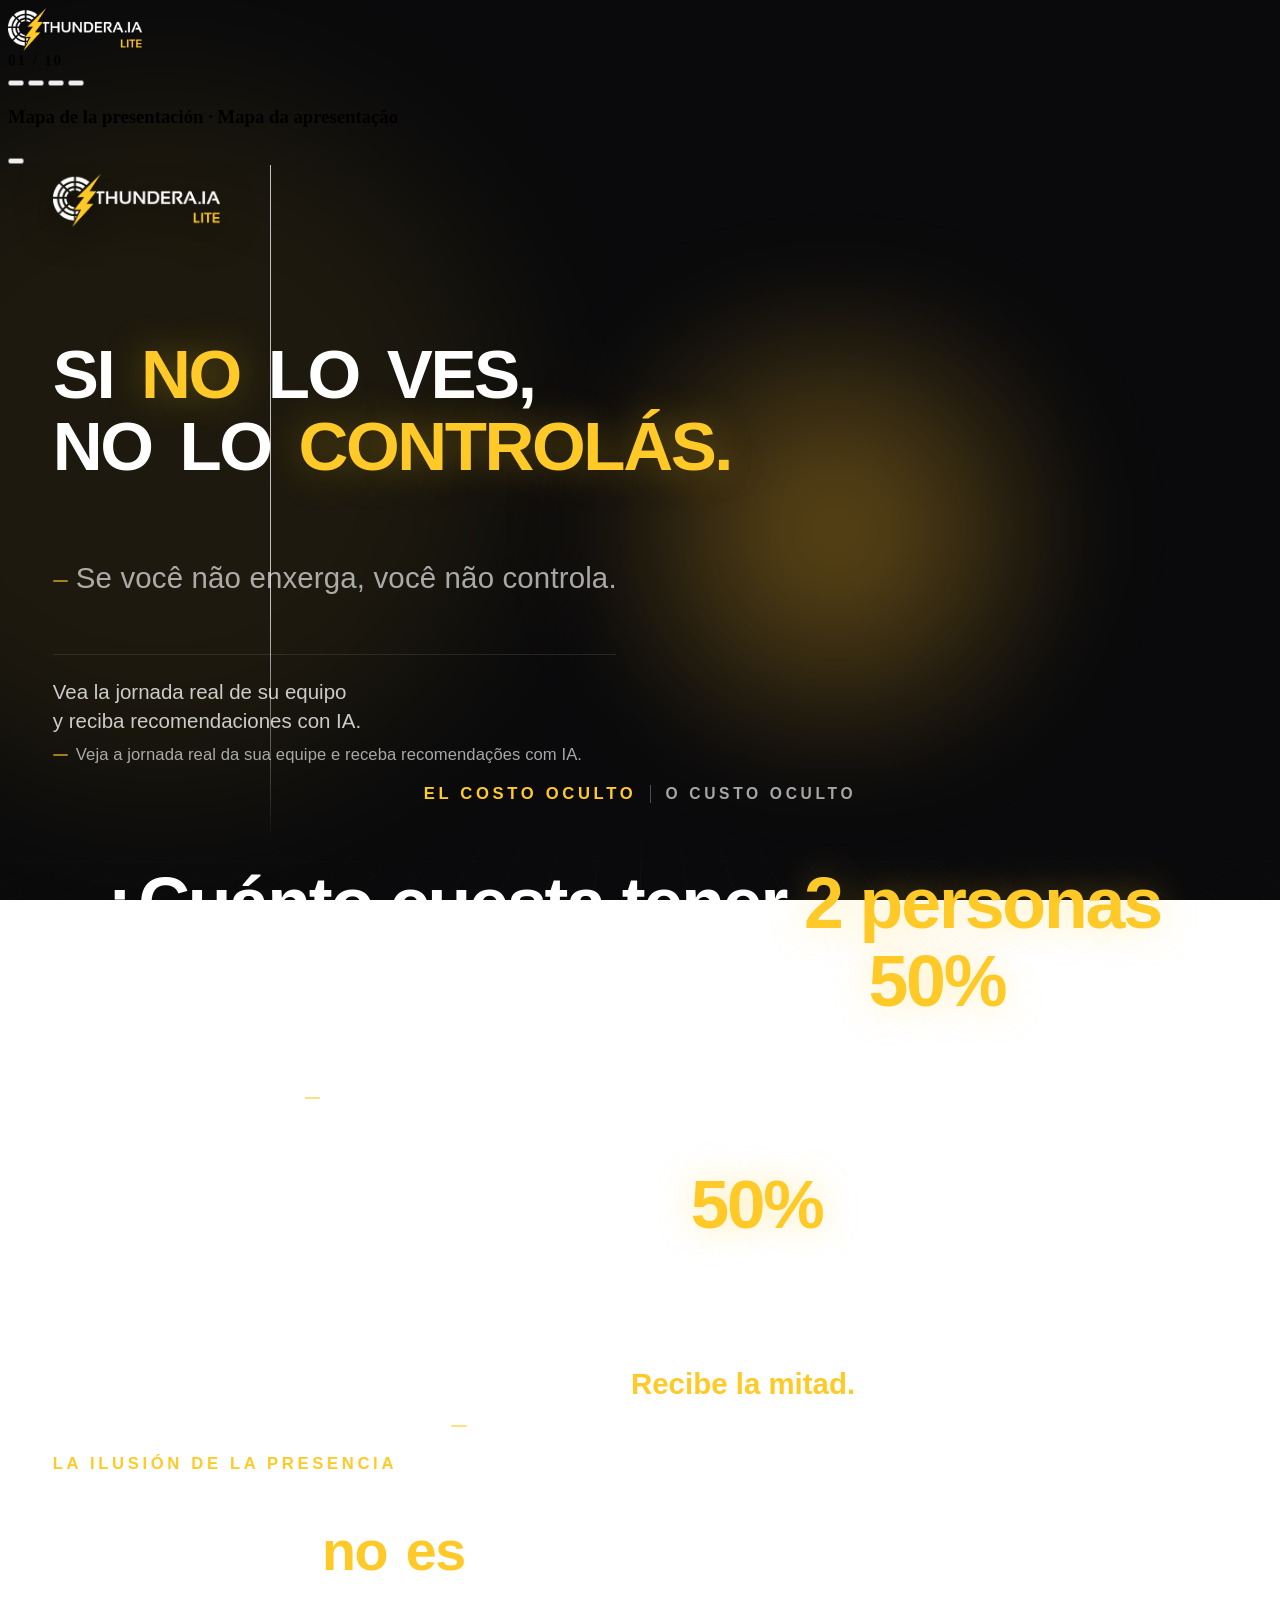
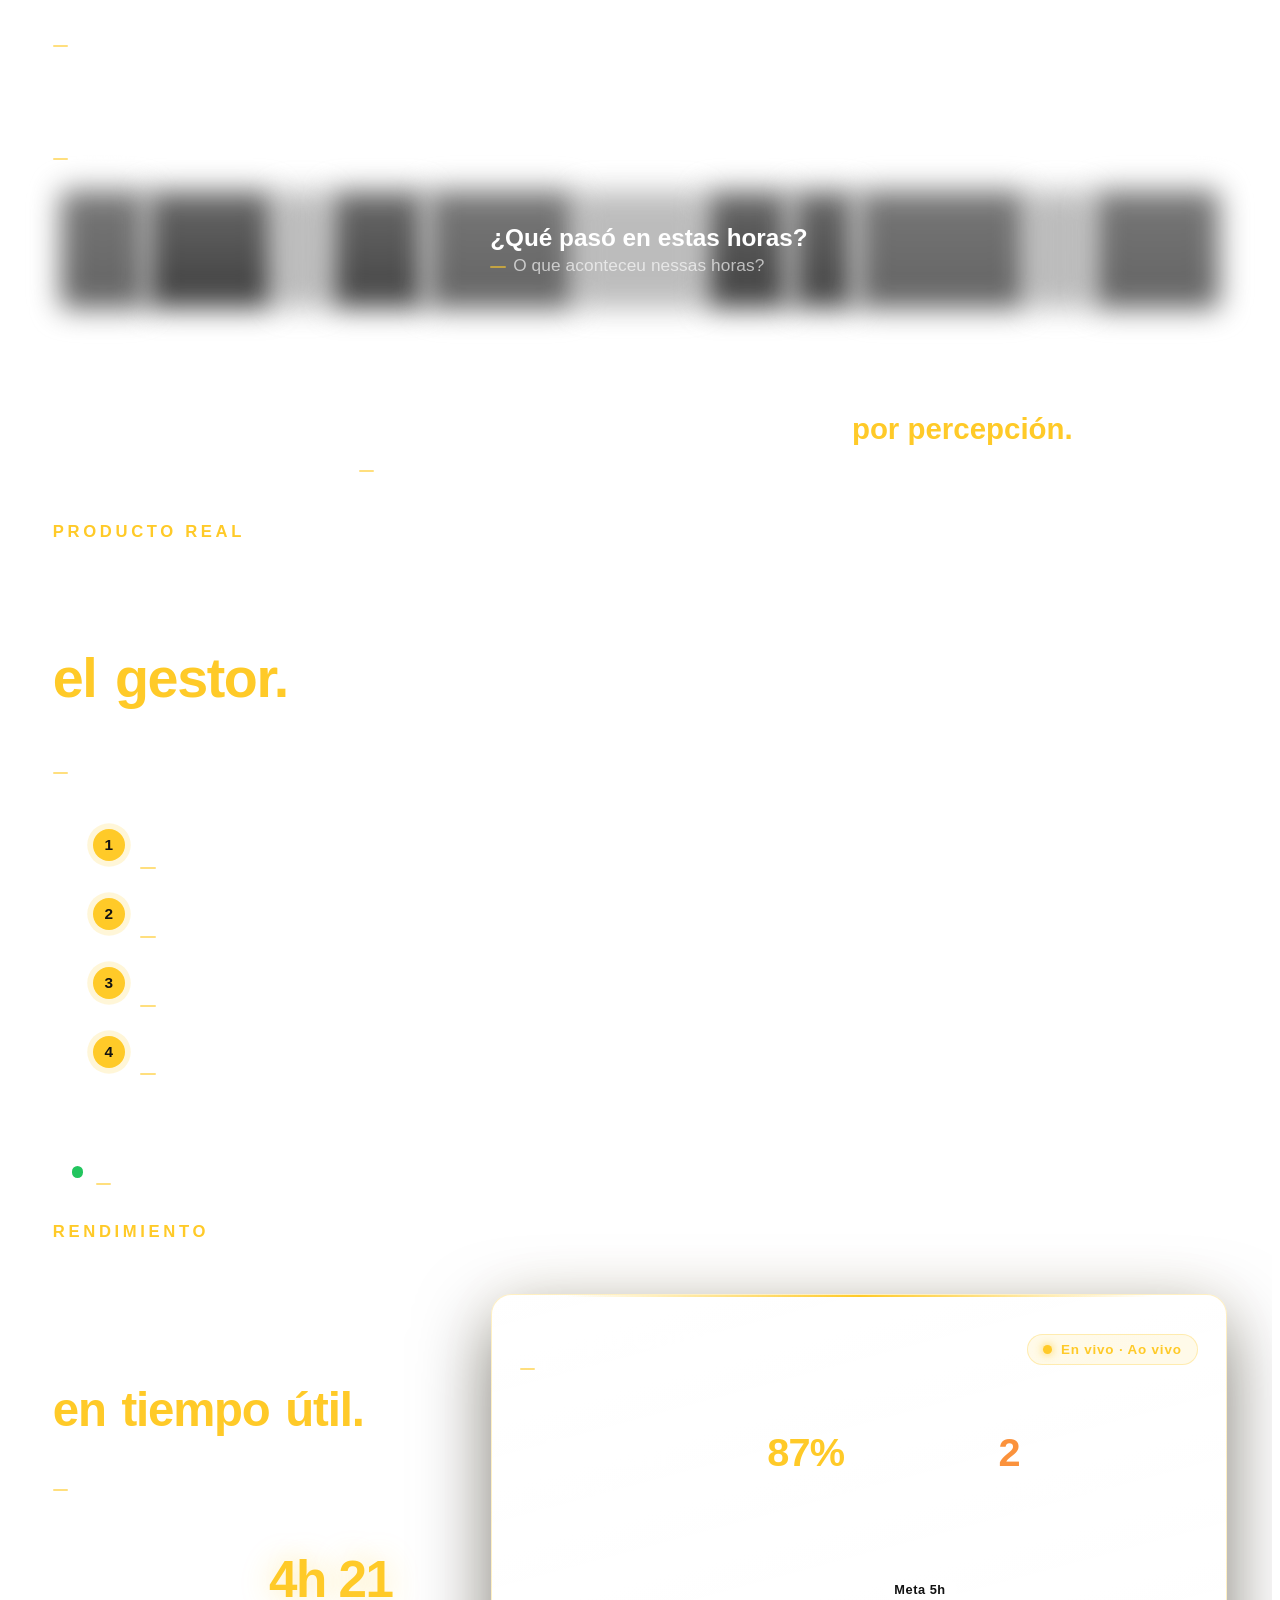
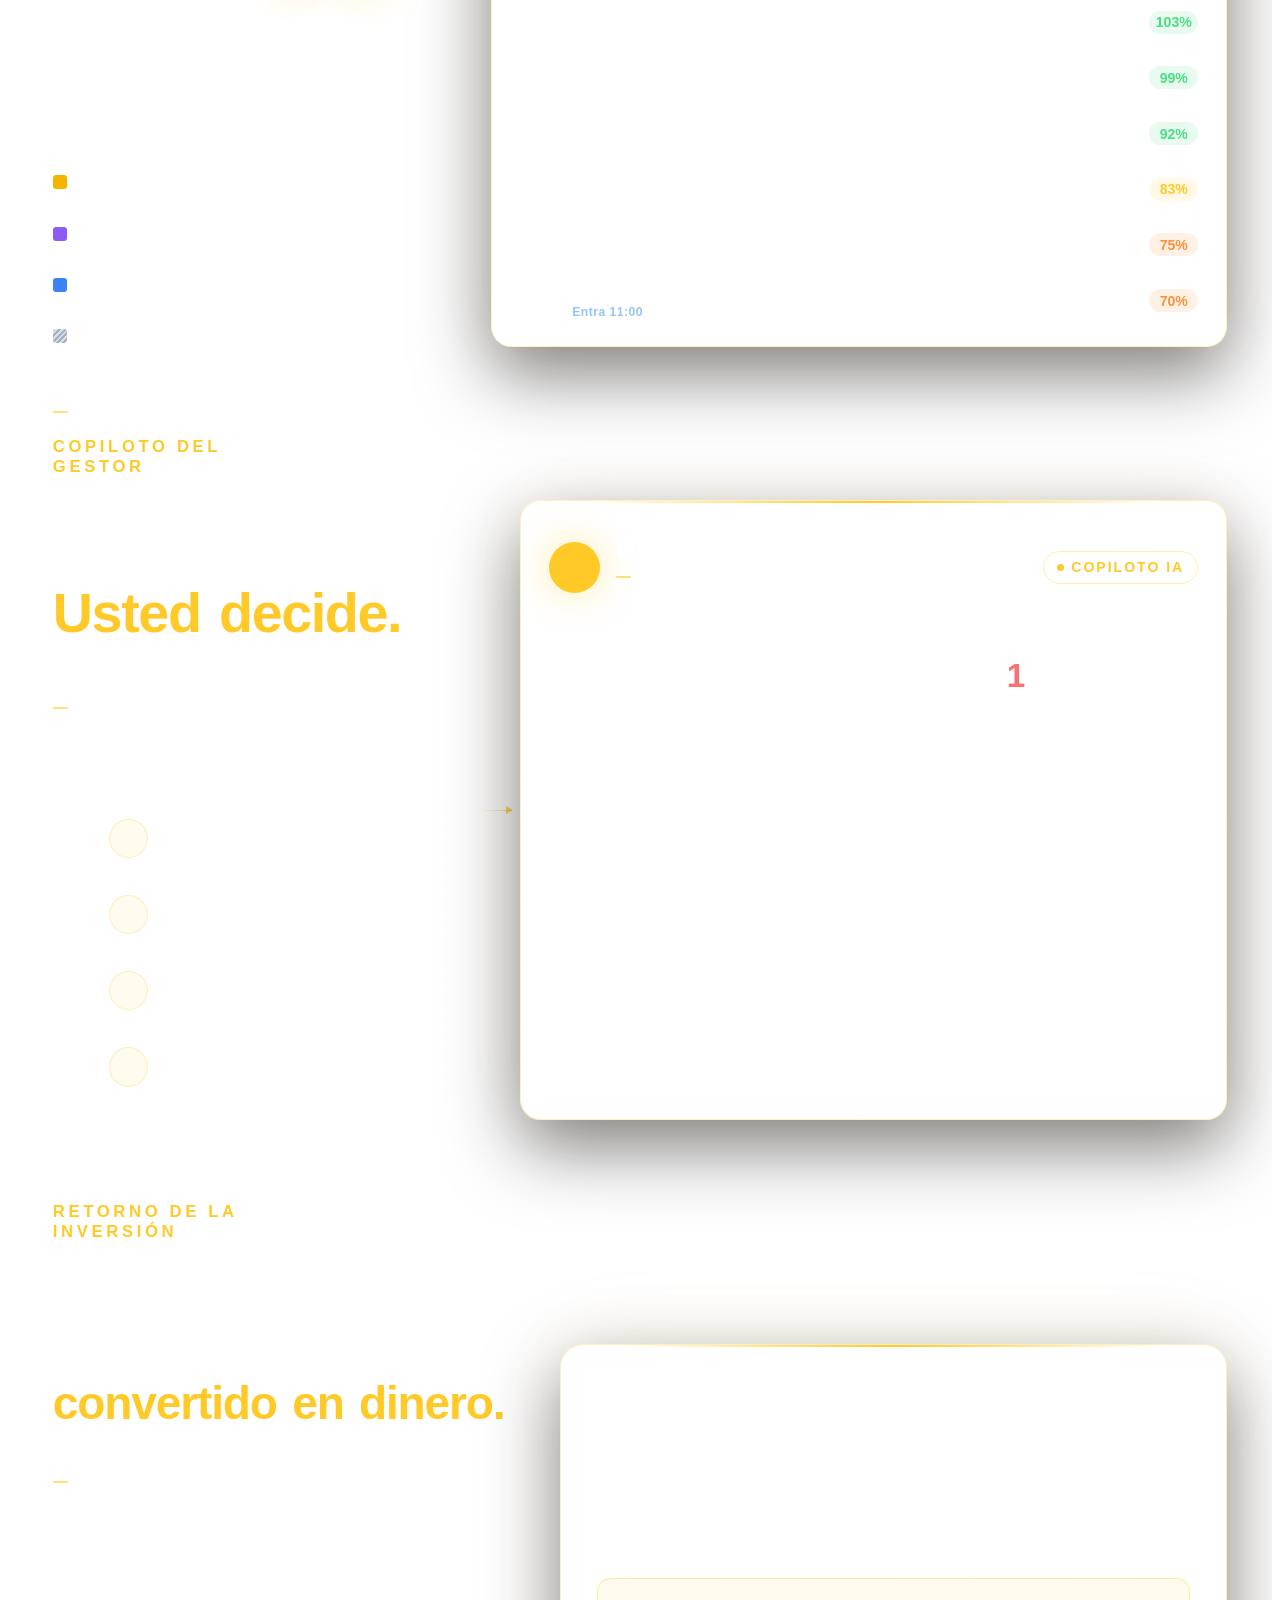
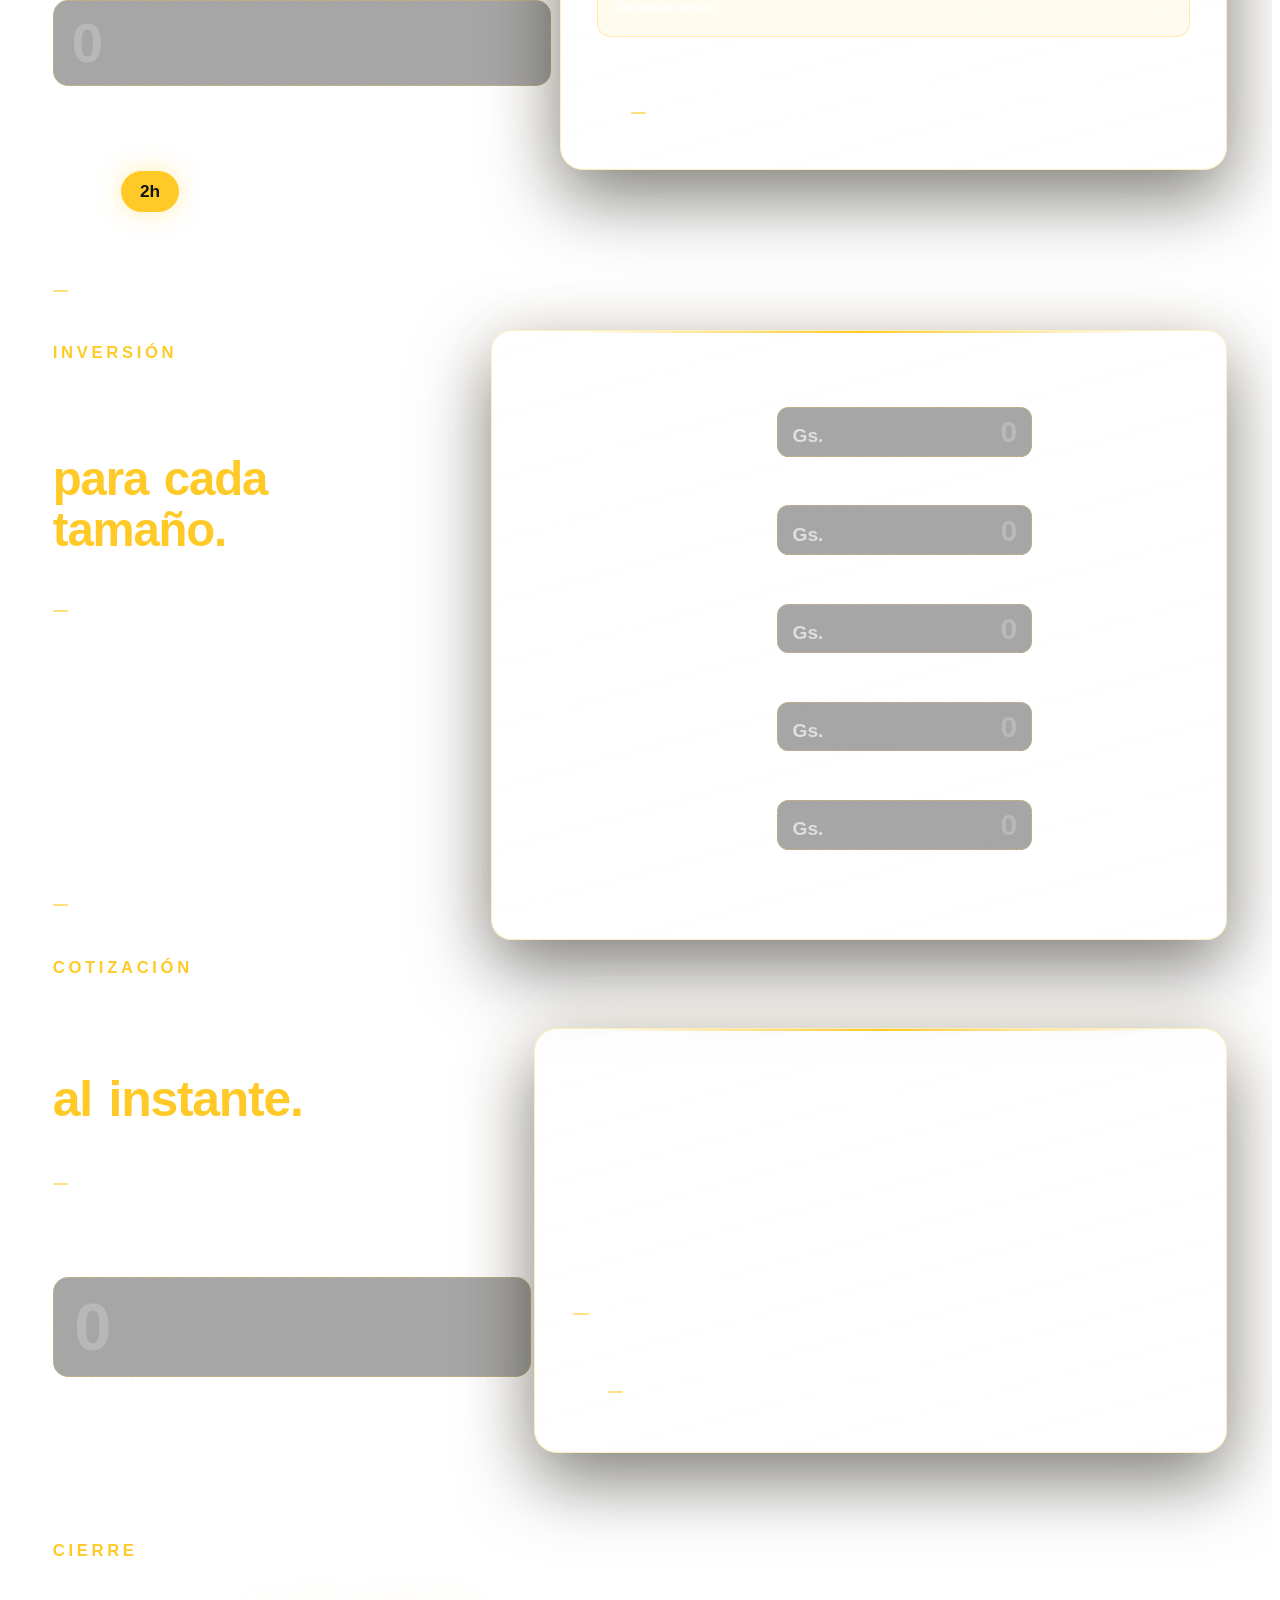
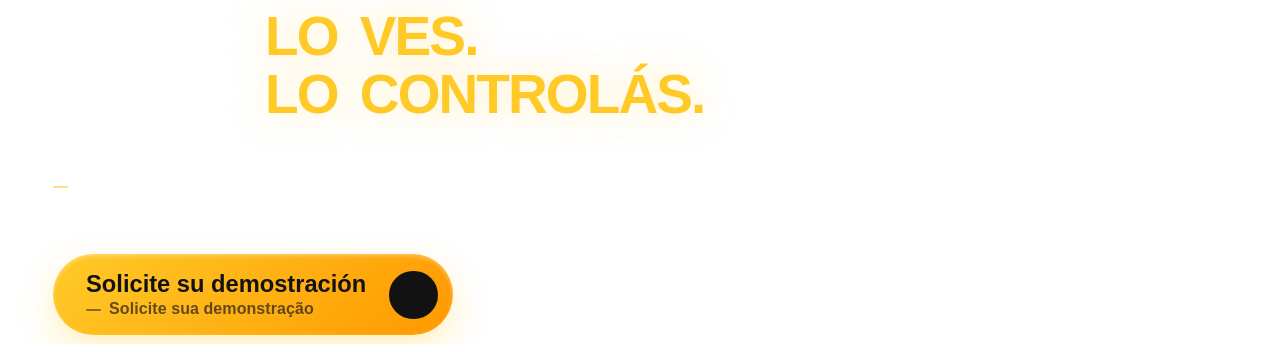
==== commit d4d4e98d: "fix(lite): ajusta faixas de precificação para 0-20/21-50/51-75/76-100/101+ Substitui os rangos antig" ====
--- a/index.html
+++ b/index.html
@@ -477,8 +477,8 @@
                     </div>
 
                     <div class="lt-note anim-group anim-4">
-                        <span class="es" lang="es-PY">Cálculo ilustrativo: salario de referencia Gs. 2.600.000 (PY) y R$ 2.100 (BR), jornada de 220h/mes.</span>
-                        <span class="pt" lang="pt-BR">Cálculo ilustrativo: salário de referência Gs. 2.600.000 (PY) e R$ 2.100 (BR), jornada de 220h/mês.</span>
+                        <span class="es" lang="es-PY">Cálculo ilustrativo: salario de referencia Gs. 2.600.000 (PY) y R$ 3.000 (BR), jornada de 220h/mes.</span>
+                        <span class="pt" lang="pt-BR">Cálculo ilustrativo: salário de referência Gs. 2.600.000 (PY) e R$ 3.000 (BR), jornada de 220h/mês.</span>
                     </div>
                 </div>
 
@@ -566,42 +566,42 @@
                     </div>
                     <ol class="lt-pr-rows">
                             <li class="lt-pr-row">
-                                <div class="lt-pr-tier"><b>0<span class="d">–</span>100</b><span class="es" lang="es-PY">colaboradores</span><span class="pt" lang="pt-BR">colaboradores</span></div>
+                                <div class="lt-pr-tier"><b>0<span class="d">–</span>20</b><span class="es" lang="es-PY">colaboradores</span><span class="pt" lang="pt-BR">colaboradores</span></div>
                                 <label class="lt-pr-field">
                                     <span class="lt-pr-cur" data-cur>Gs.</span>
-                                    <input type="text" inputmode="decimal" autocomplete="off" data-tier="0" placeholder="0" aria-label="Valor · 0 – 100 colaboradores"/>
+                                    <input type="text" inputmode="decimal" autocomplete="off" data-tier="0" placeholder="0" aria-label="Valor · 0 – 20 colaboradores"/>
                                 </label>
                                 <div class="lt-pr-basis"><span class="es" data-basis-es>por colaborador / mes</span><span class="pt" data-basis-pt>por colaborador / mês</span></div>
                             </li>
                             <li class="lt-pr-row">
-                                <div class="lt-pr-tier"><b>101<span class="d">–</span>500</b><span class="es" lang="es-PY">colaboradores</span><span class="pt" lang="pt-BR">colaboradores</span></div>
+                                <div class="lt-pr-tier"><b>21<span class="d">–</span>50</b><span class="es" lang="es-PY">colaboradores</span><span class="pt" lang="pt-BR">colaboradores</span></div>
                                 <label class="lt-pr-field">
                                     <span class="lt-pr-cur" data-cur>Gs.</span>
-                                    <input type="text" inputmode="decimal" autocomplete="off" data-tier="1" placeholder="0" aria-label="Valor · 101 – 500 colaboradores"/>
+                                    <input type="text" inputmode="decimal" autocomplete="off" data-tier="1" placeholder="0" aria-label="Valor · 21 – 50 colaboradores"/>
                                 </label>
                                 <div class="lt-pr-basis"><span class="es" data-basis-es>por colaborador / mes</span><span class="pt" data-basis-pt>por colaborador / mês</span></div>
                             </li>
                             <li class="lt-pr-row">
-                                <div class="lt-pr-tier"><b>501<span class="d">–</span>1.000</b><span class="es" lang="es-PY">colaboradores</span><span class="pt" lang="pt-BR">colaboradores</span></div>
+                                <div class="lt-pr-tier"><b>51<span class="d">–</span>75</b><span class="es" lang="es-PY">colaboradores</span><span class="pt" lang="pt-BR">colaboradores</span></div>
                                 <label class="lt-pr-field">
                                     <span class="lt-pr-cur" data-cur>Gs.</span>
-                                    <input type="text" inputmode="decimal" autocomplete="off" data-tier="2" placeholder="0" aria-label="Valor · 501 – 1.000 colaboradores"/>
+                                    <input type="text" inputmode="decimal" autocomplete="off" data-tier="2" placeholder="0" aria-label="Valor · 51 – 75 colaboradores"/>
                                 </label>
                                 <div class="lt-pr-basis"><span class="es" data-basis-es>por colaborador / mes</span><span class="pt" data-basis-pt>por colaborador / mês</span></div>
                             </li>
                             <li class="lt-pr-row">
-                                <div class="lt-pr-tier"><b>1.001<span class="d">–</span>2.000</b><span class="es" lang="es-PY">colaboradores</span><span class="pt" lang="pt-BR">colaboradores</span></div>
+                                <div class="lt-pr-tier"><b>76<span class="d">–</span>100</b><span class="es" lang="es-PY">colaboradores</span><span class="pt" lang="pt-BR">colaboradores</span></div>
                                 <label class="lt-pr-field">
                                     <span class="lt-pr-cur" data-cur>Gs.</span>
-                                    <input type="text" inputmode="decimal" autocomplete="off" data-tier="3" placeholder="0" aria-label="Valor · 1.001 – 2.000 colaboradores"/>
+                                    <input type="text" inputmode="decimal" autocomplete="off" data-tier="3" placeholder="0" aria-label="Valor · 76 – 100 colaboradores"/>
                                 </label>
                                 <div class="lt-pr-basis"><span class="es" data-basis-es>por colaborador / mes</span><span class="pt" data-basis-pt>por colaborador / mês</span></div>
                             </li>
                             <li class="lt-pr-row">
-                                <div class="lt-pr-tier"><b>2.001<span class="d">–</span>5.000</b><span class="es" lang="es-PY">colaboradores</span><span class="pt" lang="pt-BR">colaboradores</span></div>
+                                <div class="lt-pr-tier"><b>101<span class="d">+</span></b><span class="es" lang="es-PY">colaboradores</span><span class="pt" lang="pt-BR">colaboradores</span></div>
                                 <label class="lt-pr-field">
                                     <span class="lt-pr-cur" data-cur>Gs.</span>
-                                    <input type="text" inputmode="decimal" autocomplete="off" data-tier="4" placeholder="0" aria-label="Valor · 2.001 – 5.000 colaboradores"/>
+                                    <input type="text" inputmode="decimal" autocomplete="off" data-tier="4" placeholder="0" aria-label="Valor · más de 100 colaboradores"/>
                                 </label>
                                 <div class="lt-pr-basis"><span class="es" data-basis-es>por colaborador / mes</span><span class="pt" data-basis-pt>por colaborador / mês</span></div>
                             </li>
@@ -633,7 +633,7 @@
                         <label for="q-qty" class="lt-q-label"><span lang="es-PY">¿Cuántos colaboradores?</span><span class="k-pt" lang="pt-BR">Quantos colaboradores?</span></label>
                         <input type="text" id="q-qty" inputmode="numeric" autocomplete="off" placeholder="0" maxlength="5"/>
                         <div class="lt-q-label lt-q-or"><span lang="es-PY">o elija el rango</span><span class="k-pt" lang="pt-BR">ou escolha a faixa</span></div>
-                        <div class="lt-q-chips" id="q-chips"><button type="button" class="lt-q-chip" data-faixa="0">0 – 100</button><button type="button" class="lt-q-chip" data-faixa="1">101 – 500</button><button type="button" class="lt-q-chip" data-faixa="2">501 – 1.000</button><button type="button" class="lt-q-chip" data-faixa="3">1.001 – 2.000</button><button type="button" class="lt-q-chip" data-faixa="4">2.001 – 5.000</button></div>
+                        <div class="lt-q-chips" id="q-chips"><button type="button" class="lt-q-chip" data-faixa="0">0 – 20</button><button type="button" class="lt-q-chip" data-faixa="1">21 – 50</button><button type="button" class="lt-q-chip" data-faixa="2">51 – 75</button><button type="button" class="lt-q-chip" data-faixa="3">76 – 100</button><button type="button" class="lt-q-chip" data-faixa="4">101+</button></div>
                     </div>
                 </div>
 
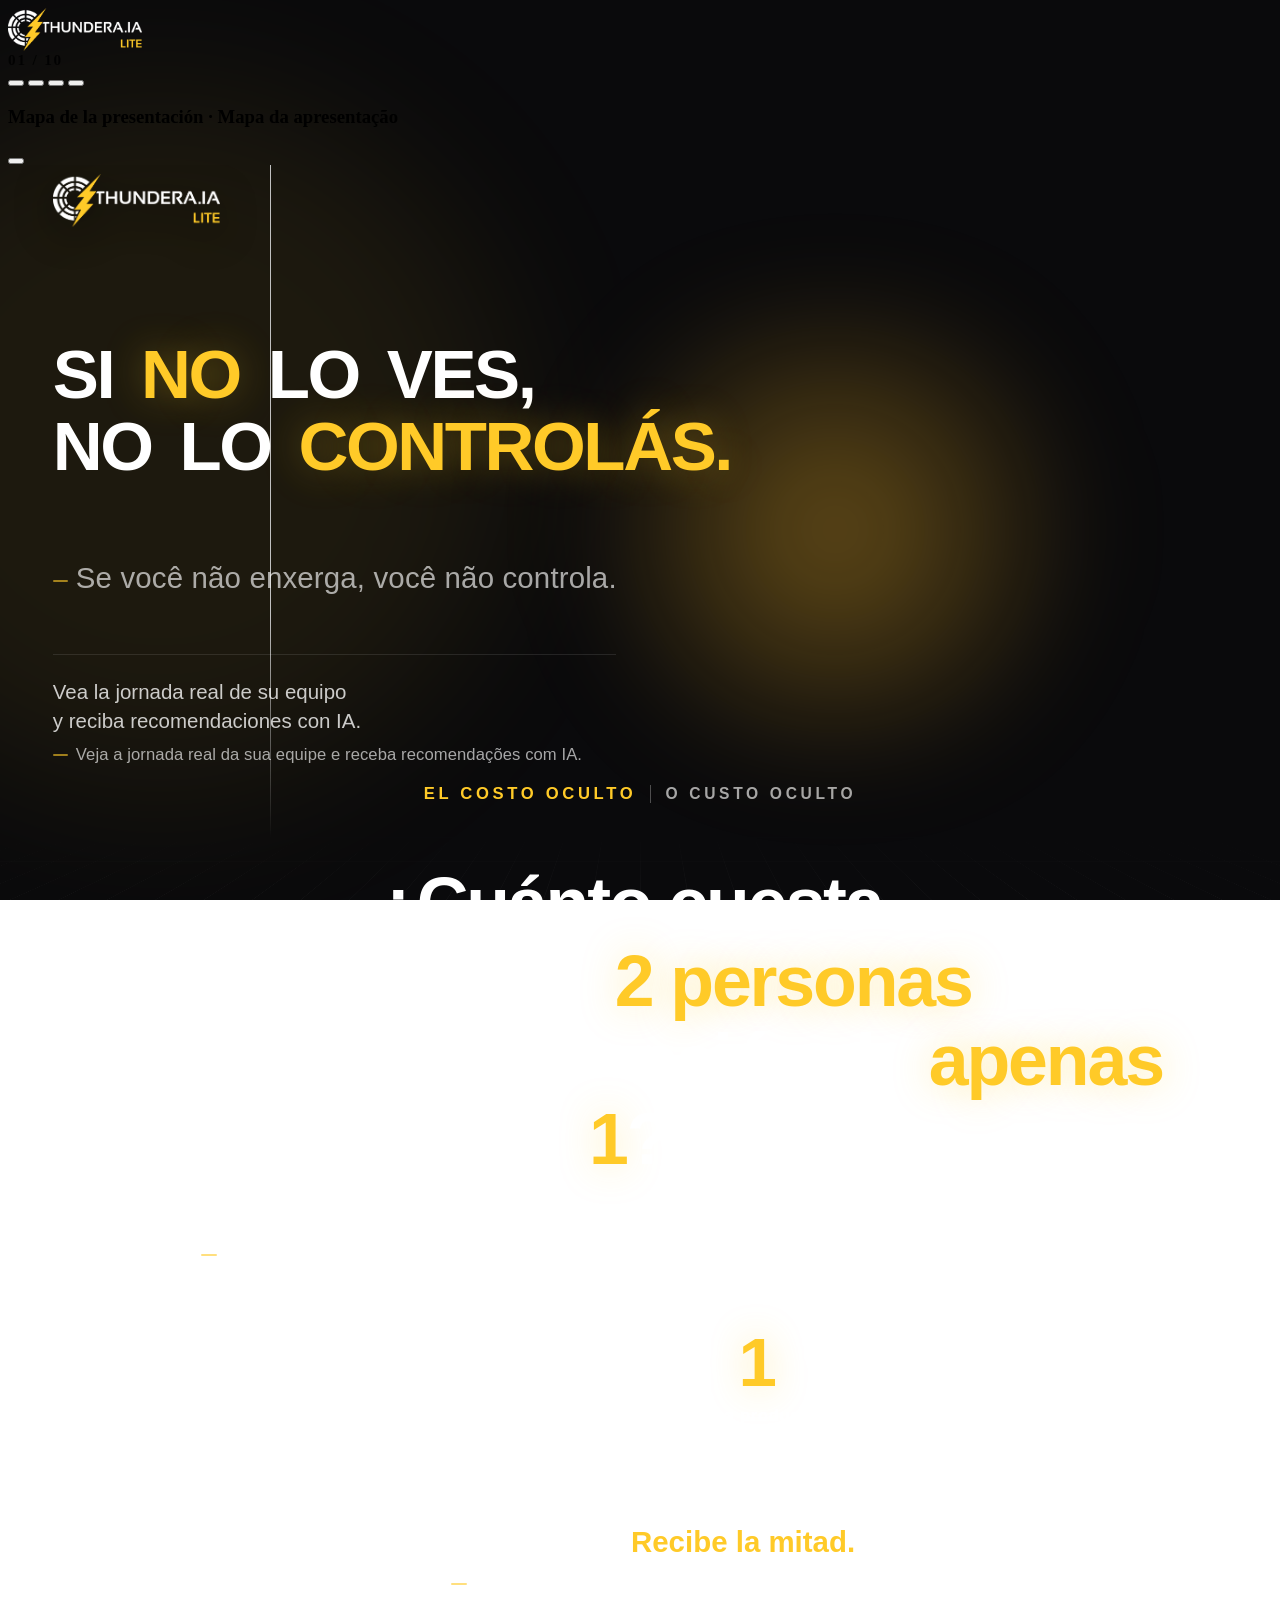
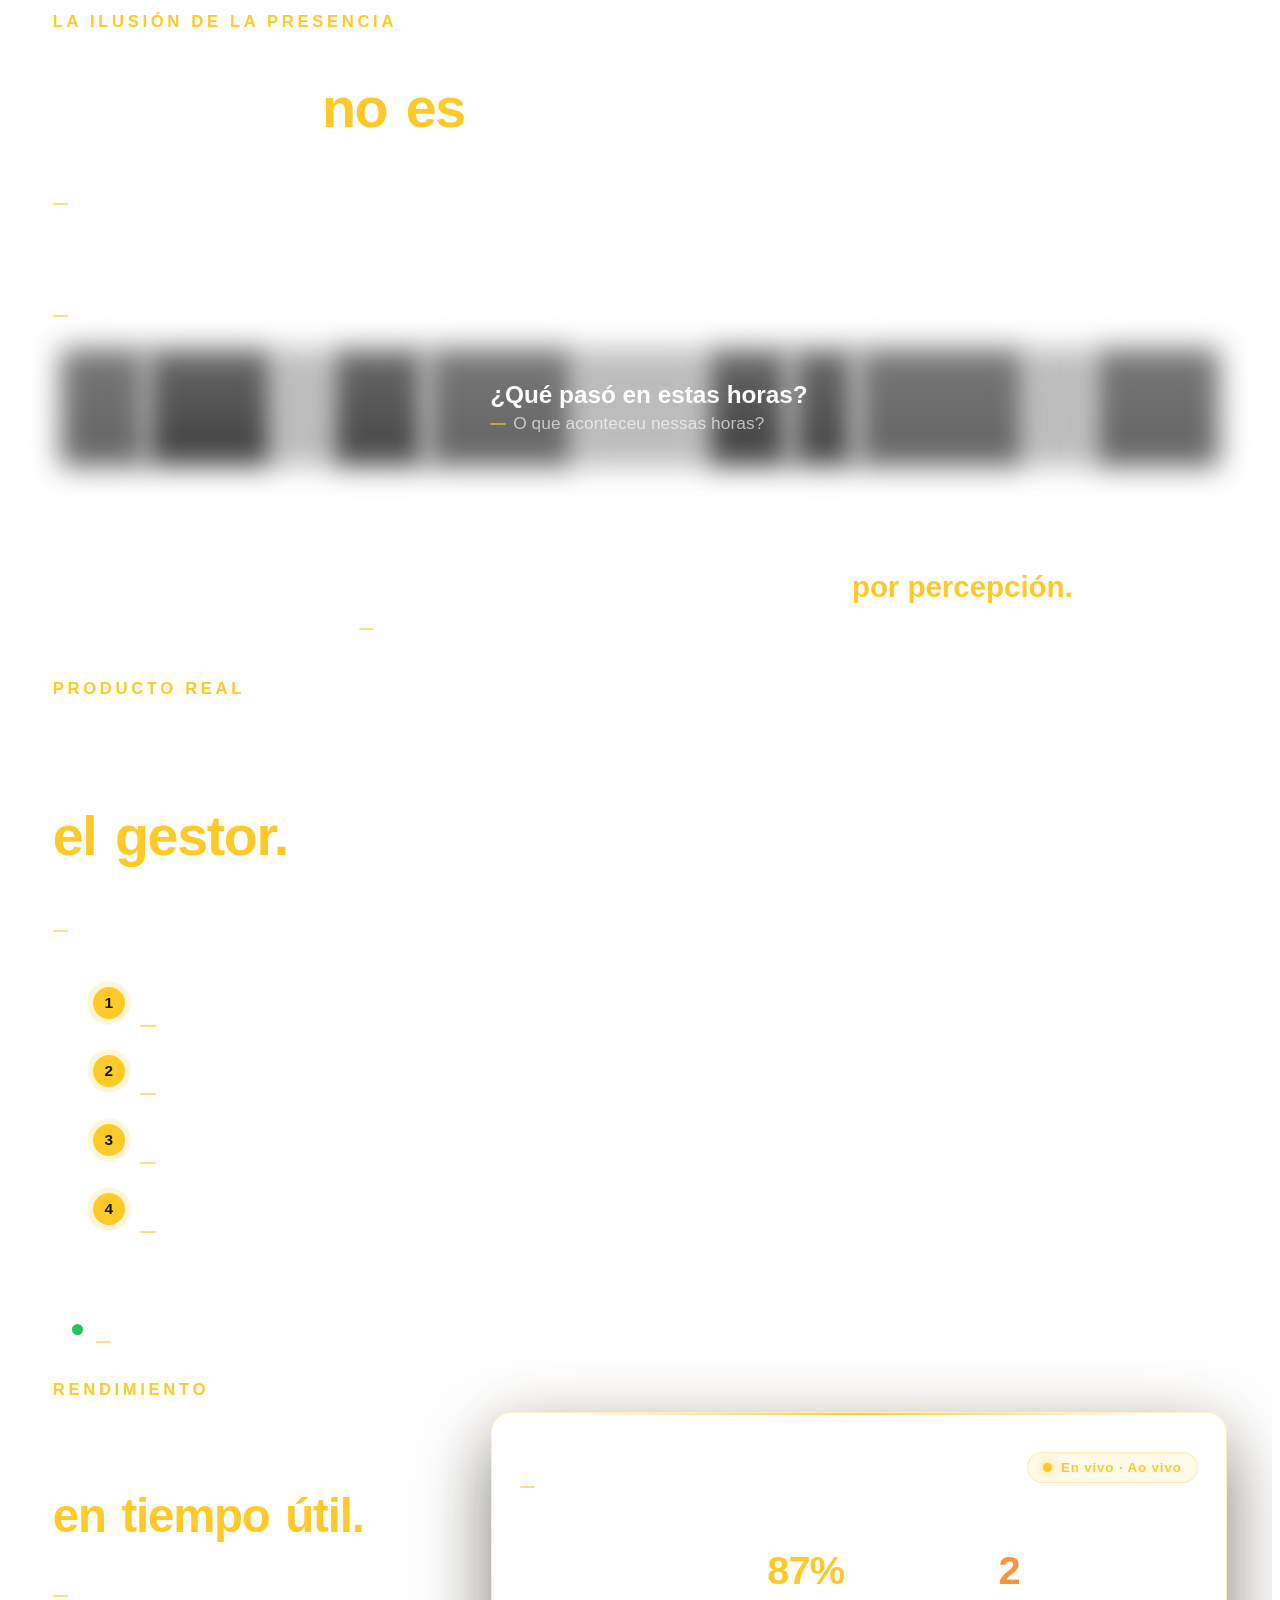
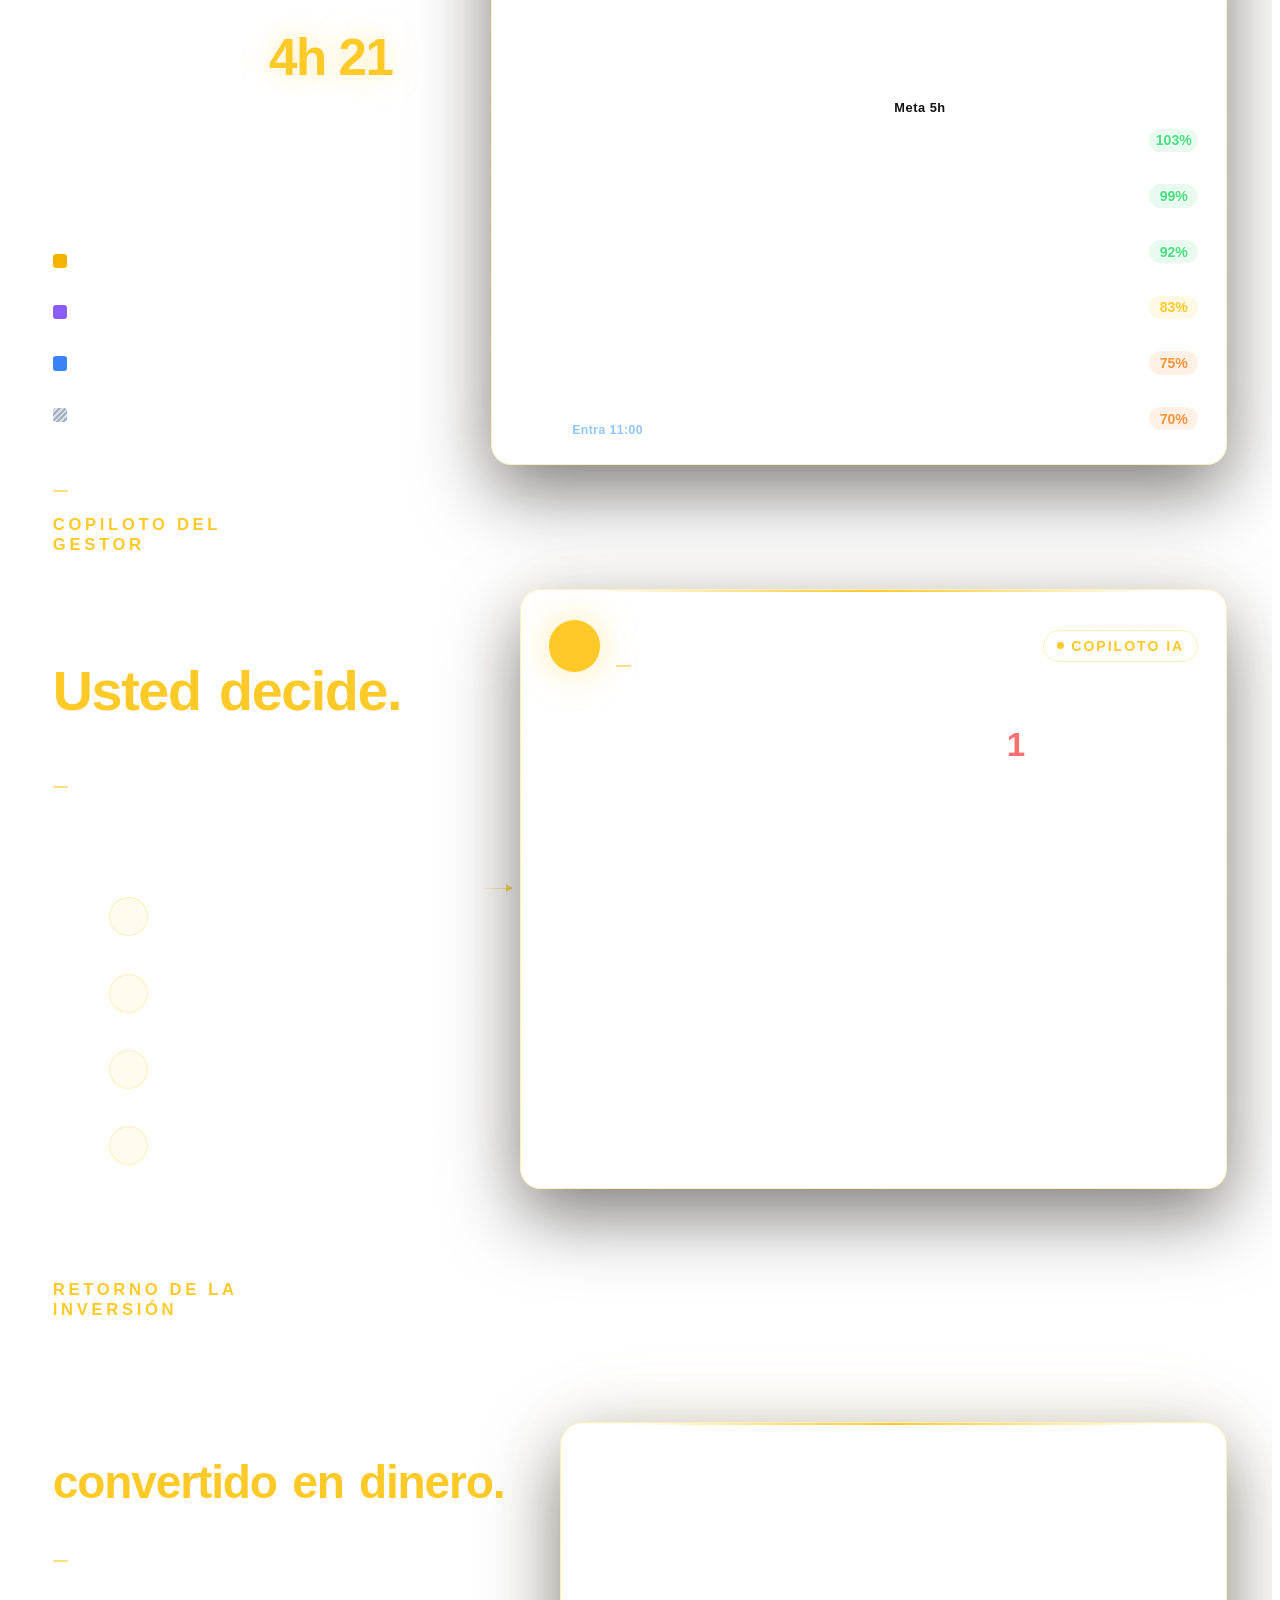
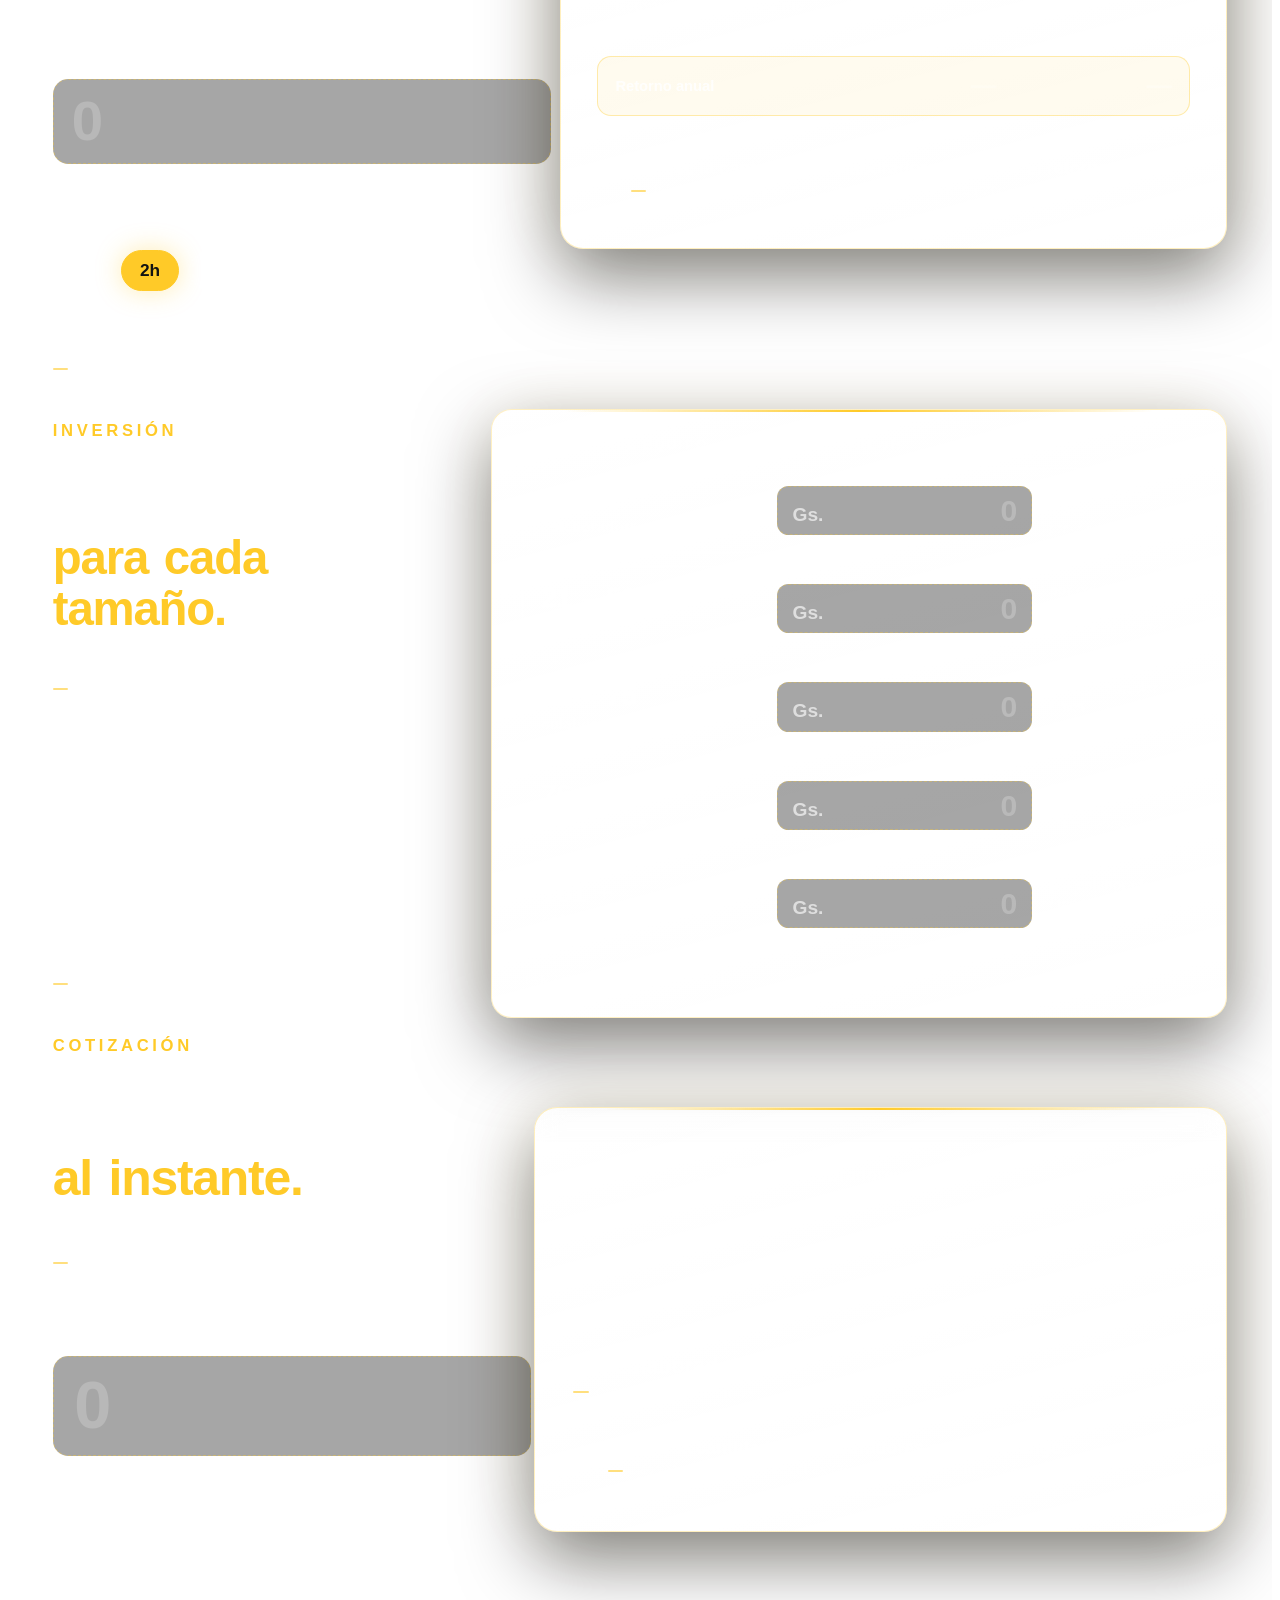
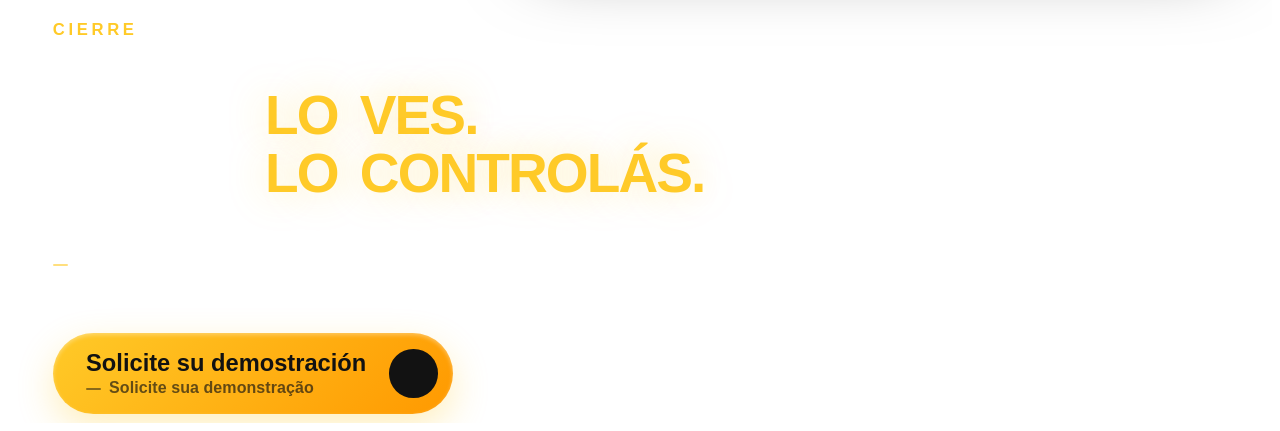
==== commit b5ea522a: "conteúdo: ajusta slide "El costo oculto" e renomeia equipe para "Time A" Slide 2 agora reflete liter" ====
--- a/index.html
+++ b/index.html
@@ -74,8 +74,8 @@
             <div class="slide-content lt lt-shock">
                 <div class="lt-kicker anim-group anim-1"><span lang="es-PY">El costo oculto</span><span class="k-pt" lang="pt-BR">O custo oculto</span></div>
 
-                <h2 class="anim-group anim-2 lt-shock-q" lang="es-PY">¿Cuánto cuesta tener <mark>2 personas</mark><br/>produciendo solo el <mark>50%</mark>?</h2>
-                <span class="anim-group anim-2 pt lt-shock-q-pt" lang="pt-BR">Quanto custa ter 2 pessoas produzindo apenas 50%?</span>
+                <h2 class="anim-group anim-2 lt-shock-q" lang="es-PY">¿Cuánto cuesta pagar por <mark>2 personas</mark><br/>y recibir la producción de <mark>apenas 1</mark>?</h2>
+                <span class="anim-group anim-2 pt lt-shock-q-pt" lang="pt-BR">Quanto custa pagar por 2 pessoas e receber a produção de apenas 1?</span>
 
                 <div class="lt-shock-eq anim-group anim-3">
                     <div>
@@ -85,9 +85,9 @@
                     </div>
                     <i class="ph-bold ph-arrow-right" aria-hidden="true"></i>
                     <div class="hit">
-                        <b>50%</b>
-                        <span class="es" lang="es-PY">de producción real</span>
-                        <span class="pt" lang="pt-BR">de produção real</span>
+                        <b>1</b>
+                        <span class="es" lang="es-PY">persona produciendo</span>
+                        <span class="pt" lang="pt-BR">pessoa produzindo</span>
                     </div>
                 </div>
 
@@ -240,8 +240,8 @@
                 <div class="lt-tm-side">
                     <div class="anim-group anim-1">
                         <div class="lt-kicker"><span lang="es-PY">Rendimiento</span><span class="k-pt" lang="pt-BR">Desempenho</span></div>
-                        <h2 class="lt-h" lang="es-PY">Su equipo comercial,<br/><em>en tiempo útil.</em></h2>
-                        <span class="pt lt-h-pt" lang="pt-BR">Sua equipe comercial, em tempo útil.</span>
+                        <h2 class="lt-h" lang="es-PY">Su Equipo A,<br/><em>en tiempo útil.</em></h2>
+                        <span class="pt lt-h-pt" lang="pt-BR">Seu Time A, em tempo útil.</span>
                     </div>
 
                     <div class="lt-tm-day anim-group anim-2">
@@ -273,8 +273,8 @@
                 <article class="lt-tm-board anim-group anim-3">
                     <div class="lt-tm-head">
                         <div>
-                            <span class="es lt-tm-title" lang="es-PY">Equipo Comercial</span>
-                            <span class="pt" lang="pt-BR">Equipe Comercial · Semana 43 · 6 personas</span>
+                            <span class="es lt-tm-title" lang="es-PY">Equipo A</span>
+                            <span class="pt" lang="pt-BR">Time A · Semana 43 · 6 personas</span>
                         </div>
                         <span class="lt-tm-live"><i></i>En vivo · Ao vivo</span>
                     </div>
@@ -399,7 +399,7 @@
                         <span class="lt-cp-badge"><i class="ph-fill ph-sparkle" aria-hidden="true"></i></span>
                         <div>
                             <span class="es lt-cp-title" lang="es-PY">Informe ejecutivo</span>
-                            <span class="pt" lang="pt-BR">Relatório executivo · Equipo Comercial · Semana 43</span>
+                            <span class="pt" lang="pt-BR">Relatório executivo · Time A · Semana 43</span>
                         </div>
                         <span class="lt-cp-status"><i></i>Copiloto IA</span>
                     </div>
@@ -767,6 +767,11 @@
                             <input type="email" id="lead-email" name="email" placeholder="contacto@empresa.com.py" autocomplete="off">
                         </div>
 
+                        <div class="lead-field col-12" data-field>
+                            <label for="lead-observacoes">Observaciones<span class="pt">Observações</span></label>
+                            <textarea id="lead-observacoes" name="observacoes" rows="2" maxlength="2000" placeholder="Ej: Interesado en el plan para 40 colaboradores · Interessado no plano para 40 colaboradores"></textarea>
+                        </div>
+
                     </div>
 
                     <div class="lead-crm">
--- a/style/lite-leads.css
+++ b/style/lite-leads.css
@@ -171,7 +171,8 @@
 }
 
 .lead-field input,
-.lead-field select {
+.lead-field select,
+.lead-field textarea {
     font-family: var(--font-body);
     font-size: 16px;
     color: #fff;
@@ -191,17 +192,26 @@
     color: #fff;
 }
 
-.lead-field input::placeholder { color: rgba(255, 255, 255, 0.28); }
+.lead-field textarea {
+    resize: vertical;
+    min-height: 72px;
+    line-height: 1.4;
+}
+
+.lead-field input::placeholder,
+.lead-field textarea::placeholder { color: rgba(255, 255, 255, 0.28); }
 
 .lead-field input:focus,
-.lead-field select:focus {
+.lead-field select:focus,
+.lead-field textarea:focus {
     border-color: var(--primary);
     background: rgba(255, 255, 255, 0.08);
     box-shadow: 0 0 0 3px rgba(255, 202, 40, 0.18);
 }
 
 .lead-field.invalid input,
-.lead-field.invalid select {
+.lead-field.invalid select,
+.lead-field.invalid textarea {
     border-color: #ff4b4b;
     box-shadow: 0 0 0 3px rgba(255, 75, 75, 0.15);
 }
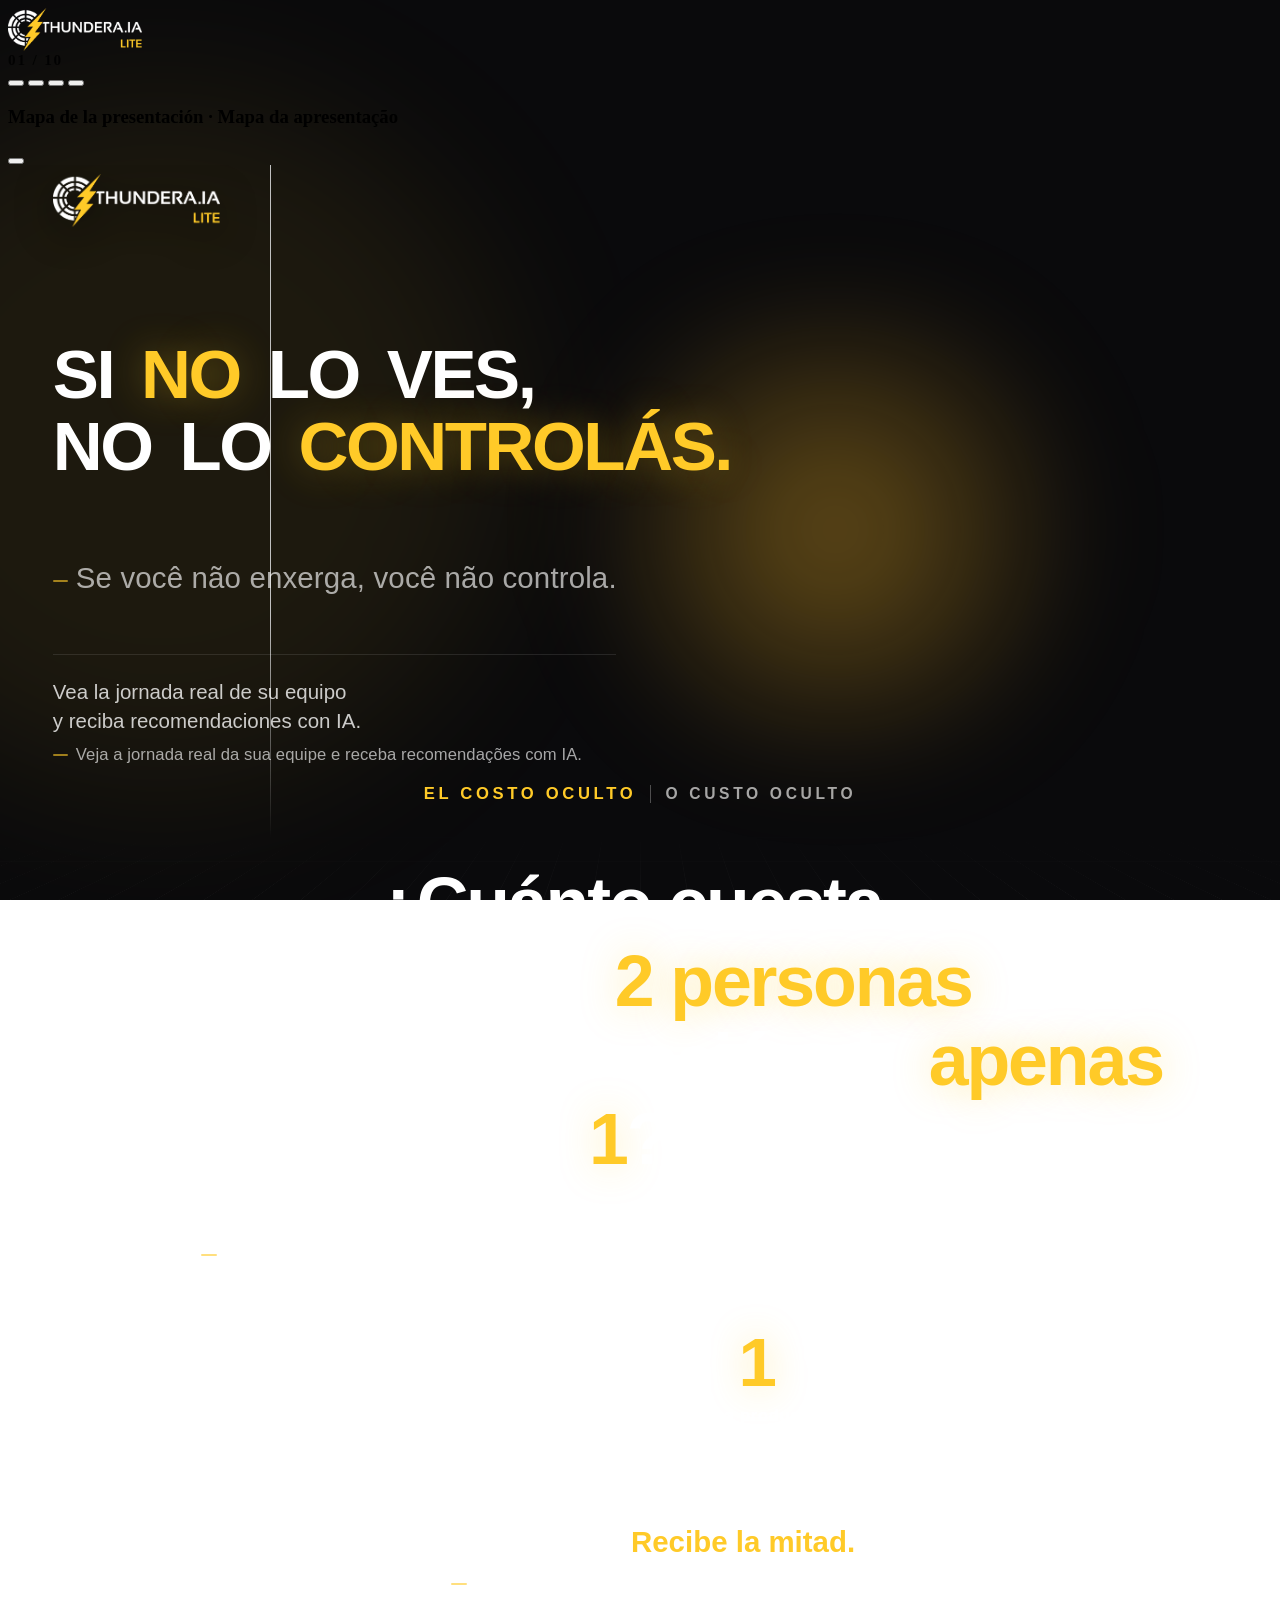
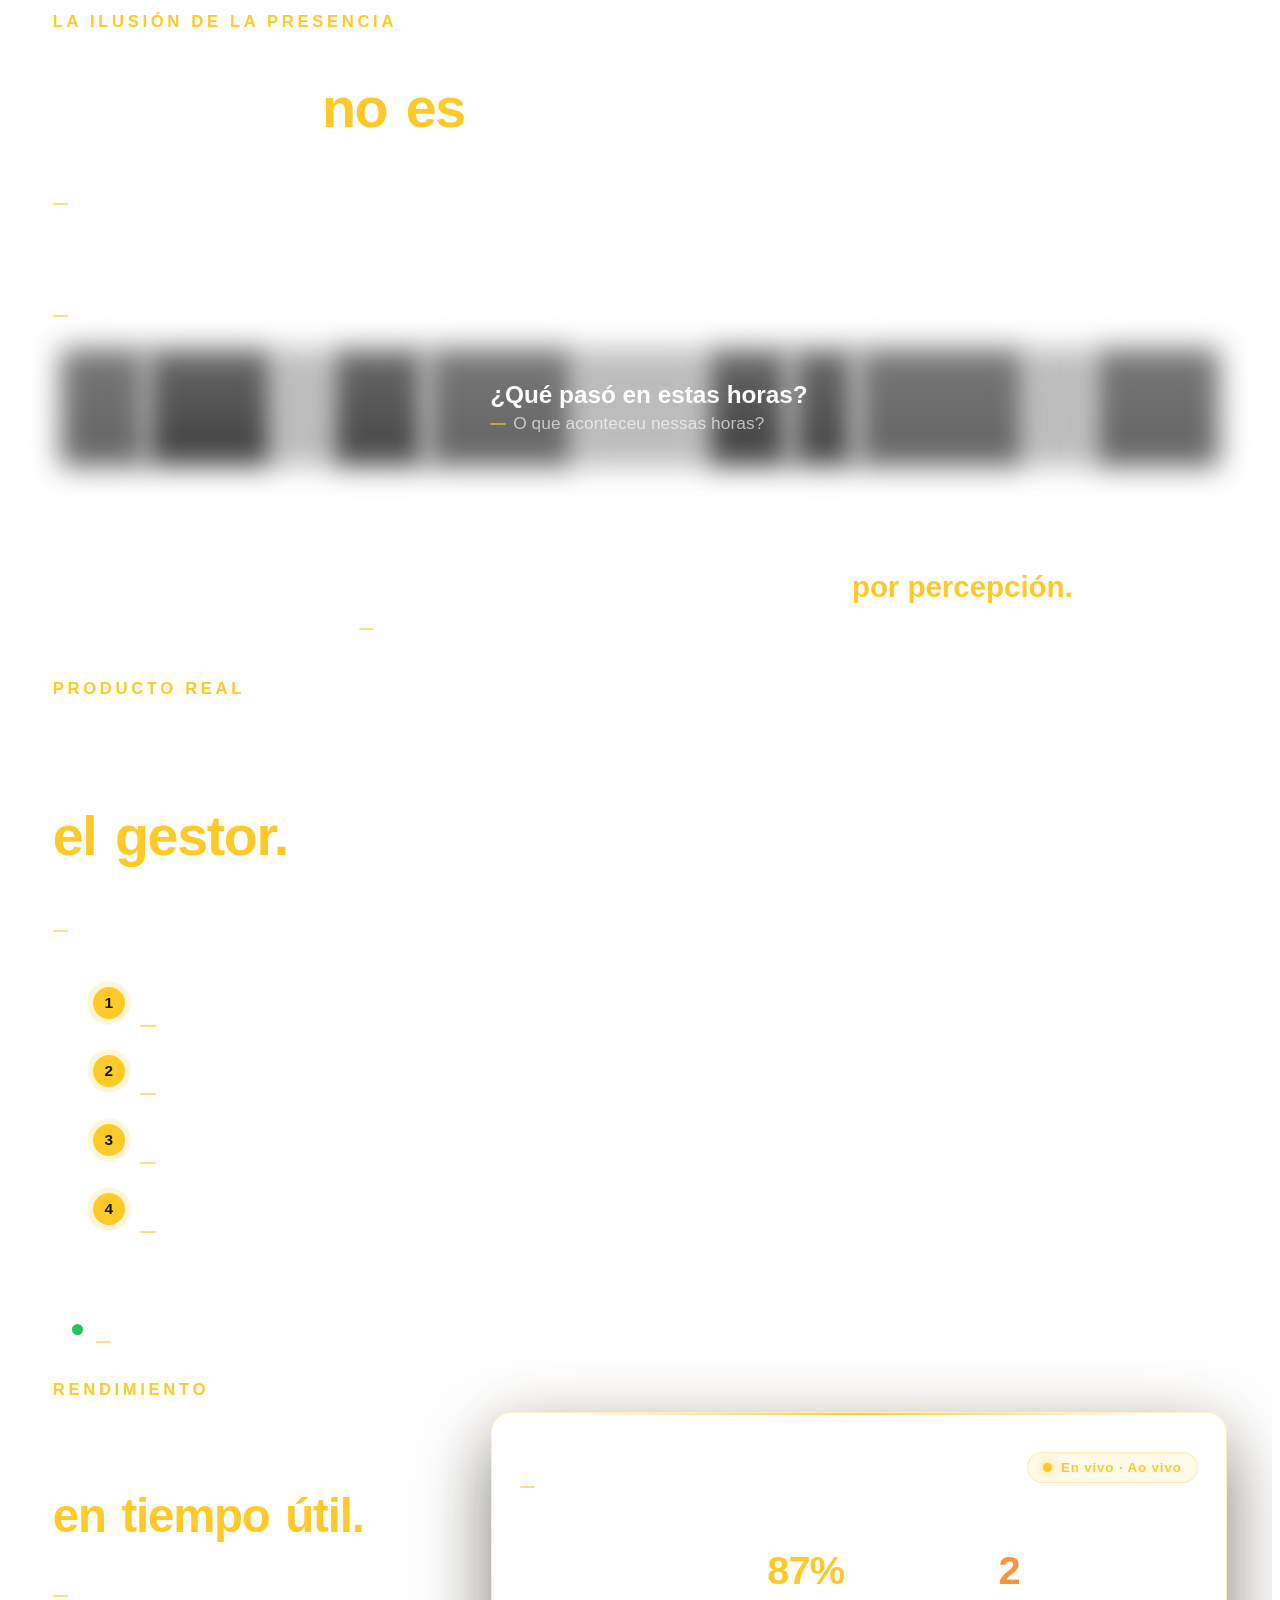
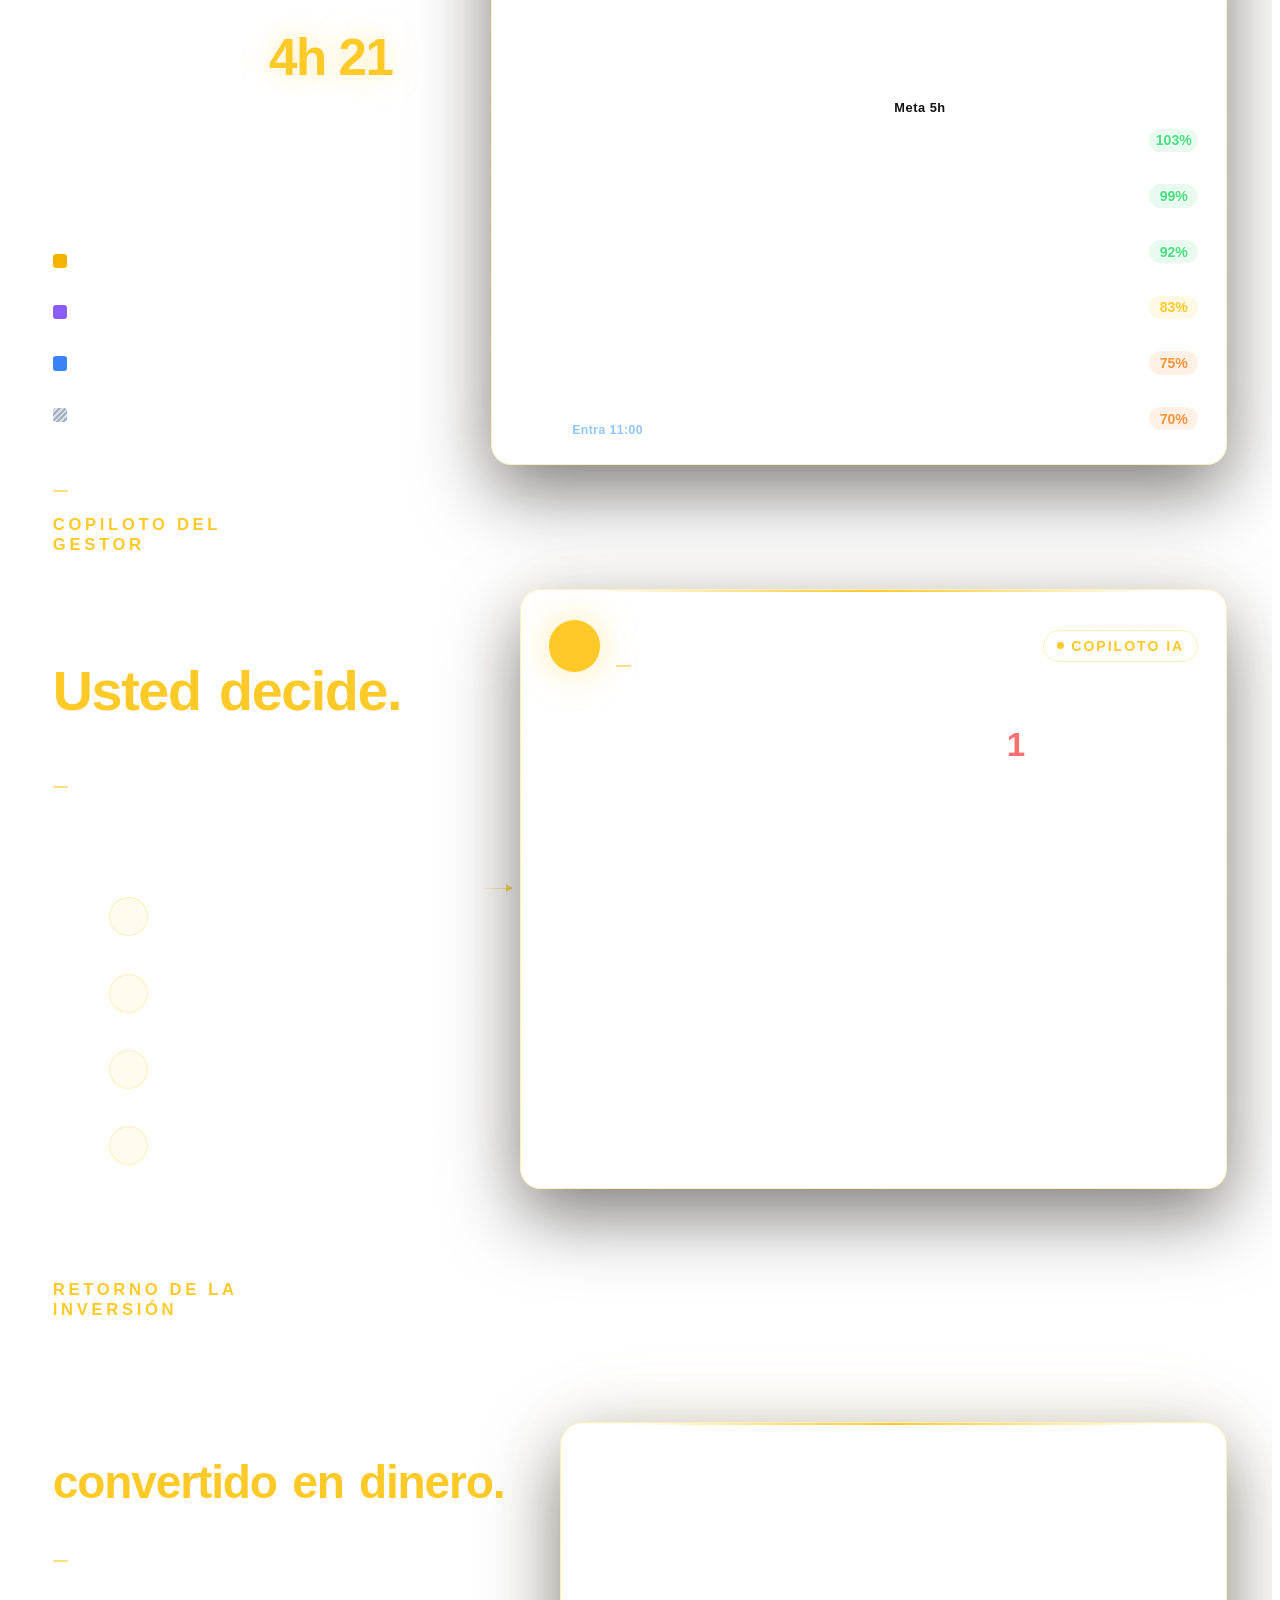
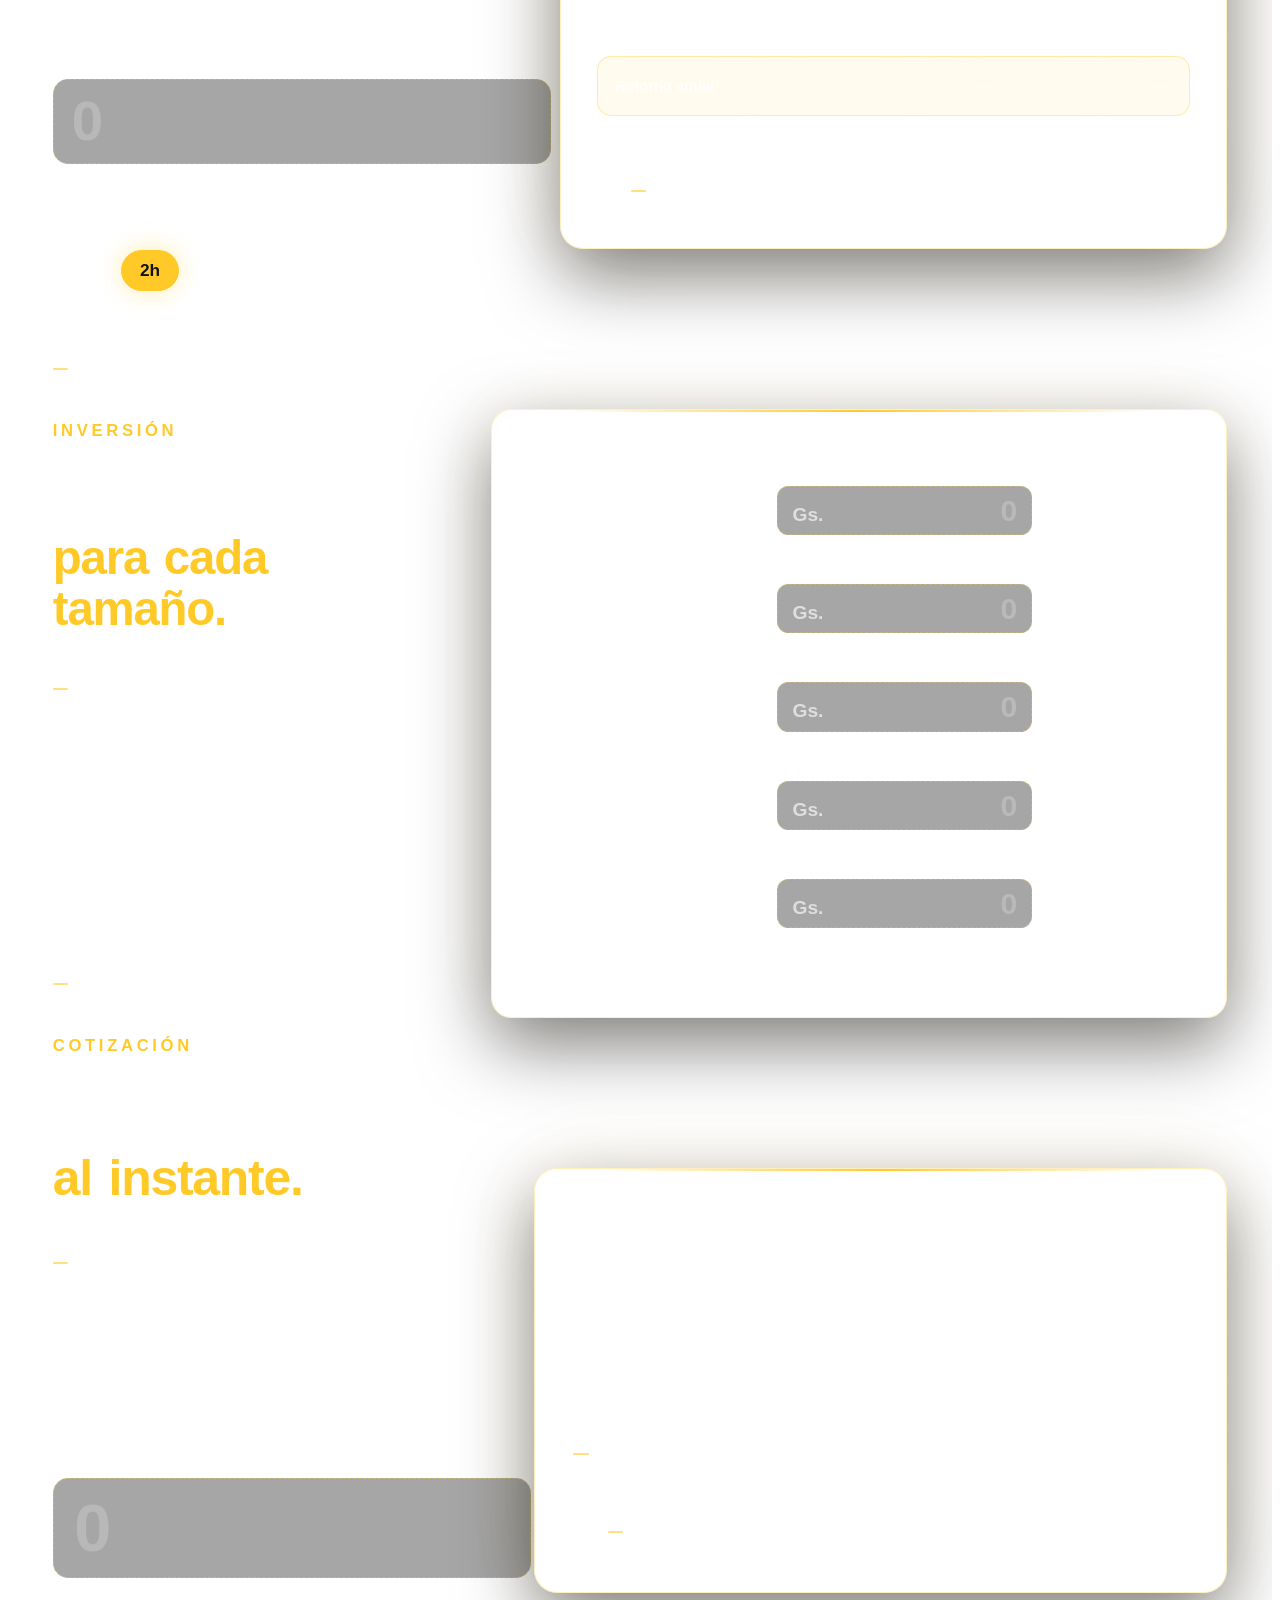
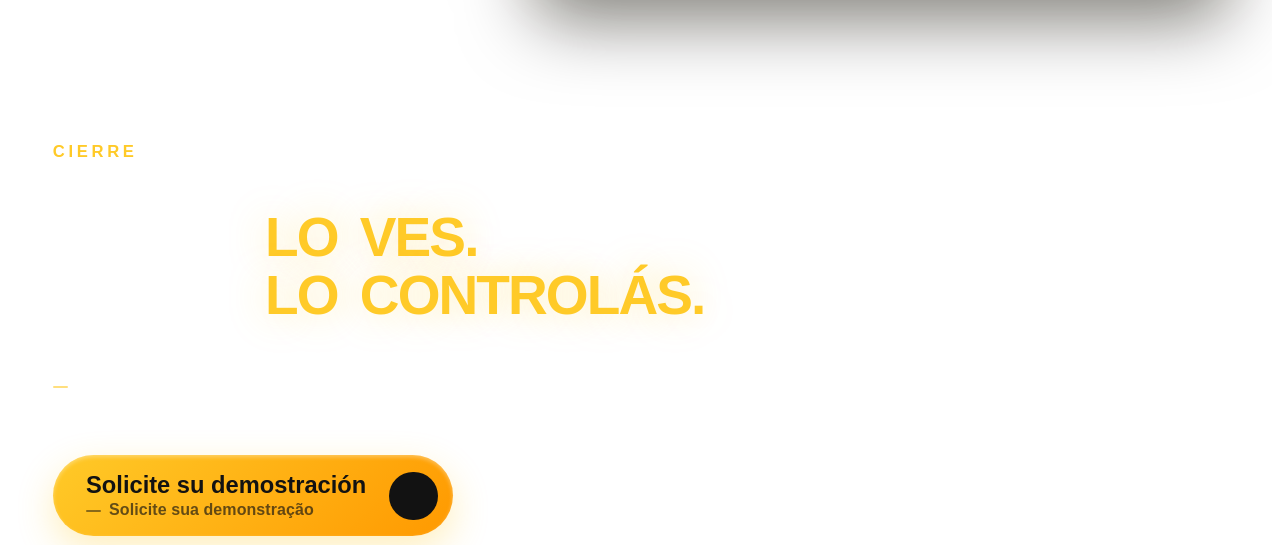
==== commit a71db503: "feat(cotação): seletor de moeda próprio no slide de Cotización Antes, a moeda mostrada ao cliente só" ====
--- a/index.html
+++ b/index.html
@@ -629,6 +629,17 @@
                         <span class="pt lt-h-pt" lang="pt-BR">Seu valor, na hora.</span>
                     </div>
 
+                    <div class="lt-pr-ctrl anim-group anim-1">
+                        <label>
+                            <span class="lt-pr-ctrl-k"><span lang="es-PY">Moneda a mostrar al cliente</span><span class="k-pt" lang="pt-BR">Moeda a mostrar ao cliente</span></span>
+                            <select id="q-currency">
+                                <option value="PYG">Gs. · Guaraní</option>
+                                <option value="USD">US$ · Dólar</option>
+                                <option value="BRL">R$ · Real</option>
+                            </select>
+                        </label>
+                    </div>
+
                     <div class="lt-q-in anim-group anim-2">
                         <label for="q-qty" class="lt-q-label"><span lang="es-PY">¿Cuántos colaboradores?</span><span class="k-pt" lang="pt-BR">Quantos colaboradores?</span></label>
                         <input type="text" id="q-qty" inputmode="numeric" autocomplete="off" placeholder="0" maxlength="5"/>
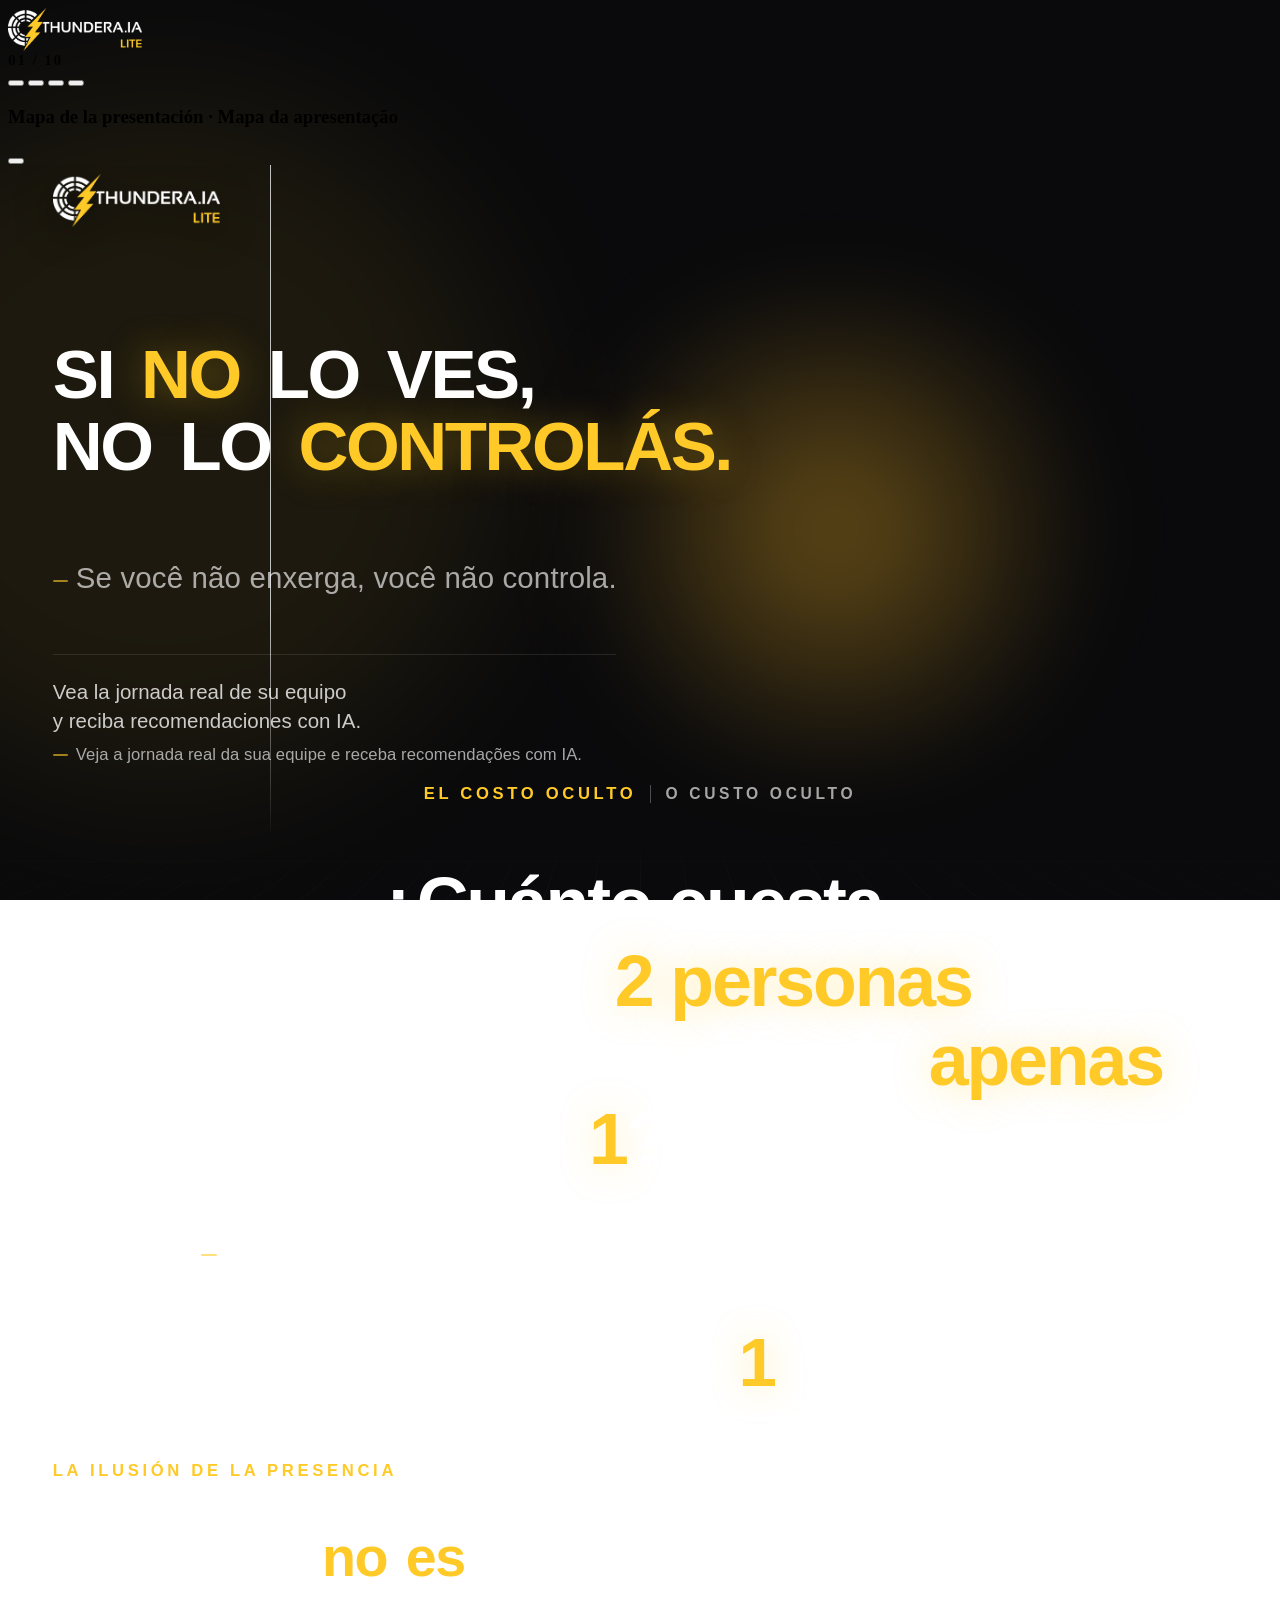
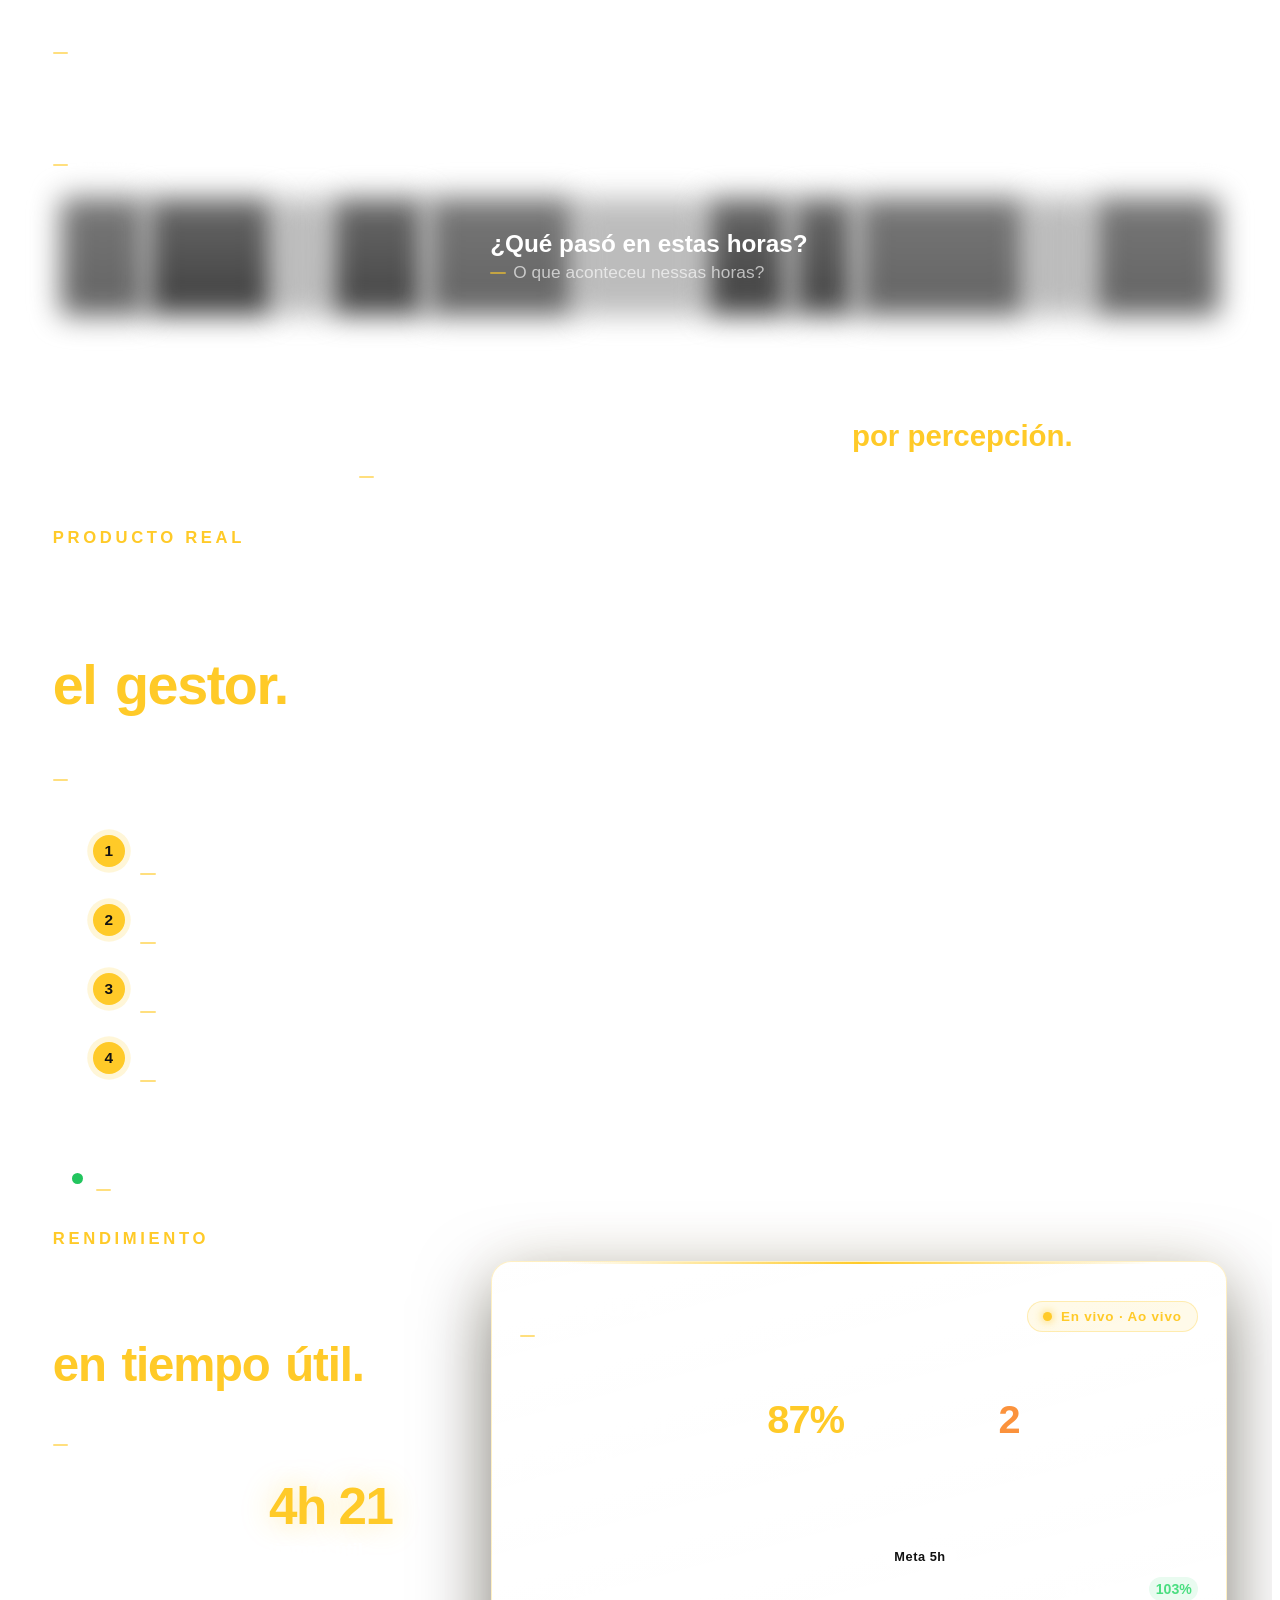
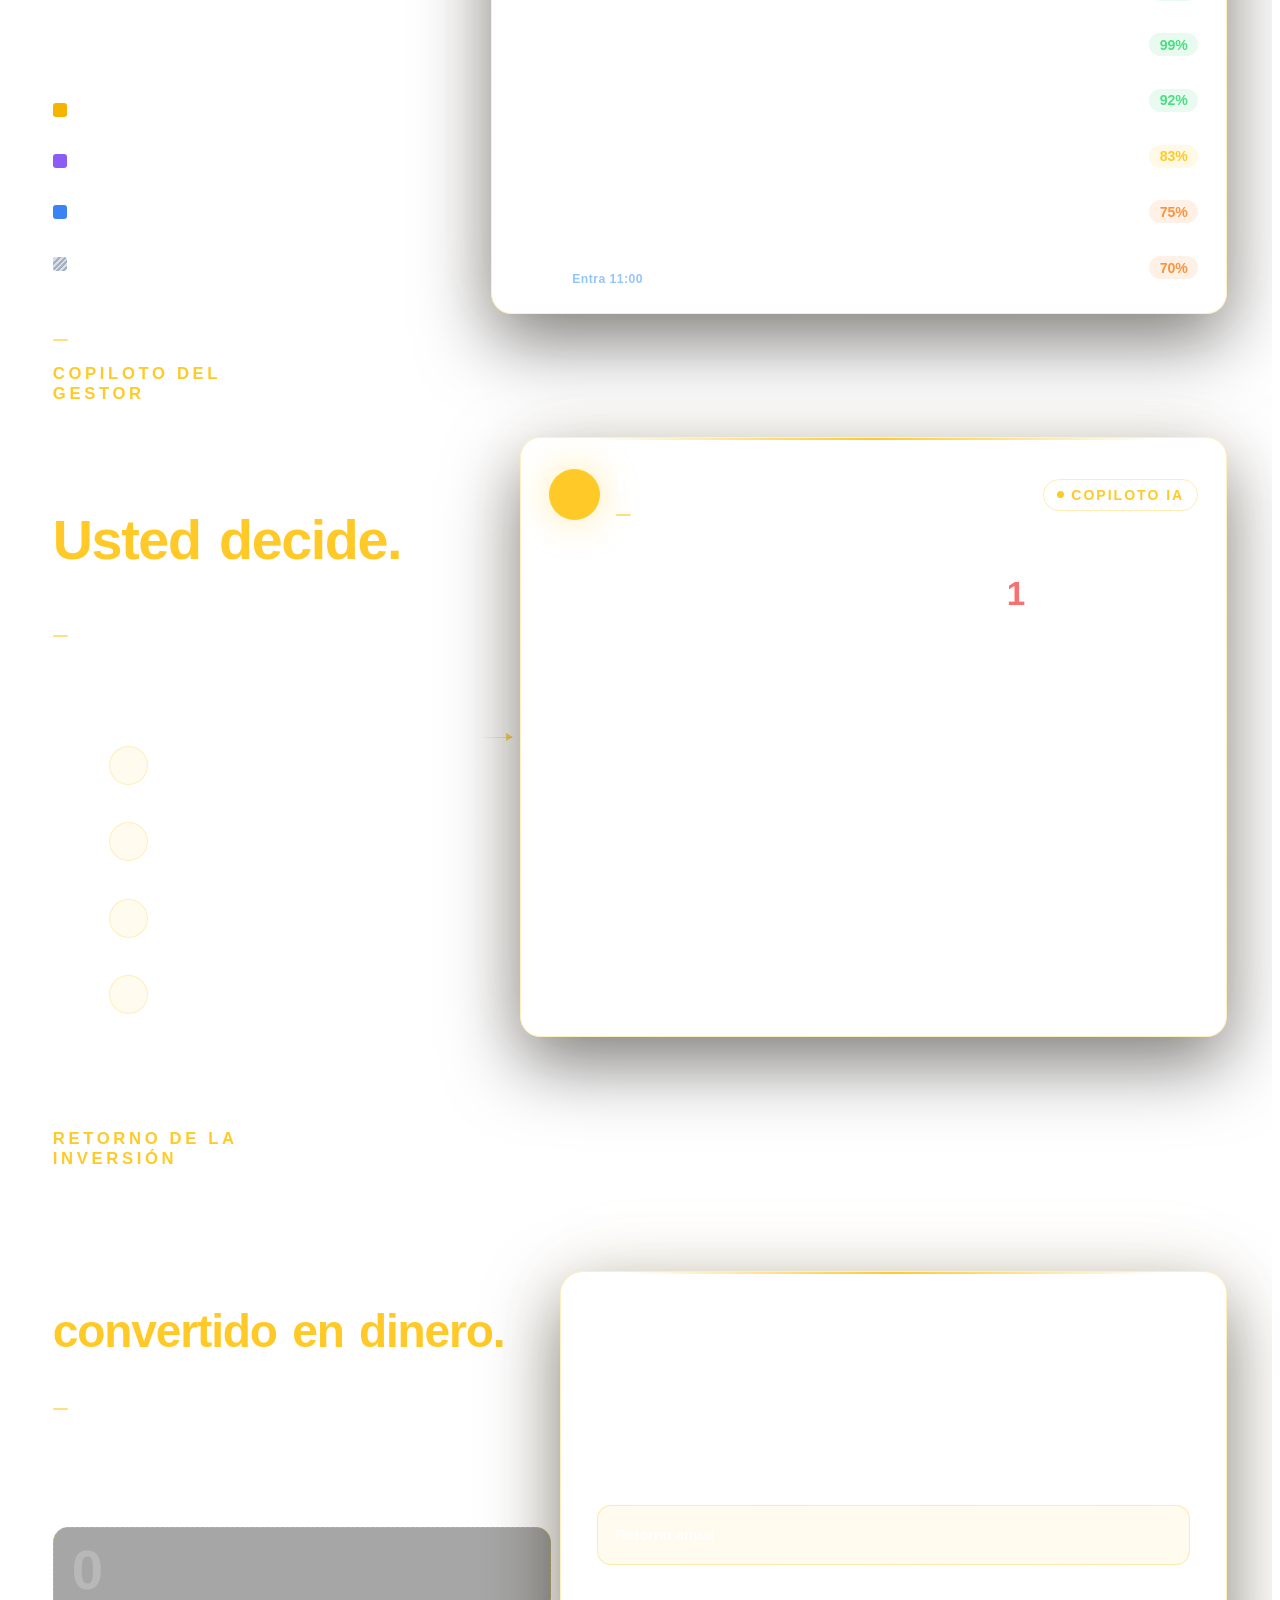
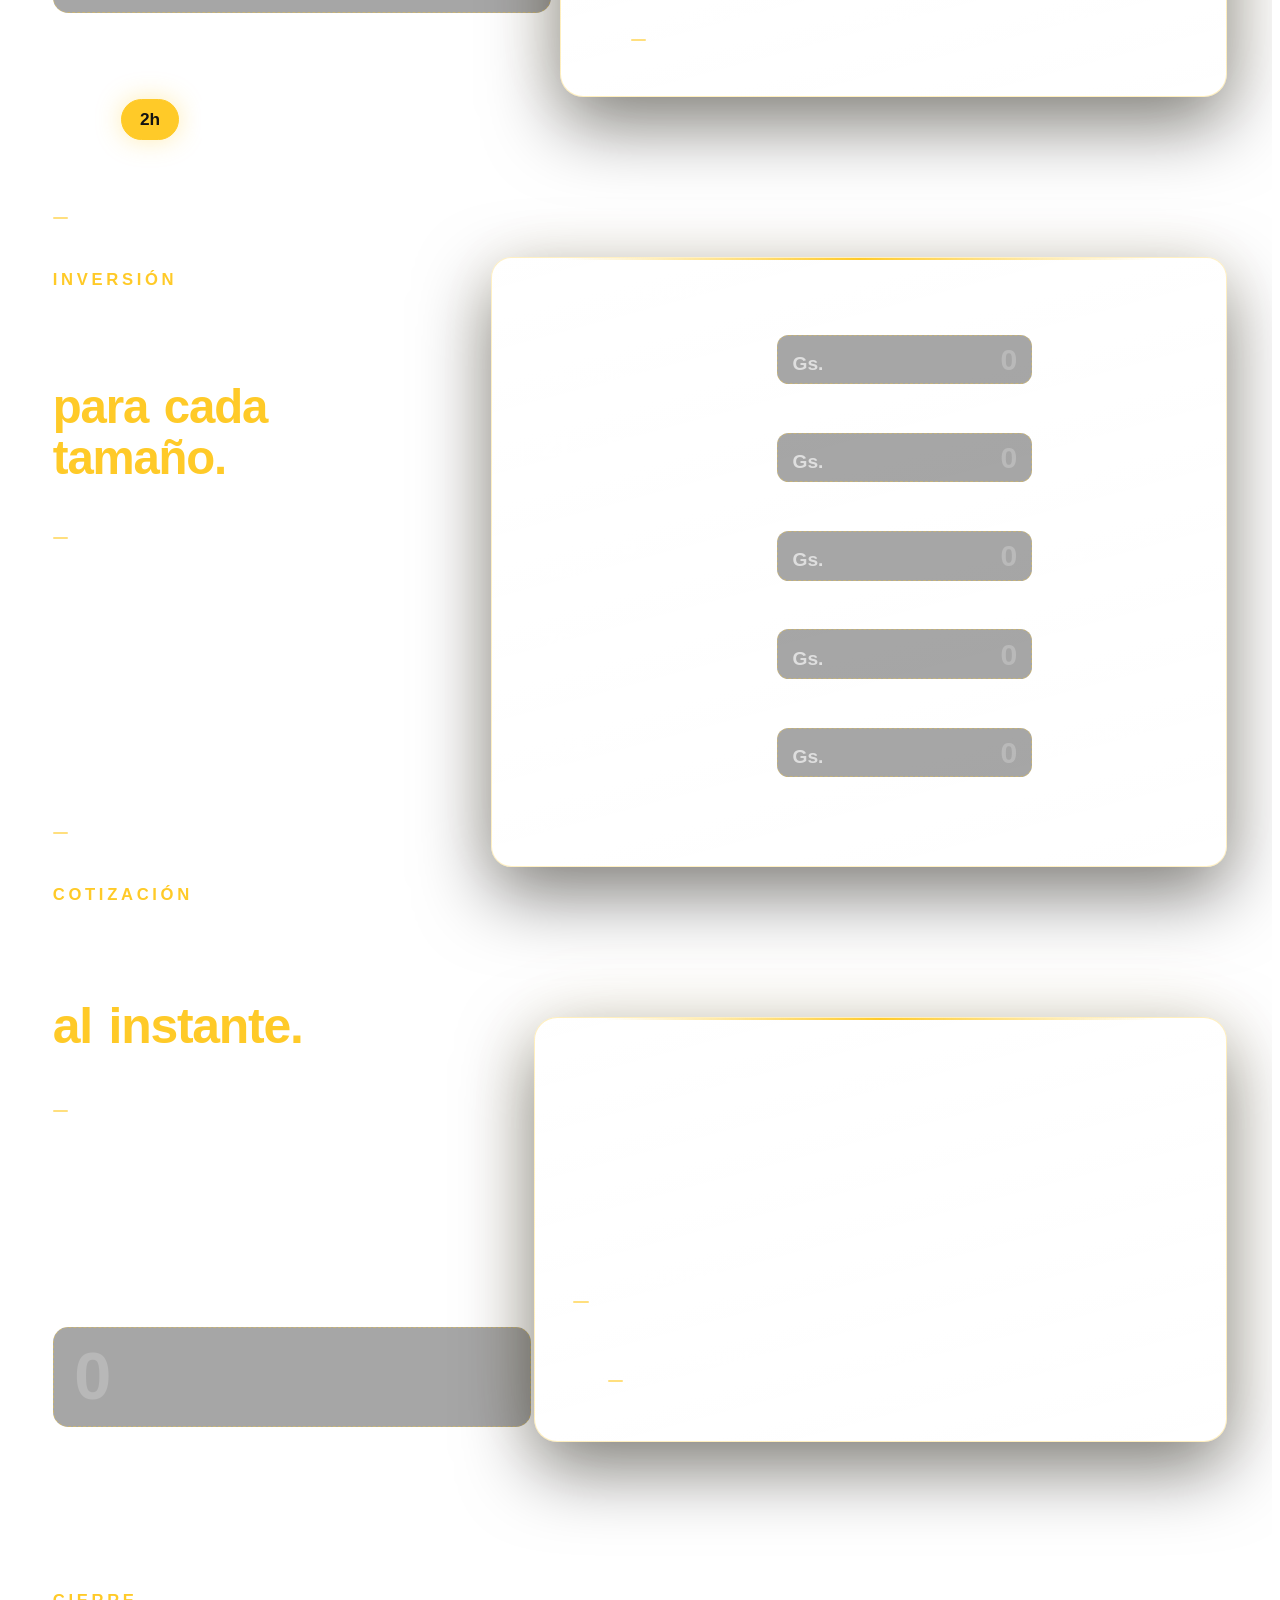
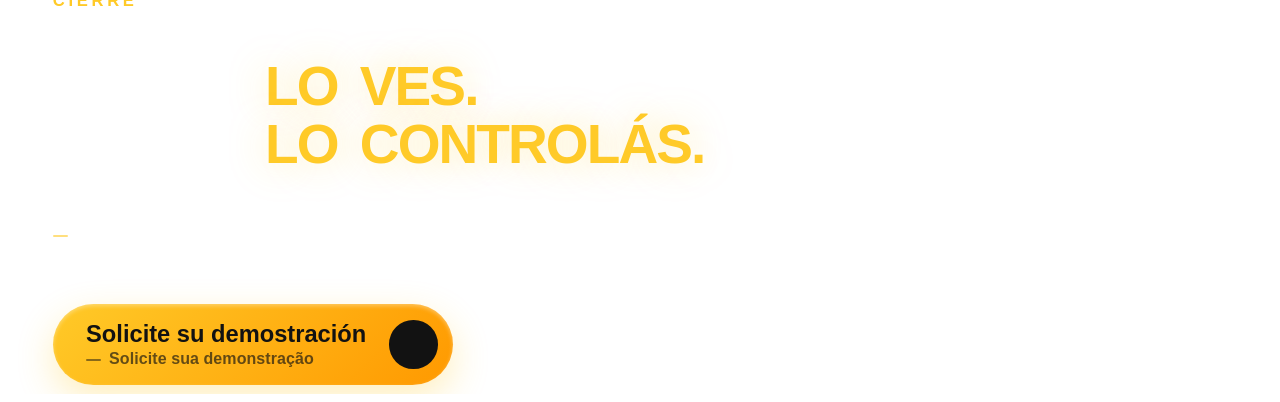
==== commit 3fcd2a05: "conteúdo: remove o punch-line redundante do slide "El costo oculto" A pergunta já comunica "paga por" ====
--- a/index.html
+++ b/index.html
@@ -89,11 +89,6 @@
                         <span class="es" lang="es-PY">persona produciendo</span>
                         <span class="pt" lang="pt-BR">pessoa produzindo</span>
                     </div>
-                </div>
-
-                <div class="lt-punch anim-group anim-4">
-                    <span class="es" lang="es-PY">Paga el doble. <em>Recibe la mitad.</em></span>
-                    <span class="pt" lang="pt-BR">Você paga o dobro. Recebe a metade.</span>
                 </div>
             </div>
         </section>
--- a/style/lite-deck.css
+++ b/style/lite-deck.css
@@ -521,10 +521,6 @@
     color: var(--lt-faint);
 }
 
-.lt-shock .lt-punch {
-    margin-top: 5.5cqh;
-}
-
 /* ---------- 03 · Presence illusion ---------- */
 
 .lt-blind-ends {
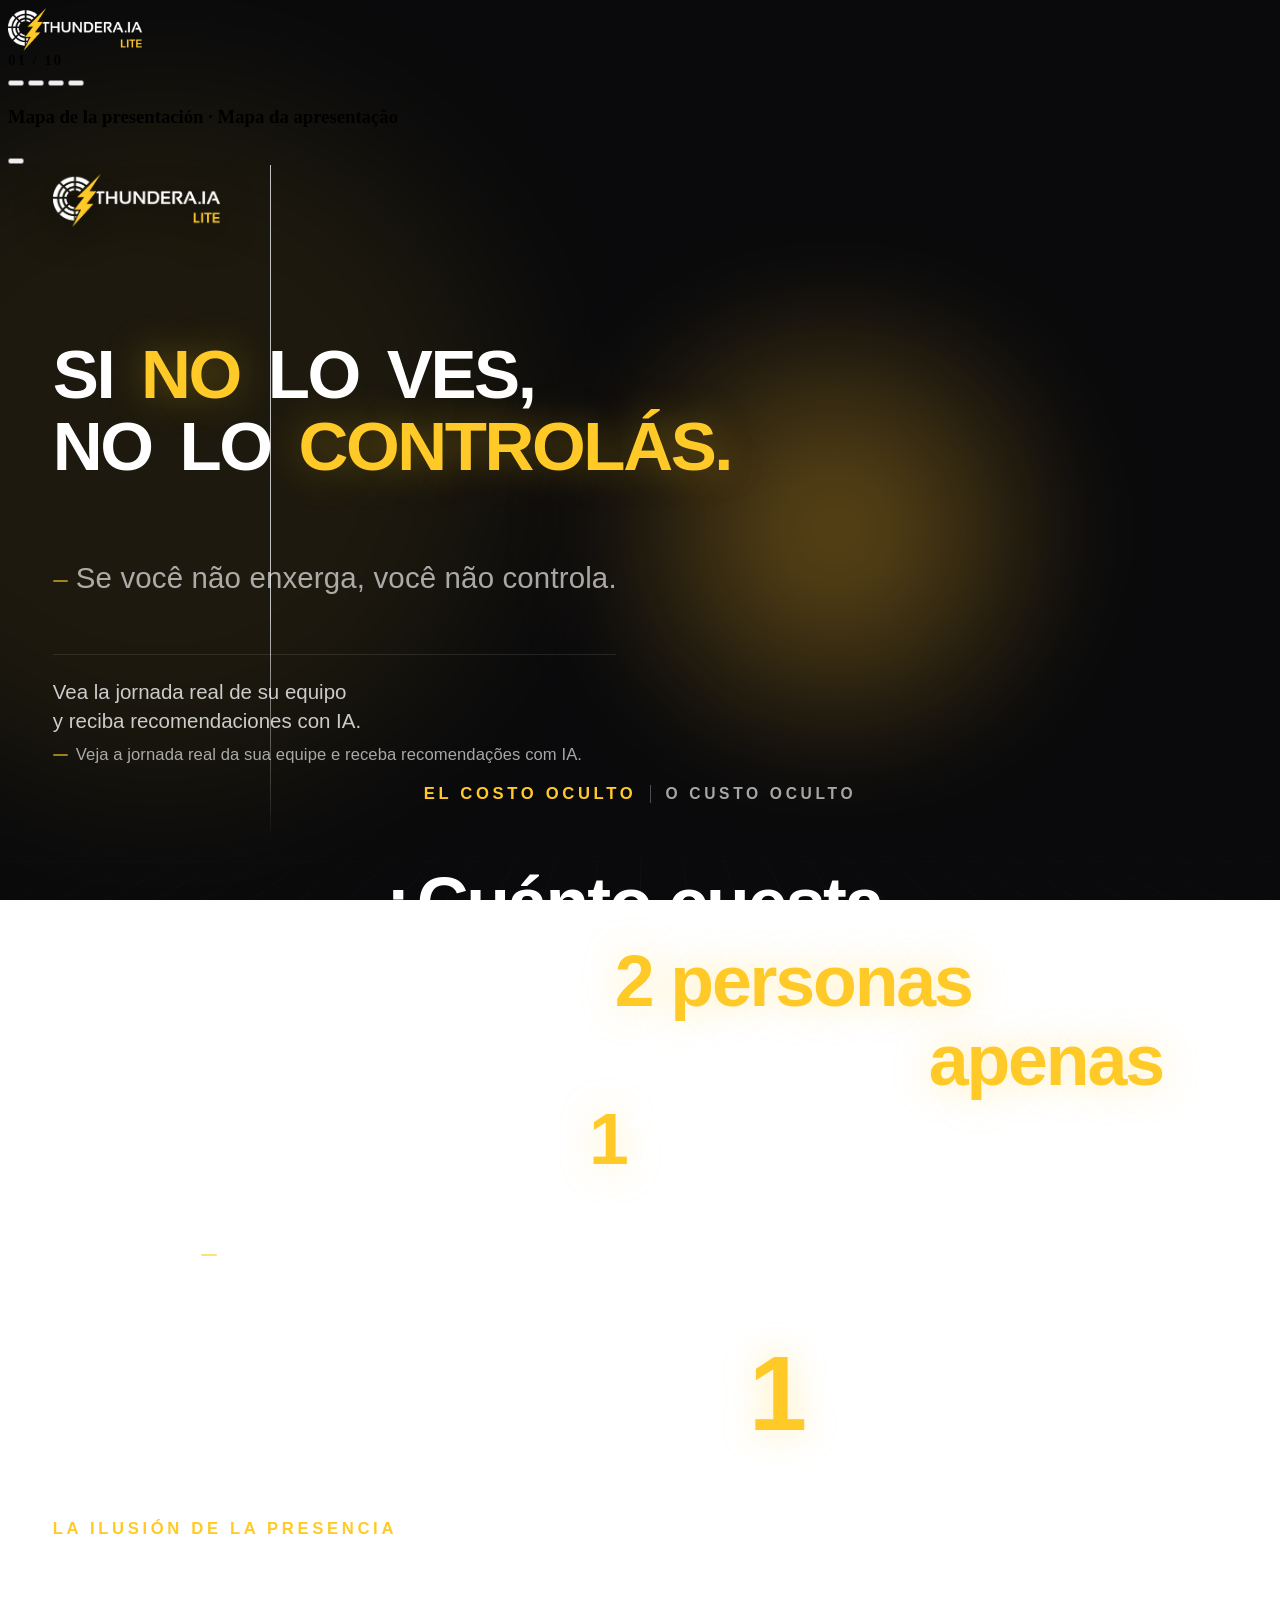
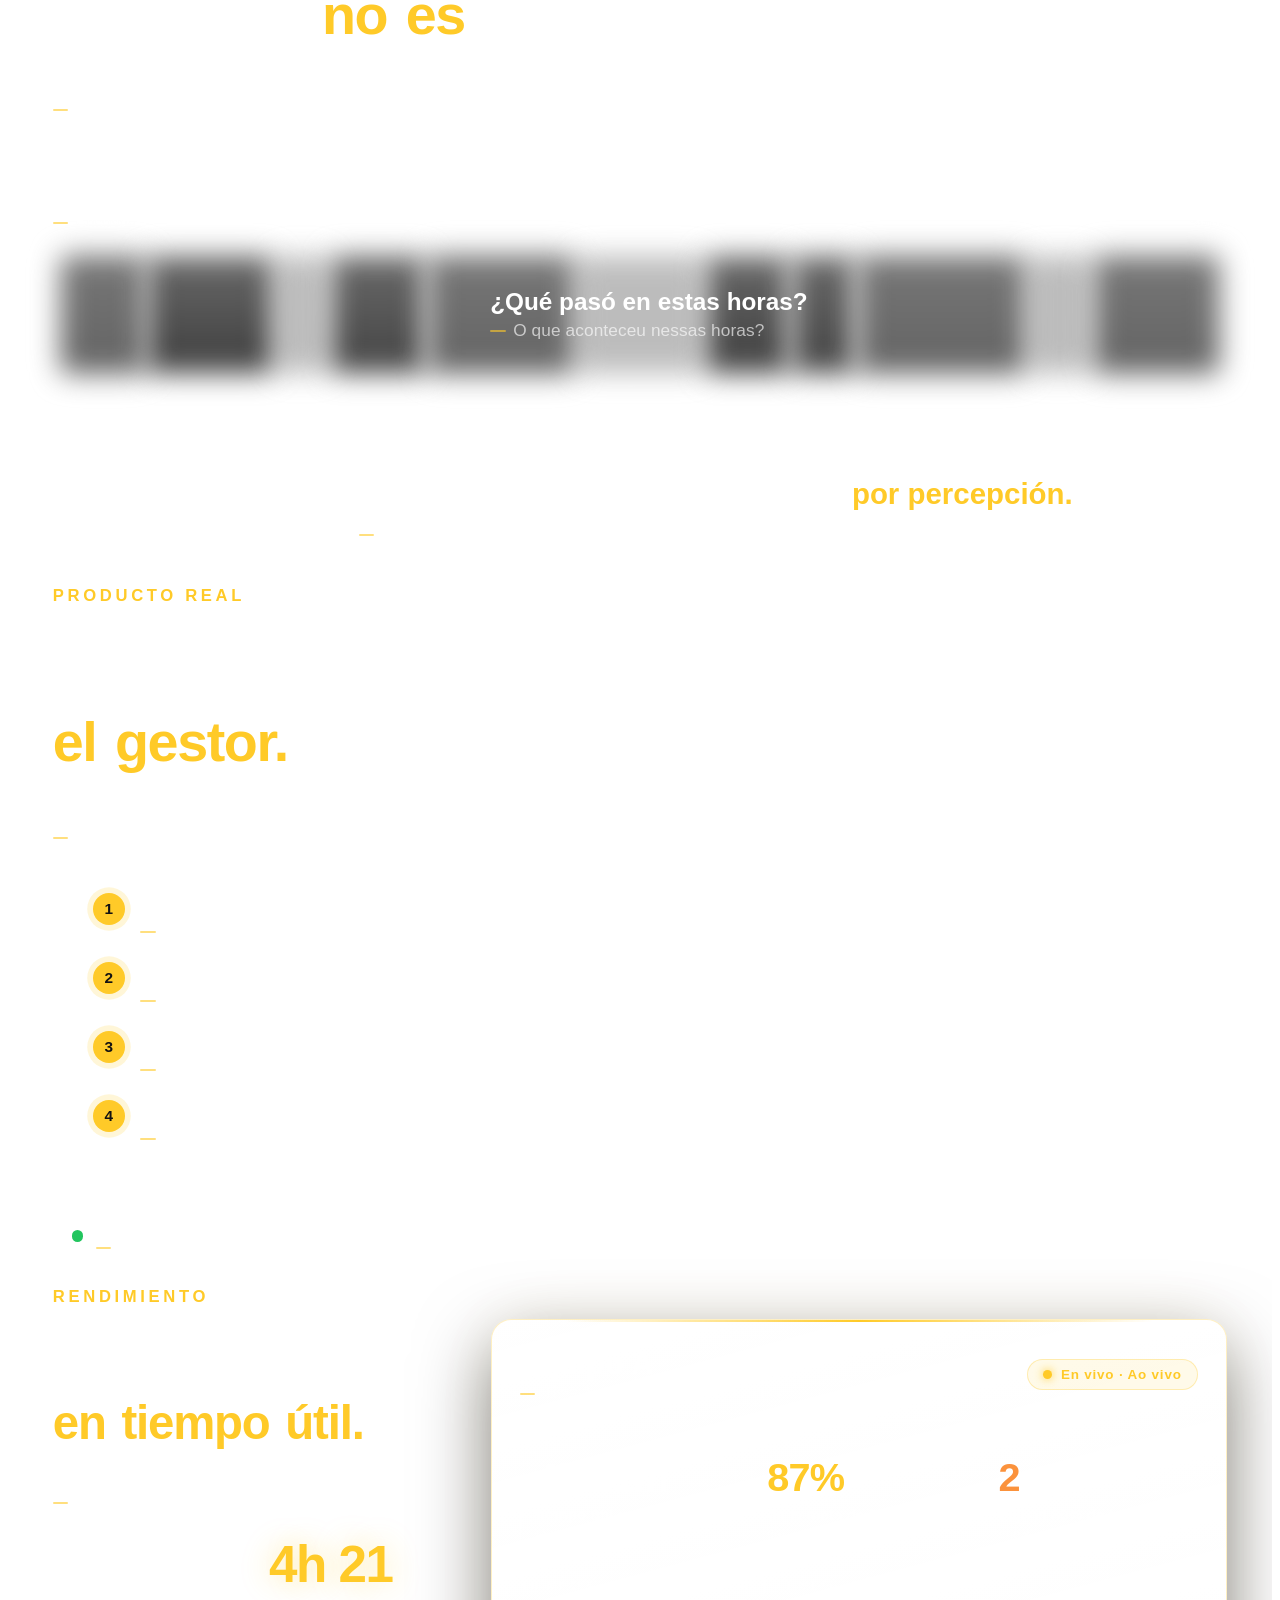
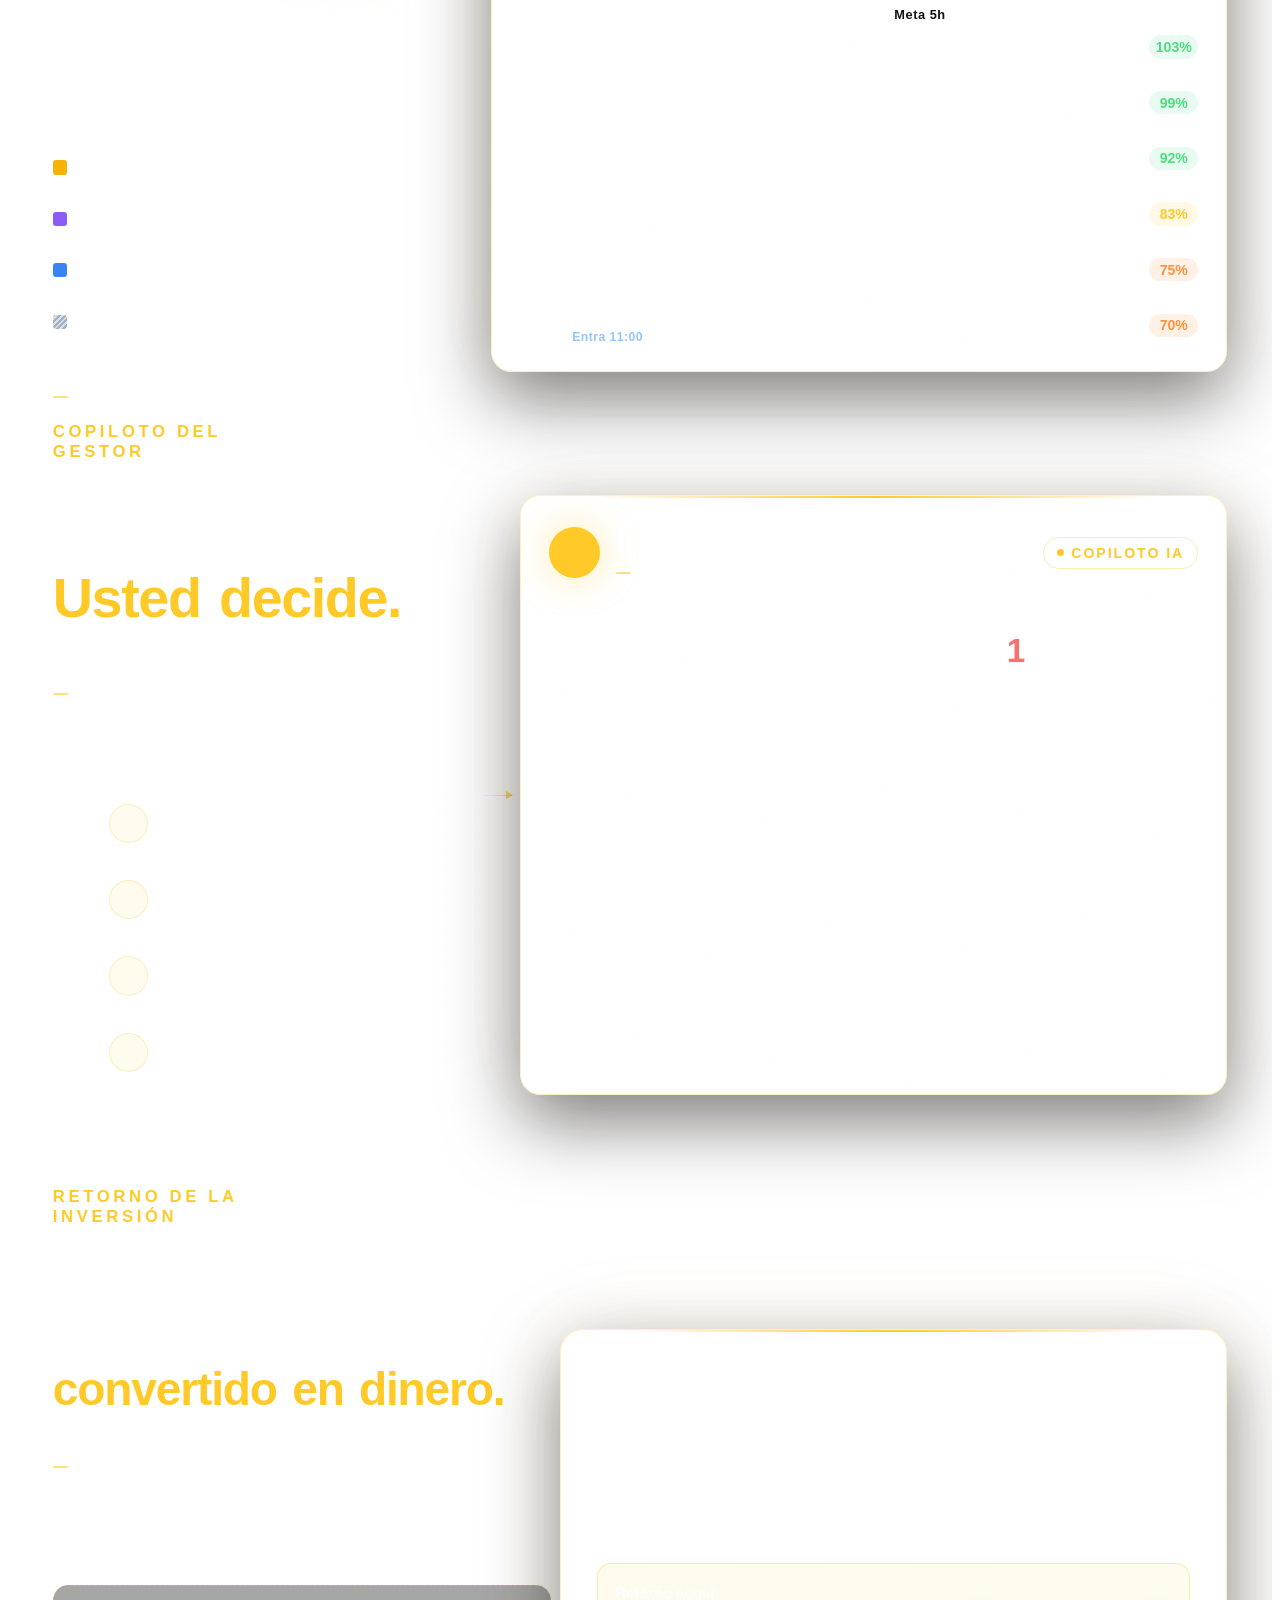
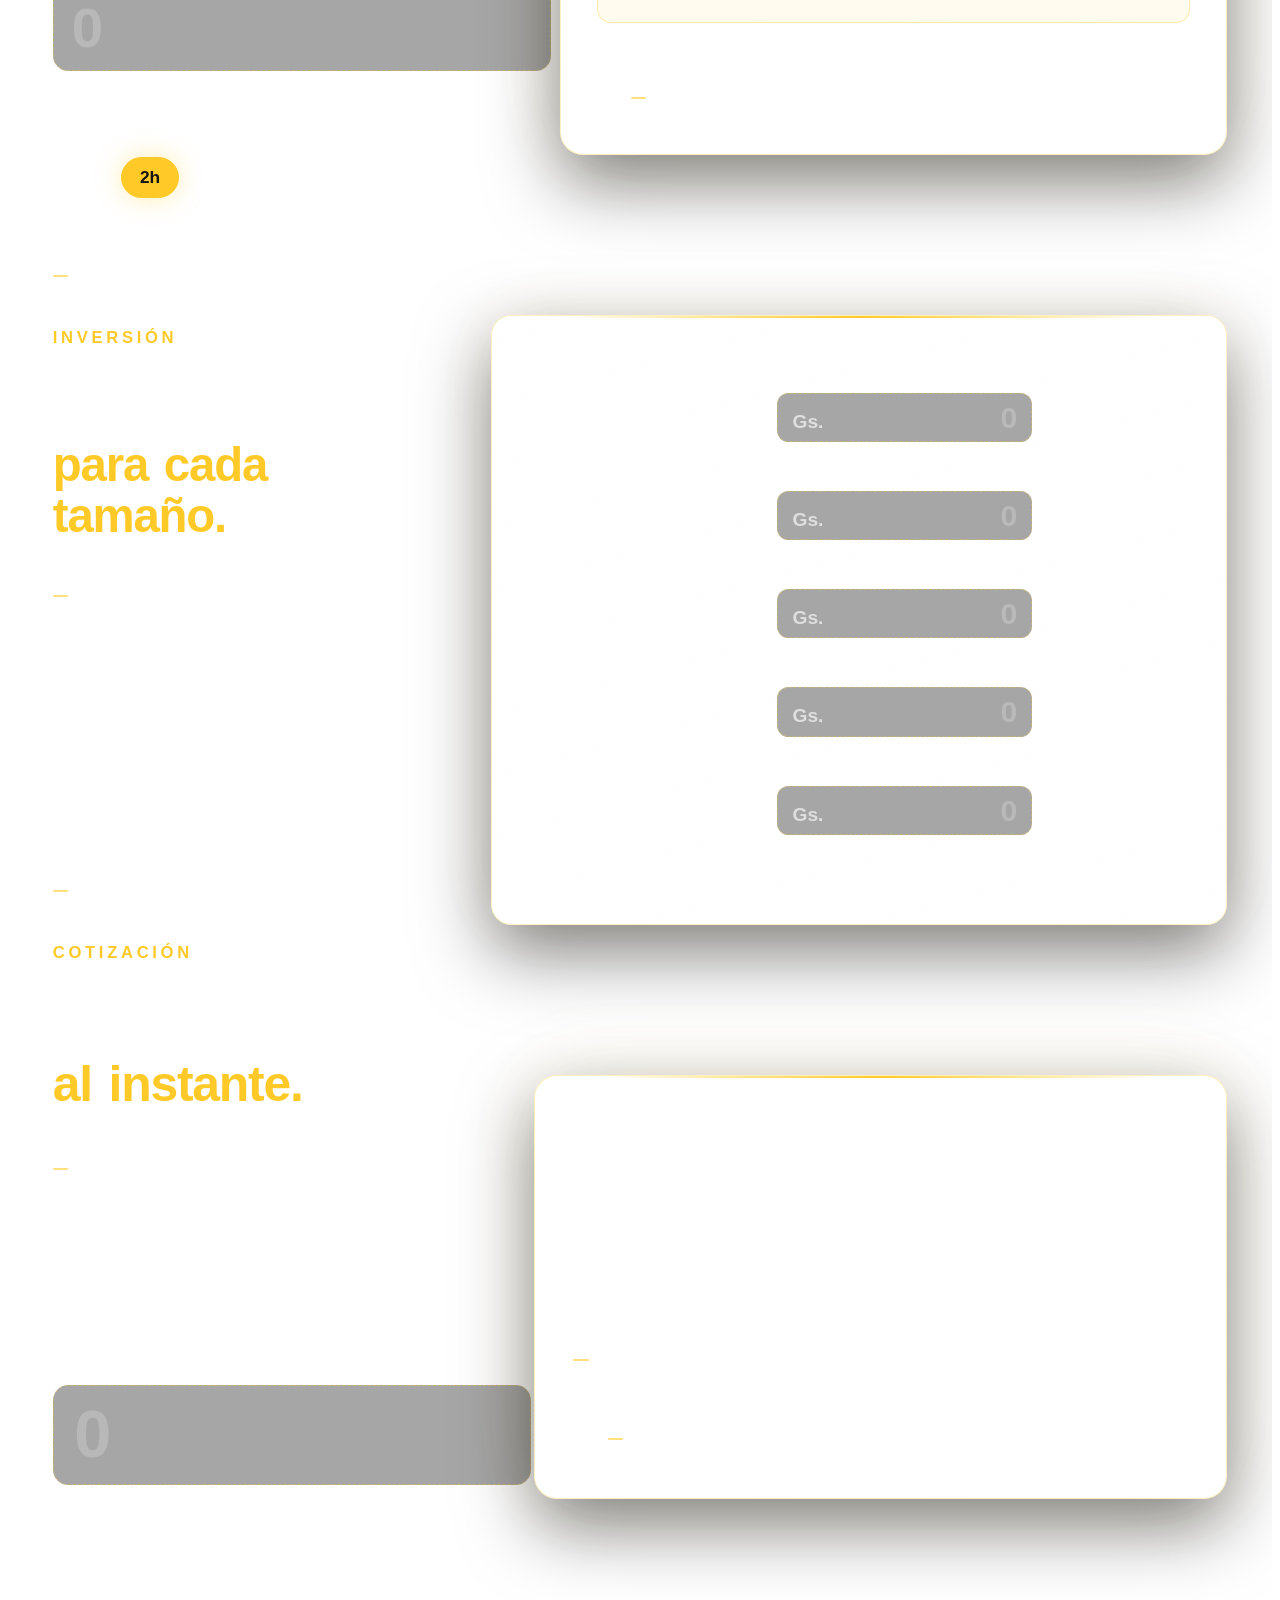
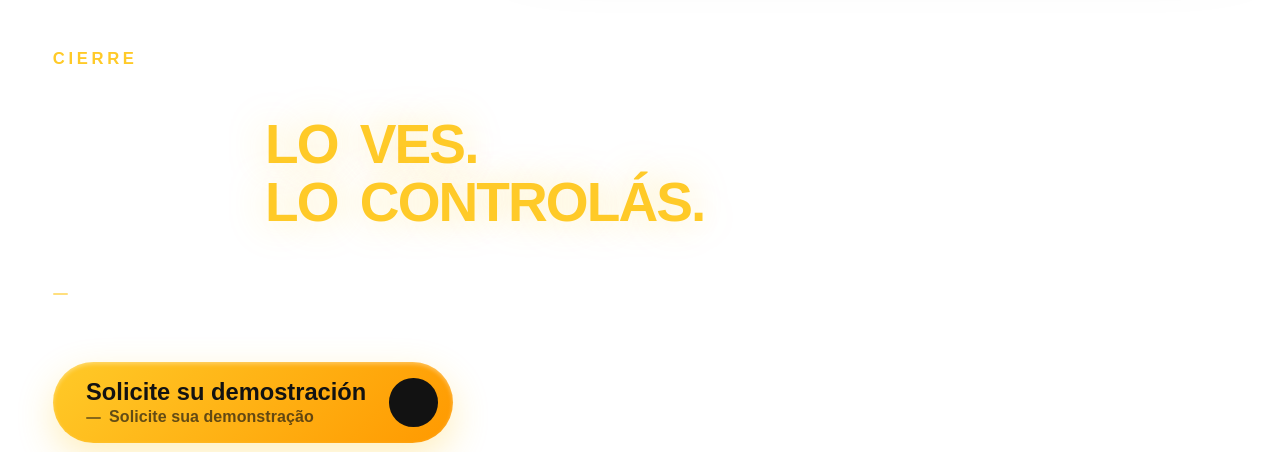
==== commit 22e91905: "conteúdo: aumenta os números do slide "El costo oculto" e clarifica a legenda Números 2→1 bem maiore" ====
--- a/index.html
+++ b/index.html
@@ -86,8 +86,8 @@
                     <i class="ph-bold ph-arrow-right" aria-hidden="true"></i>
                     <div class="hit">
                         <b>1</b>
-                        <span class="es" lang="es-PY">persona produciendo</span>
-                        <span class="pt" lang="pt-BR">pessoa produzindo</span>
+                        <span class="es" lang="es-PY">persona productiva</span>
+                        <span class="pt" lang="pt-BR">pessoa produtiva</span>
                     </div>
                 </div>
             </div>
--- a/style/lite-deck.css
+++ b/style/lite-deck.css
@@ -475,8 +475,8 @@
     display: flex;
     align-items: center;
     justify-content: center;
-    gap: 3cqw;
-    margin-top: 6.5cqh;
+    gap: 3.6cqw;
+    margin-top: 8cqh;
 }
 
 .lt-shock-eq > div {
@@ -488,7 +488,7 @@
 .lt-shock-eq b {
     font-family: 'Sansation', sans-serif;
     font-weight: 700;
-    font-size: calc(var(--u) * 5.4);
+    font-size: calc(var(--u) * 8.2);
     line-height: 1;
     letter-spacing: -0.03em;
     color: rgba(255, 255, 255, 0.55);
@@ -500,8 +500,8 @@
 }
 
 .lt-shock-eq .es {
-    margin-top: 1cqh;
-    font-size: calc(var(--u) * 1.3);
+    margin-top: 1.4cqh;
+    font-size: calc(var(--u) * 1.5);
     font-weight: 700;
     letter-spacing: 0.04em;
     color: #fff;
@@ -509,7 +509,7 @@
 
 .lt-shock-eq .pt {
     margin-top: 0.2cqh;
-    font-size: calc(var(--u) * 1.05);
+    font-size: calc(var(--u) * 1.2);
 }
 
 .lt-shock-eq .pt::before {
@@ -517,7 +517,7 @@
 }
 
 .lt-shock-eq > i {
-    font-size: calc(var(--u) * 2.2);
+    font-size: calc(var(--u) * 2.8);
     color: var(--lt-faint);
 }
 
